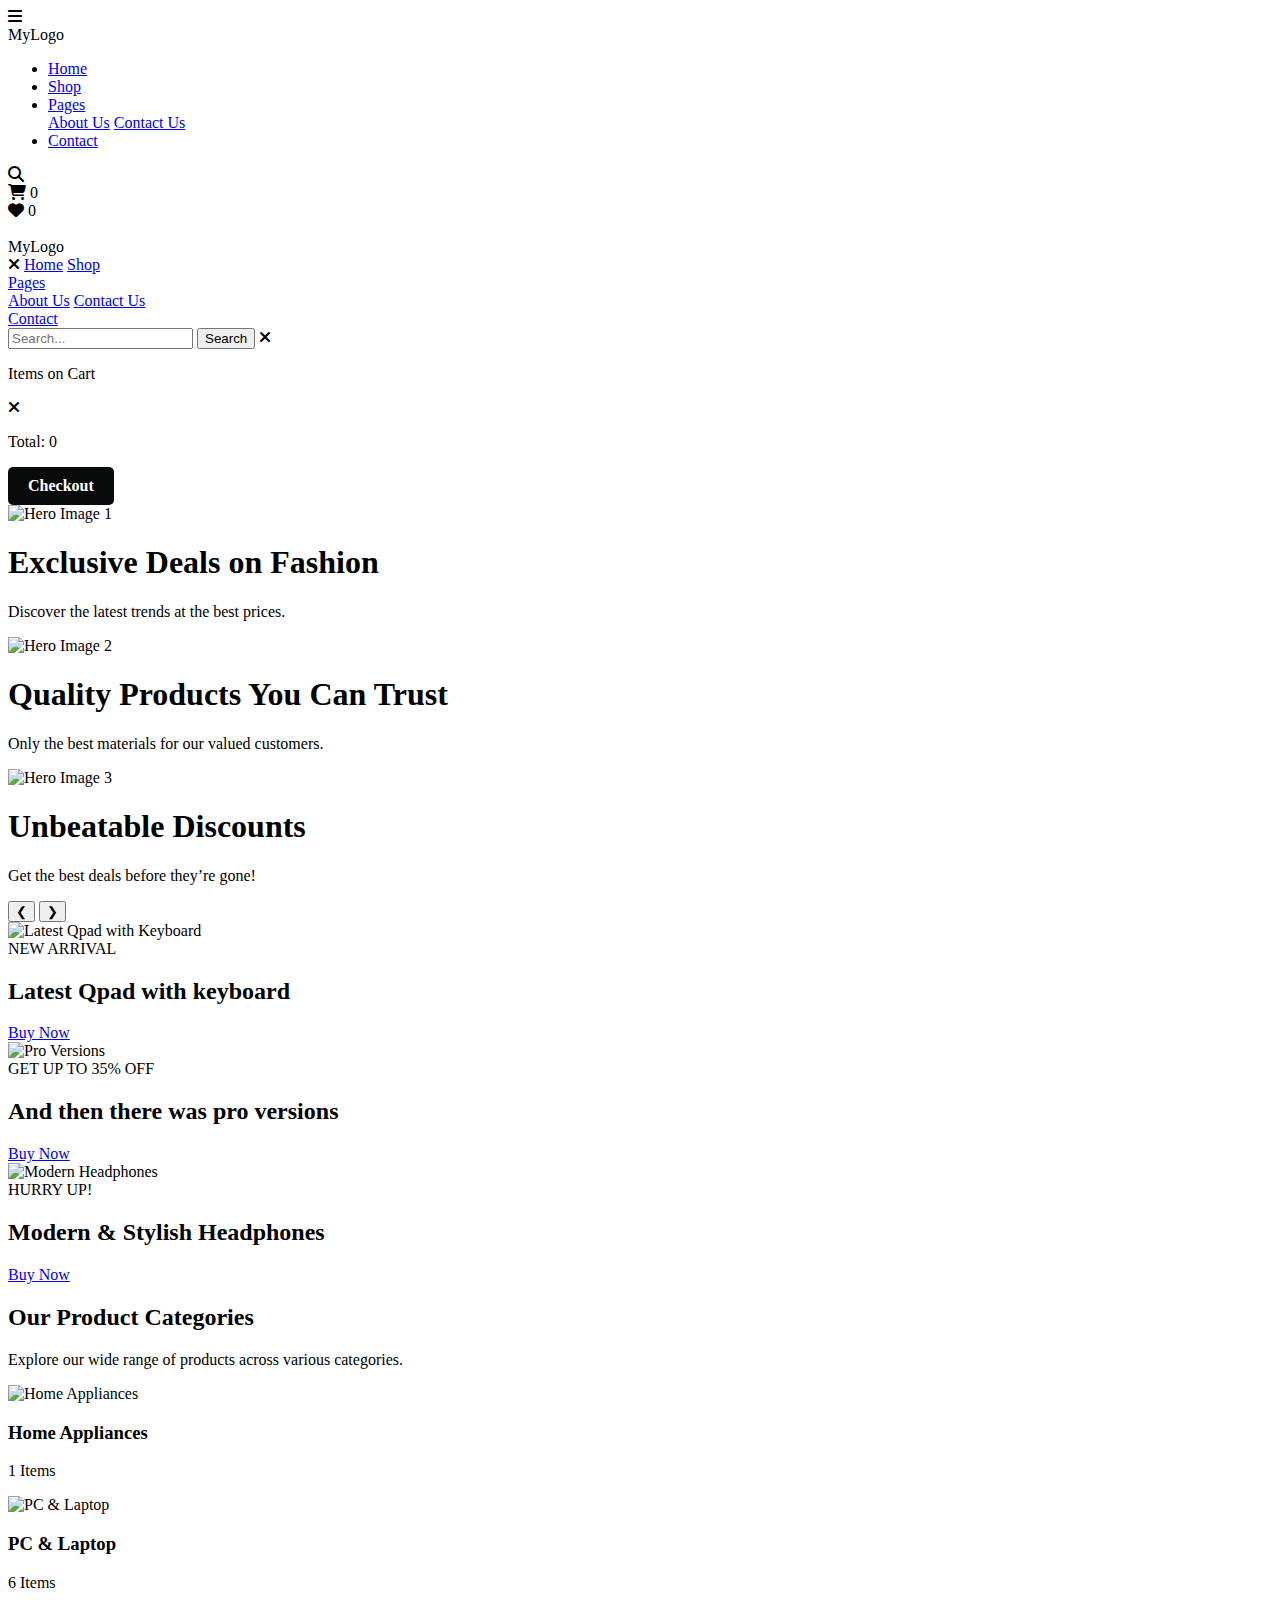
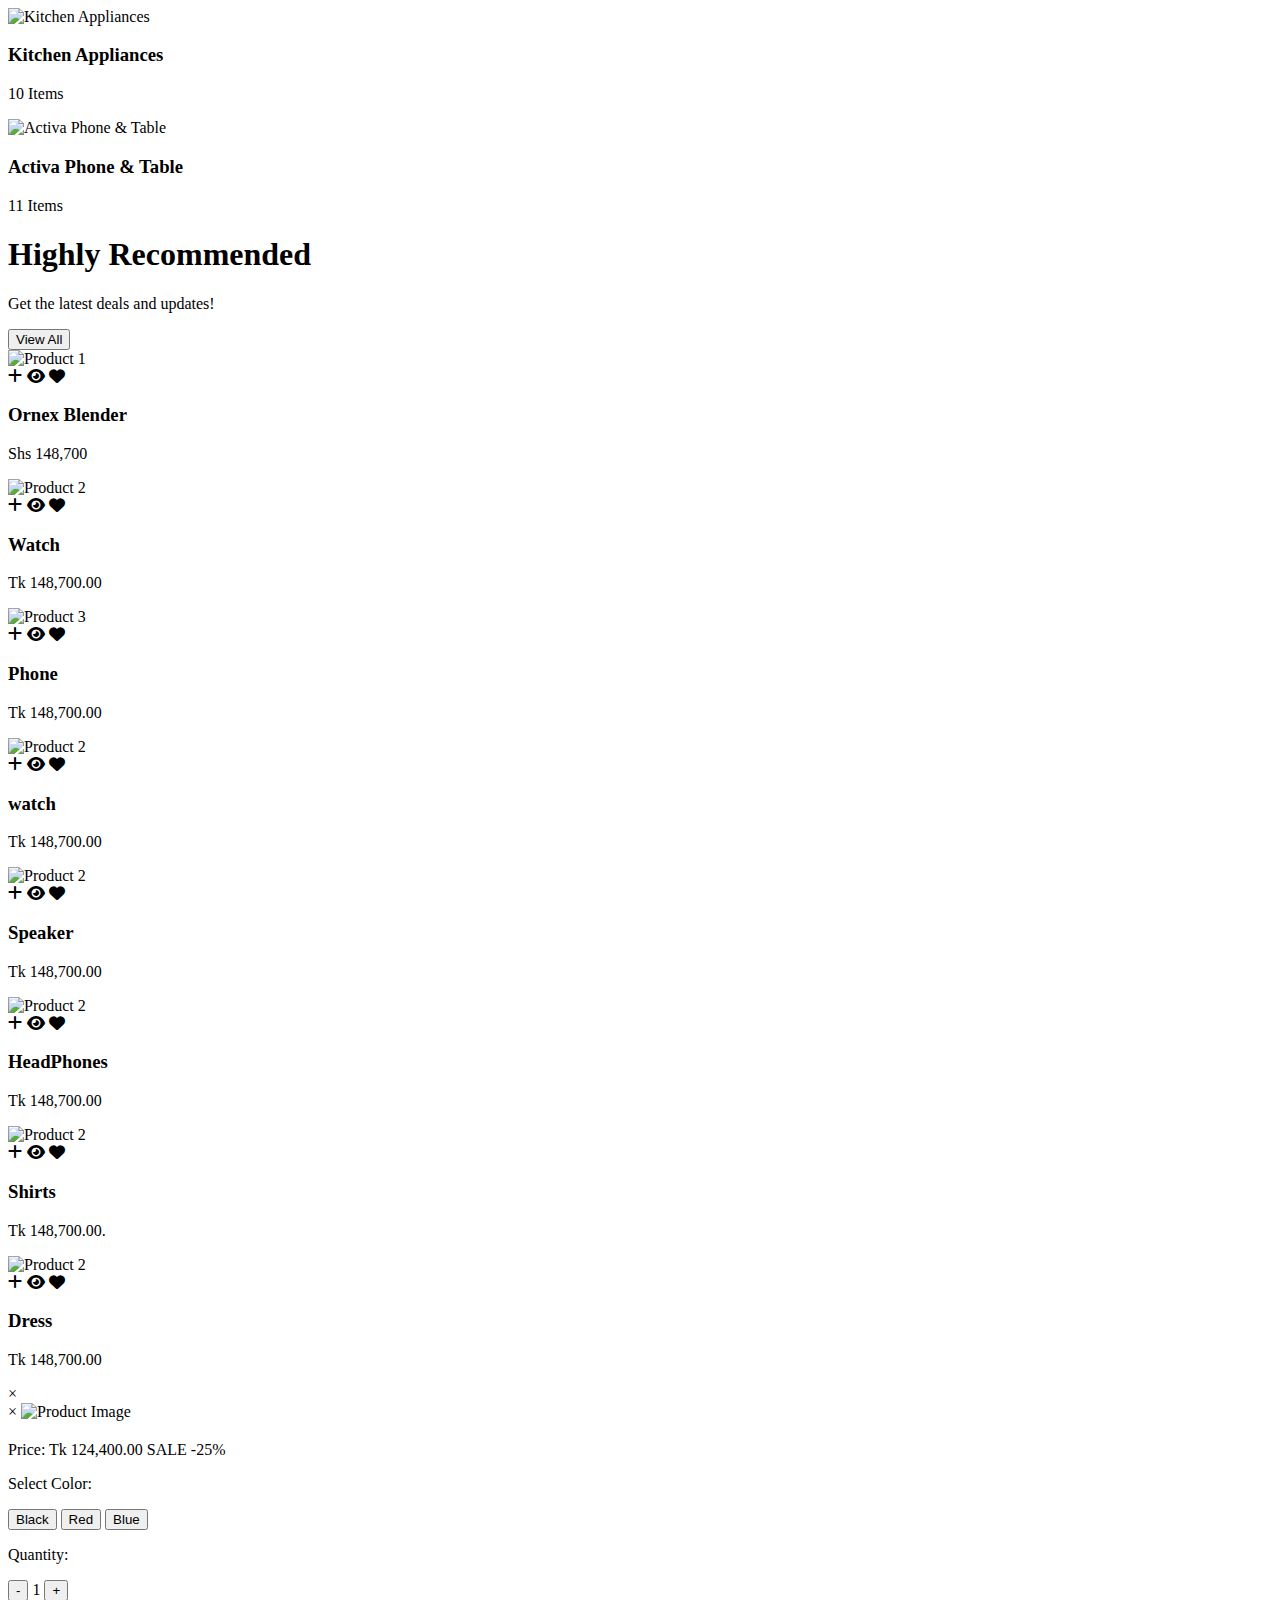
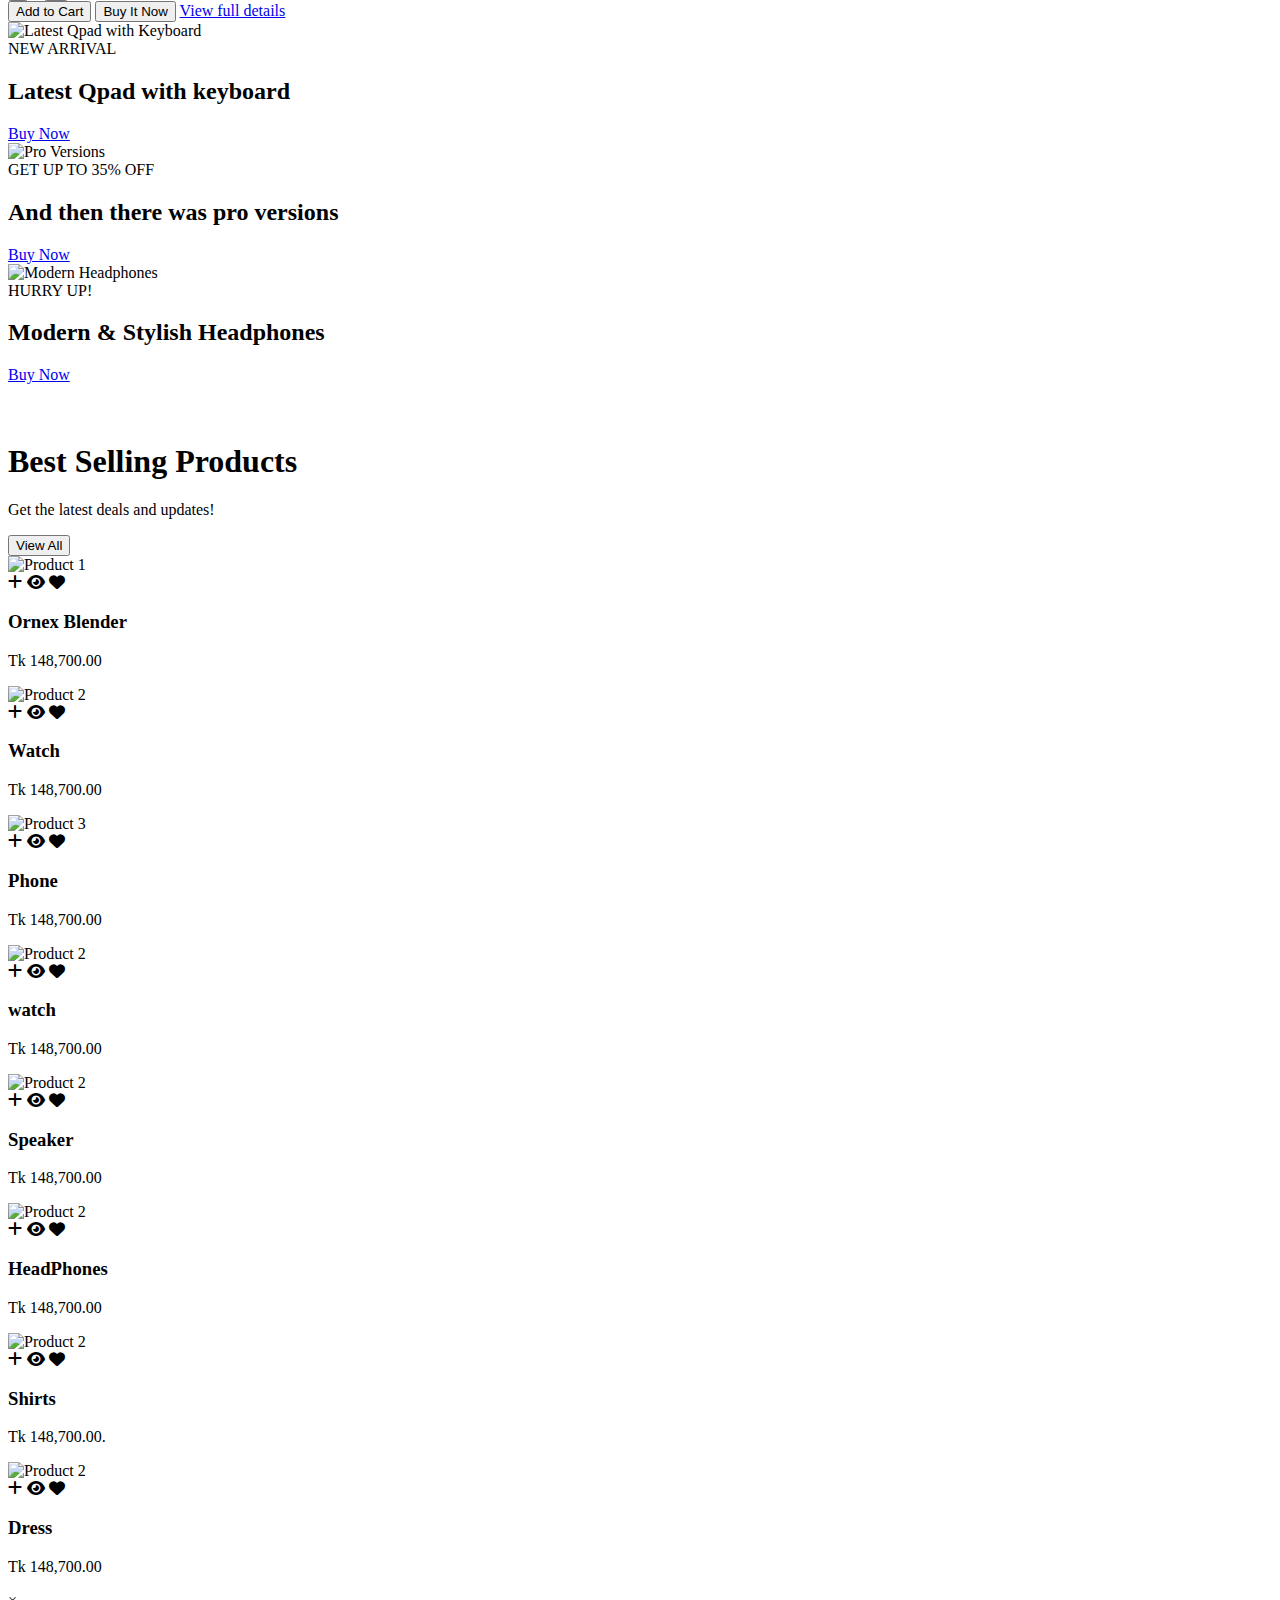
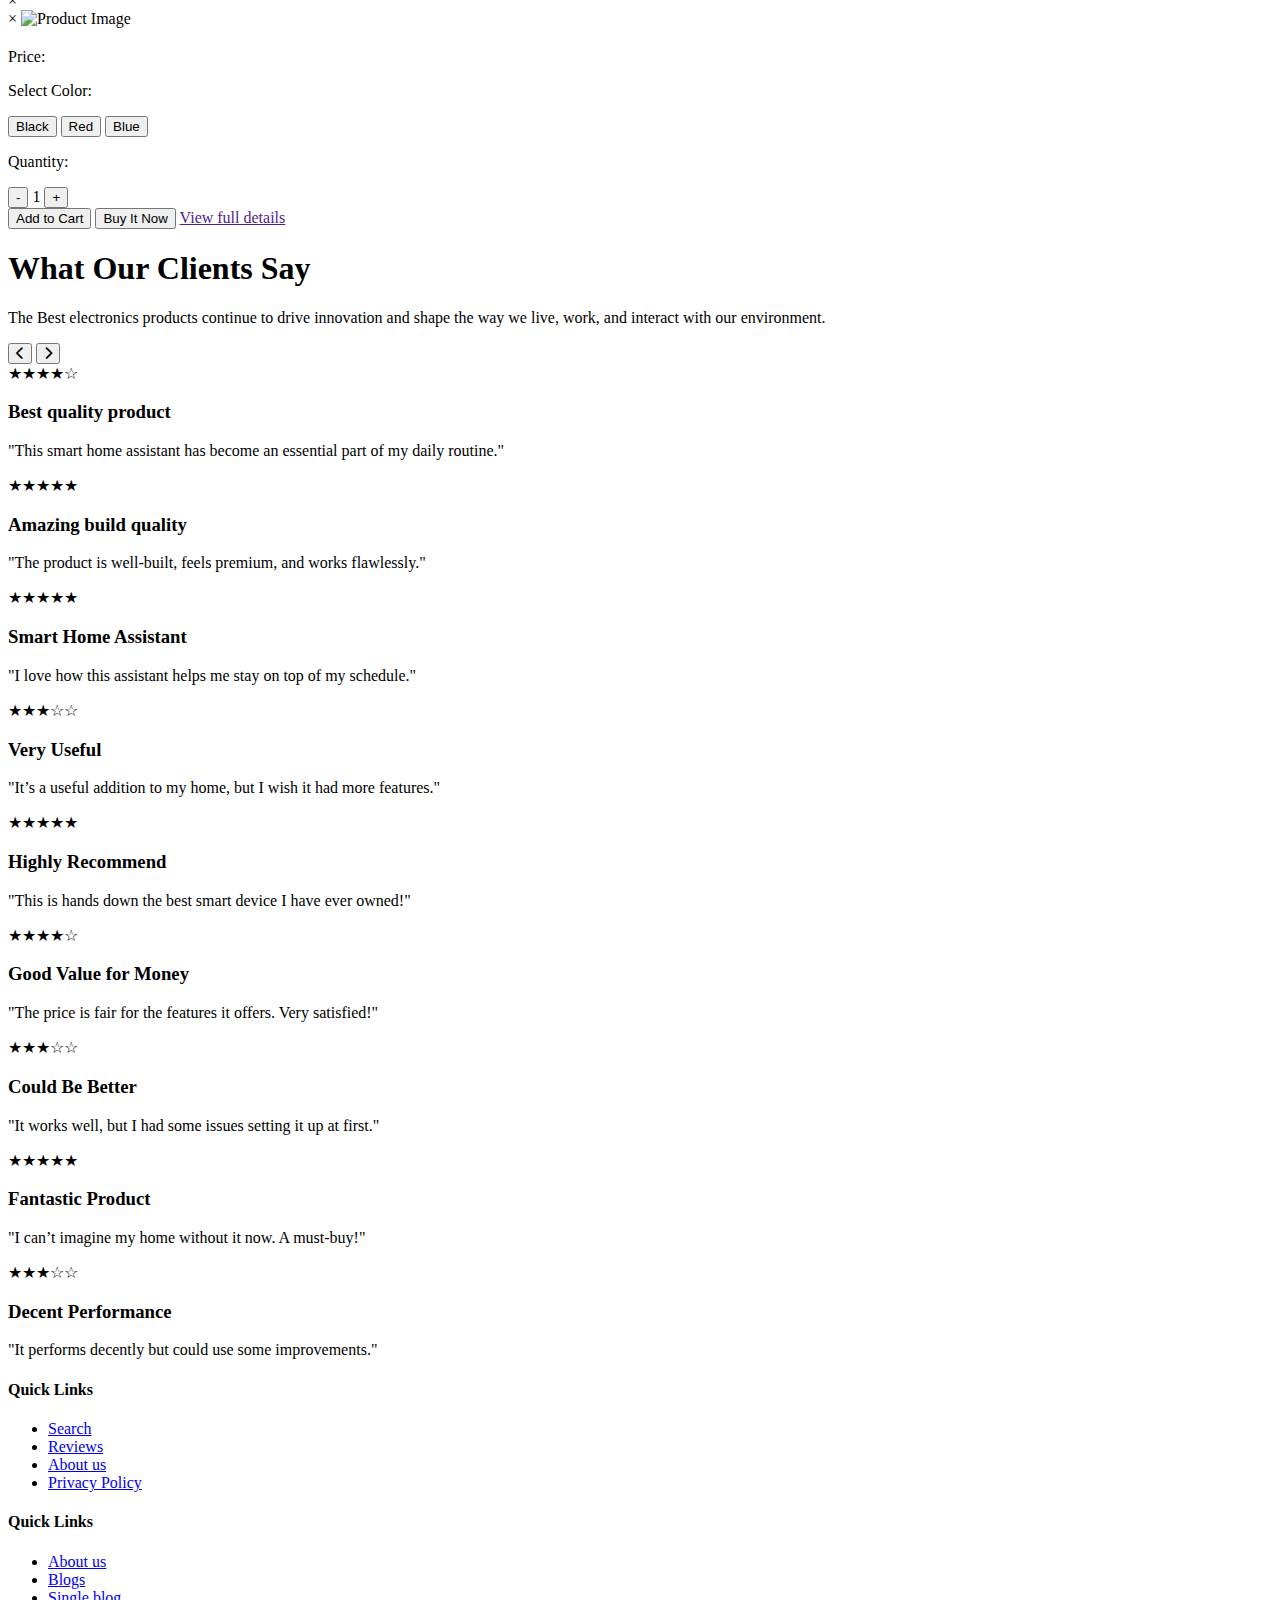
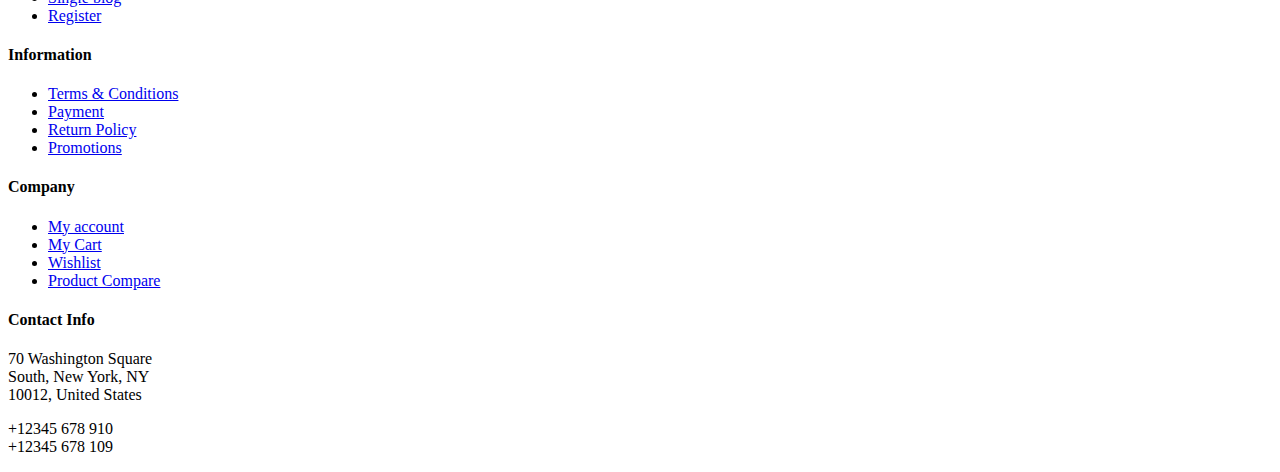
==== index.html @ e67378fc "pages" ====
<!DOCTYPE html>
<html lang="en">
<head>
    <meta charset="UTF-8">
    <meta name="viewport" content="width=device-width, initial-scale=1.0">
    <title>Responsive Header with Hero Slider</title>
    <link rel="stylesheet" href="https://cdnjs.cloudflare.com/ajax/libs/font-awesome/6.5.1/css/all.min.css">
    <link rel="stylesheet" href="../css/nav.css"> 
    <link rel="stylesheet" href="../css/cart.css"> 
    <link rel="stylesheet" href="../css/hero.css"> 
    <link rel="stylesheet" href="../css/hero-pdts.css">

    <link rel="stylesheet" href="../css/product.css"> 

  
</head>
<body>

    <header class="header">
        <div class="hamburger" onclick="toggleSidebar()">
            <i class="fas fa-bars"></i>
        </div>
    
        <div class="logo">MyLogo</div>
    
        <ul class="nav-links">
            <li><a href="#">Home</a></li>
            <li><a href="../pages/shop.html">Shop</a></li>
            <li class="dropdown">
                <a href="#">Pages</a>
                <div class="dropdown-content">
                    <a href="../pages/b.html">About Us</a>
                    <a href="../pages/contact.html">Contact Us</a>
                </div>
            </li>
            <li><a href="../pages/contact.html">Contact</a></li>
        </ul>
    
        <div class="icons">
            <i class="fas fa-search" onclick="toggleSearchPopup()"></i>
            <div class="cart-container" onclick="toggleCartSidebar()">
                <i class="fa fa-shopping-cart"></i>
                <span id="cartItemCount" class="cart-badge">0</span>
            </div>
            <div class="cart-container" >
                <i class="fa fa-heart"></i>
                <span id="cartItemCount" class="cart-badge">0</span>
            </div>
            <a href="signin.html" style="color: white; text-decoration: none;">
                <i class="far fa-user"></i>
              </a>
              
        </div>
        <div class="sidebar">
            <div class="logo-1">MyLogo</div>
            <i class="fas fa-times close-btn" onclick="toggleSidebar()"></i>
            <a href="#">Home</a>
            <a href="../pages/shop.html">Shop</a>
        
            <!-- Pages Dropdown in Sidebar -->
            <li class="dropdown">
                <a href="#">Pages</a>
                <div class="dropdown-content">
                    <a href="../pages/b.html">About Us</a>
                    <a href="../pages/contact.html">Contact Us</a>
                </div>
            </li>
            <a href="../pages/contact.html">Contact</a>
        </div>
        
      <!-- Search Popup -->
      <div class="search-popup" id="searchPopup">
        <input type="text" id="searchQuery" placeholder="Search...">
        <button onclick="performSearch()">Search</button>
        <i class="fas fa-times close-btn" onclick="toggleSearchPopup()"></i>
    </div>    
    </header>
    
    <div class="sidebar-cart" id="cartSidebar">
        <p>Items on Cart</p>
        <i class="fas fa-times close-button" onclick="toggleCartSidebar()"></i>
        <div id="cartItemsContainer" class="cart-items"></div>
        <div class="cart-total">
            <p>Total: <span id="cartTotal">0</span></p>
            <a href="../pages/checkout.html" style="background-color: #07090a; color: white; padding: 10px 20px; border-radius: 5px; text-decoration: none; font-weight: bold; display: inline-block; text-align: center;">
                Checkout
              </a>
              
        </div>
    </div>
<section class="hero">
    <div class="hero-slider" id="heroSlider">
        <div class="hero-slide">
            <img src="../images/banner2.jpg" alt="Hero Image 1">
            <div class="hero-content">
                <h1>Exclusive Deals on Fashion</h1>
                <p>Discover the latest trends at the best prices.</p>
            </div>
        </div>
        <div class="hero-slide">
            <img src="../images/banner3.jpg" alt="Hero Image 2">
            <div class="hero-content">
                <h1>Quality Products You Can Trust</h1>
                <p>Only the best materials for our valued customers.</p>
            </div>
        </div>
        <div class="hero-slide">
            <img src="../images/banner4.jpg" alt="Hero Image 3">
            <div class="hero-content">
                <h1>Unbeatable Discounts</h1>
                <p>Get the best deals before they’re gone!</p>
            </div>
        </div>
    </div>

    <button class="hero-nav hero-nav-left" onclick="prevSlide()">&#10094;</button>
    <button class="hero-nav hero-nav-right" onclick="nextSlide()">&#10095;</button>
</section>

<section class="product-layout">
    <div class="product-card">
        <img src="../images/banner4.jpg" alt="Latest Qpad with Keyboard">
        <div class="product-info">
            <span class="tag">NEW ARRIVAL</span>
            <h2>Latest Qpad with keyboard</h2>
            <a href="#" class="buy-now">Buy Now</a>
        </div>
    </div>
    <div class="product-card">
        <img src="../images/banner2.jpg" alt="Pro Versions">
        <div class="product-info">
            <span class="tag">GET UP TO 35% OFF</span>
            <h2>And then there was pro versions</h2>
            <a href="#" class="buy-now">Buy Now</a>
        </div>
    </div>
    <div class="product-card">
        <img src="../images/banner3.jpg" alt="Modern Headphones">
        <div class="product-info">
            <span class="tag">HURRY UP!</span>
            <h2>Modern & Stylish Headphones</h2>
            <a href="#" class="buy-now">Buy Now</a>
        </div>
    </div>
</section>
<div class="cats"><h2 class="categories-h2">Our Product Categories</h2>
    <p class="categories-p">Explore our wide range of products across various categories.</p>
</div>
    <section class="categories">
    <div class="category">
        <img src="../images/banner2.jpg" alt="Home Appliances">
        <h3>Home Appliances</h3>
        <p>1 Items</p>
    </div>
    <div class="category">
        <img src="../images/banner3.jpg" alt="PC & Laptop">
        <h3>PC & Laptop</h3>
        <p>6 Items</p>
    </div>
    <div class="category">
        <img src="../images/banner4.jpg" alt="Kitchen Appliances">
        <h3>Kitchen Appliances</h3>
        <p>10 Items</p>
    </div>
    <div class="category">
        <img src="../images/blog5.jpg" alt="Activa Phone & Table">
        <h3>Activa Phone & Table</h3>
        <p>11 Items</p>
    </div>
  
</section>
<div class="head-divs"><h1 class="head-h1">Highly Recommended</h1></div>
<div class="head-body">
    <div class="head-container">
        <p class="text">Get the latest deals and updates!</p>
        <button class="btn" >View All</button>
    </div></div>
<section class="recommended-products">
   
    <div class="recommended-product-card">
        <img src="../images/watch-1.jfif" alt="Product 1">
        <div class="icon-overlay">
            <i class="fas fa-plus"></i>
            <i class="fas fa-eye"></i>
            <i class="fas fa-heart"></i>
        </div>
        <div class="recommended-product-info">
            <h3>Ornex Blender</h3>
                <p >Shs 148,700</p>
        </div>
    </div>
    
    <div class="recommended-product-card">
        <img src="../images/../images/watch-1.jfif" alt="Product 2">
        <div class="icon-overlay">
            <i class="fas fa-plus"></i>
            <i class="fas fa-eye"></i>
            <i class="fas fa-heart"></i>
        </div>
        <div class="recommended-product-info">
            <h3>Watch</h3>
            <p>Tk 148,700.00</p>
          
        </div>
    </div>
    <div class="recommended-product-card">
        <img src="../images/phone-1.jfif" alt="Product 3">
        <div class="icon-overlay">
            <i class="fas fa-plus"></i>
            <i class="fas fa-eye"></i>
            <i class="fas fa-heart"></i>
        </div>
        <div class="recommended-product-info">
            <h3>Phone</h3>
            <p>Tk 148,700.00</p>
           
        </div>
    </div>
        
    <div class="recommended-product-card">
        <img src="../images/../images/watch-1.jfif" alt="Product 2">
        <div class="icon-overlay">
            <i class="fas fa-plus"></i>
            <i class="fas fa-eye"></i>
            <i class="fas fa-heart"></i>
        </div>
        <div class="recommended-product-info">
            <h3>watch</h3>
            <p>Tk 148,700.00</p>
       
        </div>
    </div>
    <div class="recommended-product-card">
        <img src="../images/../images/watch-1.jfif" alt="Product 2">
        <div class="icon-overlay">
            <i class="fas fa-plus"></i>
            <i class="fas fa-eye"></i>
            <i class="fas fa-heart"></i>
        </div>
        <div class="recommended-product-info">
            <h3>Speaker</h3>
            <p>Tk 148,700.00</p>
           
        </div>
    </div>
        
    <div class="recommended-product-card">
        <img src="../images/../images/watch-1.jfif" alt="Product 2">
        <div class="icon-overlay">
            <i class="fas fa-plus"></i>
            <i class="fas fa-eye"></i>
            <i class="fas fa-heart"></i>
        </div>
        <div class="recommended-product-info">
            <h3>HeadPhones</h3>
            <p>Tk 148,700.00</p>
        
        </div>
    </div><div class="recommended-product-card">
        <img src="../images/../images/watch-1.jfif" alt="Product 2">
        <div class="icon-overlay">
            <i class="fas fa-plus"></i>
            <i class="fas fa-eye"></i>
            <i class="fas fa-heart"></i>
        </div>
        <div class="recommended-product-info">
            <h3>Shirts</h3>
            <p>Tk 148,700.00.</p>
            
        </div>
    </div>
    <div class="recommended-product-card">
        <img src="../images/../images/phone-1.jfif" alt="Product 2">
        <div class="icon-overlay">
            <i class="fas fa-plus"></i>
            <i class="fas fa-eye"></i>
            <i class="fas fa-heart"></i>
        </div>
        <div class="recommended-product-info">
            <h3>Dress</h3>
            <p>Tk 148,700.00</p>
           
        </div>
    </div>
    <div class="space"></div>
</section>

<!-- Product Details Popup -->
<div id="productPopup" class="product-popup">
    <div class="popup-content">
        <span class="close-popup" onclick="closePopup()">&times;</span>
        <div class="popup-details">
            <span class="close-popup" onclick="closePopup()">&times;</span>
            <img id="popupProductImage" src="" alt="Product Image">
            <div class="popup-info">
                <h2 id="popupProductTitle"></h2>
                <p class="popup-price">Price:<span id="popupProductDescription"></span>  <span class="old-price">Tk 124,400.00</span> <span class="sale-badge">SALE</span>   <span class="discount">-25%</span></p>
                
            
                <!-- Color Selection -->
                <div class="color-selection">
                    
                    <div class="color-options">
                        <div><p>Select Color:</p></div>
                       <div> <button class="color-btn"> Black</button>
                        <button class="color-btn" >Red</button>
                        <button class="color-btn">Blue</button>
                    </div></div>
                </div>

                <!-- Quantity Selection -->
                <div class="quantity-selection">
                    <div><p>Quantity:</p></div>
                    <div><button class="quantity-btn"  onclick="decreaseQuantity()">-</button>
                    <span id="quantity">1</span>
                    <button class="quantity-btn"  onclick="increaseQuantity()">+</button></div>
                 
                </div>
             
                <!-- Action Buttons -->
                <div class="popup-buttons">
                    <button class="add-to-cart">Add to Cart</button>
                    <button class="buyNow">Buy It Now</button>
                    <a href="../pages/product.html" class="pop-link">View full details</a>
                </div>
            </div>
        </div>
    </div>
            </div>
        </div>
    </div>
</div>

<section class="product-layout">
    <div class="product-card">
        <img src="../images/banner4.jpg" alt="Latest Qpad with Keyboard">
        <div class="product-info">
            <span class="tag">NEW ARRIVAL</span>
            <h2>Latest Qpad with keyboard</h2>
            <a href="#" class="buy-now">Buy Now</a>
        </div>
    </div>
    <div class="product-card">
        <img src="../images/banner2.jpg" alt="Pro Versions">
        <div class="product-info">
            <span class="tag">GET UP TO 35% OFF</span>
            <h2>And then there was pro versions</h2>
            <a href="#" class="buy-now">Buy Now</a>
        </div>
    </div>
    <div class="product-card">
        <img src="../images/banner3.jpg" alt="Modern Headphones">
        <div class="product-info">
            <span class="tag">HURRY UP!</span>
            <h2>Modern & Stylish Headphones</h2>
            <a href="#" class="buy-now">Buy Now</a>
        </div>
    </div>
</section>
<div class="head-div"><h1 class="head-h1"><br>Best Selling Products</h1></div>
<div class="head-body">
    <div class="head-container">
        <p class="text">Get the latest deals and updates!</p>
        <button class="btn" >View All</button>
    </div></div>
<section class="recommended-products">
   
    <div class="recommended-product-card">
        <img src="../images/watch-1.jfif" alt="Product 1">
        <div class="icon-overlay">
            <i class="fas fa-plus"></i>
            <i class="fas fa-eye"></i>
            <i class="fas fa-heart"></i>
        </div>
        <div class="recommended-product-info">
            <h3>Ornex Blender</h3>
 
                <p>Tk 148,700.00</p>
        </div>
    </div>
    
    <div class="recommended-product-card">
        <img src="../images/../images/watch-1.jfif" alt="Product 2">
        <div class="icon-overlay">
            <i class="fas fa-plus"></i>
            <i class="fas fa-eye"></i>
            <i class="fas fa-heart"></i>
        </div>
        <div class="recommended-product-info">
            <h3>Watch</h3>
            <p>Tk 148,700.00</p>
          
        </div>
    </div>
    <div class="recommended-product-card">
        <img src="../images/phone-1.jfif" alt="Product 3">
        <div class="icon-overlay">
            <i class="fas fa-plus"></i>
            <i class="fas fa-eye"></i>
            <i class="fas fa-heart"></i>
        </div>
        <div class="recommended-product-info">
            <h3>Phone</h3>
            <p>Tk 148,700.00</p>
           
        </div>
    </div>
        
    <div class="recommended-product-card">
        <img src="../images/../images/watch-1.jfif" alt="Product 2">
        <div class="icon-overlay">
            <i class="fas fa-plus"></i>
            <i class="fas fa-eye"></i>
            <i class="fas fa-heart"></i>
        </div>
        <div class="recommended-product-info">
            <h3>watch</h3>
            <p>Tk 148,700.00</p>
       
        </div>
    </div>
    <div class="recommended-product-card">
        <img src="../images/../images/watch-1.jfif" alt="Product 2">
        <div class="icon-overlay">
            <i class="fas fa-plus"></i>
            <i class="fas fa-eye"></i>
            <i class="fas fa-heart"></i>
        </div>
        <div class="recommended-product-info">
            <h3>Speaker</h3>
            <p>Tk 148,700.00</p>
           
        </div>
    </div>
        
    <div class="recommended-product-card">
        <img src="../images/../images/watch-1.jfif" alt="Product 2">
        <div class="icon-overlay">
            <i class="fas fa-plus"></i>
            <i class="fas fa-eye"></i>
            <i class="fas fa-heart"></i>
        </div>
        <div class="recommended-product-info">
            <h3>HeadPhones</h3>
            <p>Tk 148,700.00</p>
        
        </div>
    </div><div class="recommended-product-card">
        <img src="../images/../images/watch-1.jfif" alt="Product 2">
        <div class="icon-overlay">
            <i class="fas fa-plus"></i>
            <i class="fas fa-eye"></i>
            <i class="fas fa-heart"></i>
        </div>
        <div class="recommended-product-info">
            <h3>Shirts</h3>
            <p>Tk 148,700.00.</p>
            
        </div>
    </div>
    <div class="recommended-product-card">
        <img src="../images/../images/phone-1.jfif" alt="Product 2">
        <div class="icon-overlay">
            <i class="fas fa-plus"></i>
            <i class="fas fa-eye"></i>
            <i class="fas fa-heart"></i>
        </div>
        <div class="recommended-product-info">
            <h3>Dress</h3>
            <p>Tk 148,700.00</p>
           
        </div>
    </div>
     <div class="space"></div>
</section>

<!-- Product Details Popup -->
<div id="productPopup" class="product-popup">
    <div class="popup-content">
        <span class="close-popup" onclick="closePopup()">&times;</span>
        <div class="popup-details">
            <span class="close-popup" onclick="closePopup()">&times;</span>
            <img id="popupProductImage" src="" alt="Product Image">
            <div class="popup-info">
                <h2 id="popupProductTitle"></h2>
                <p class="popup-price">Price:<span id="popupProductDescription"></span></p>
                

                <!-- Color Selection -->
                <div class="color-selection">
                    
                    <div class="color-options">
                        <p>Select Color:</p>
                        <button class="color-btn"> Black</button>
                        <button class="color-btn" >Red</button>
                        <button class="color-btn">Blue</button>
                    </div>
                </div>

                <!-- Quantity Selection -->
                <div class="quantity-selection">
                    <p>Quantity:</p>
                    <button class="quantity-btn"  onclick="decreaseQuantity()">-</button>
                    <span id="quantity">1</span>
                    <button class="quantity-btn" onclick="increaseQuantity()">+</button>
                </div>

                <!-- Action Buttons -->
                <div class="popup-buttons">
                    <button class="add-to-cart">Add to Cart</button>
                    <button class="buyNow">Buy It Now</button>
                    <a href="" class="pop-link">View full details</a>
                </div>
            </div>
        </div>
    </div>
            </div>
        </div>
    </div>
</div>
<div class=".arrow-body ">
    <div class="head-arrow">
    <h1>What Our Clients Say</h1>
    <p>The Best electronics products continue to drive innovation and shape
        the way we live, work, and interact with our environment.</p>
   </div>
    <div class="reviews-container">
        
        <div class="arrows-container">
            
            <button class="arrow" onclick="scrollReviews(-1)">
                <i class="fas fa-chevron-left"></i>
            </button>
            <button class="arrow" onclick="scrollReviews(1)">
                <i class="fas fa-chevron-right"></i>
            </button>
        </div>

        <div class="reviews-wrapper" id="reviewsWrapper">
            <div class="review">
                <div class="stars">&#9733;&#9733;&#9733;&#9733;&#9734;</div>
                <h3>Best quality product</h3>
                <p>"This smart home assistant has become an essential part of my daily routine."</p>
            </div>
            <div class="review">
                <div class="stars">&#9733;&#9733;&#9733;&#9733;&#9733;</div>
                <h3>Amazing build quality</h3>
                <p>"The product is well-built, feels premium, and works flawlessly."</p>
            </div>
            <div class="review">
                <div class="stars">&#9733;&#9733;&#9733;&#9733;&#9733;</div>
                <h3>Smart Home Assistant</h3>
                <p>"I love how this assistant helps me stay on top of my schedule."</p>
            </div>
            <div class="review">
                <div class="stars">&#9733;&#9733;&#9733;&#9734;&#9734;</div>
                <h3>Very Useful</h3>
                <p>"It’s a useful addition to my home, but I wish it had more features."</p>
            </div>
            <div class="review">
                <div class="stars">&#9733;&#9733;&#9733;&#9733;&#9733;</div>
                <h3>Highly Recommend</h3>
                <p>"This is hands down the best smart device I have ever owned!"</p>
            </div>
            <div class="review">
                <div class="stars">&#9733;&#9733;&#9733;&#9733;&#9734;</div>
                <h3>Good Value for Money</h3>
                <p>"The price is fair for the features it offers. Very satisfied!"</p>
            </div>
            <div class="review">
                <div class="stars">&#9733;&#9733;&#9733;&#9734;&#9734;</div>
                <h3>Could Be Better</h3>
                <p>"It works well, but I had some issues setting it up at first."</p>
            </div>
            <div class="review">
                <div class="stars">&#9733;&#9733;&#9733;&#9733;&#9733;</div>
                <h3>Fantastic Product</h3>
                <p>"I can’t imagine my home without it now. A must-buy!"</p>
            </div>
            <div class="review">
                <div class="stars">&#9733;&#9733;&#9733;&#9734;&#9734;</div>
                <h3>Decent Performance</h3>
                <p>"It performs decently but could use some improvements."</p>
            </div>
        </div>
    </div>
</div>
<div class="footer-body">
    <footer>
        <div class="footer-column">
            <h4>Quick Links</h4>
            <ul>
                <li><a href="#">Search</a></li>
                <li><a href="#">Reviews</a></li>
                <li><a href="#">About us</a></li>
                <li><a href="#">Privacy Policy</a></li>
            </ul>
        </div>
        <div class="footer-column">
            <h4>Quick Links</h4>
            <ul>
                <li><a href="#">About us</a></li>
                <li><a href="#">Blogs</a></li>
                <li><a href="#">Single blog</a></li>
                <li><a href="#">Register</a></li>
            </ul>
        </div>
        <div class="footer-column">
            <h4>Information</h4>
            <ul>
                <li><a href="#">Terms & Conditions</a></li>
                <li><a href="#">Payment</a></li>
                <li><a href="#">Return Policy</a></li>
                <li><a href="#">Promotions</a></li>
            </ul>
        </div>
        <div class="footer-column">
            <h4>Company</h4>
            <ul>
                <li><a href="#">My account</a></li>
                <li><a href="#">My Cart</a></li>
                <li><a href="#">Wishlist</a></li>
                <li><a href="#">Product Compare</a></li>
            </ul>
        </div>
        <div class="footer-column contact-info">
            <h4>Contact Info</h4>
            <p>70 Washington Square<br>
               South, New York, NY<br>
               10012, United States</p>
            <p>+12345 678 910<br>
               +12345 678 109</p>
        </div>
    </footer></div>
<script src="../js/nav.js"></script>
<script src="../js/hero.js"></script>
<script src="../js/product.js"></script>
<script src="../js/sh.js"></script>

</body>
</html>
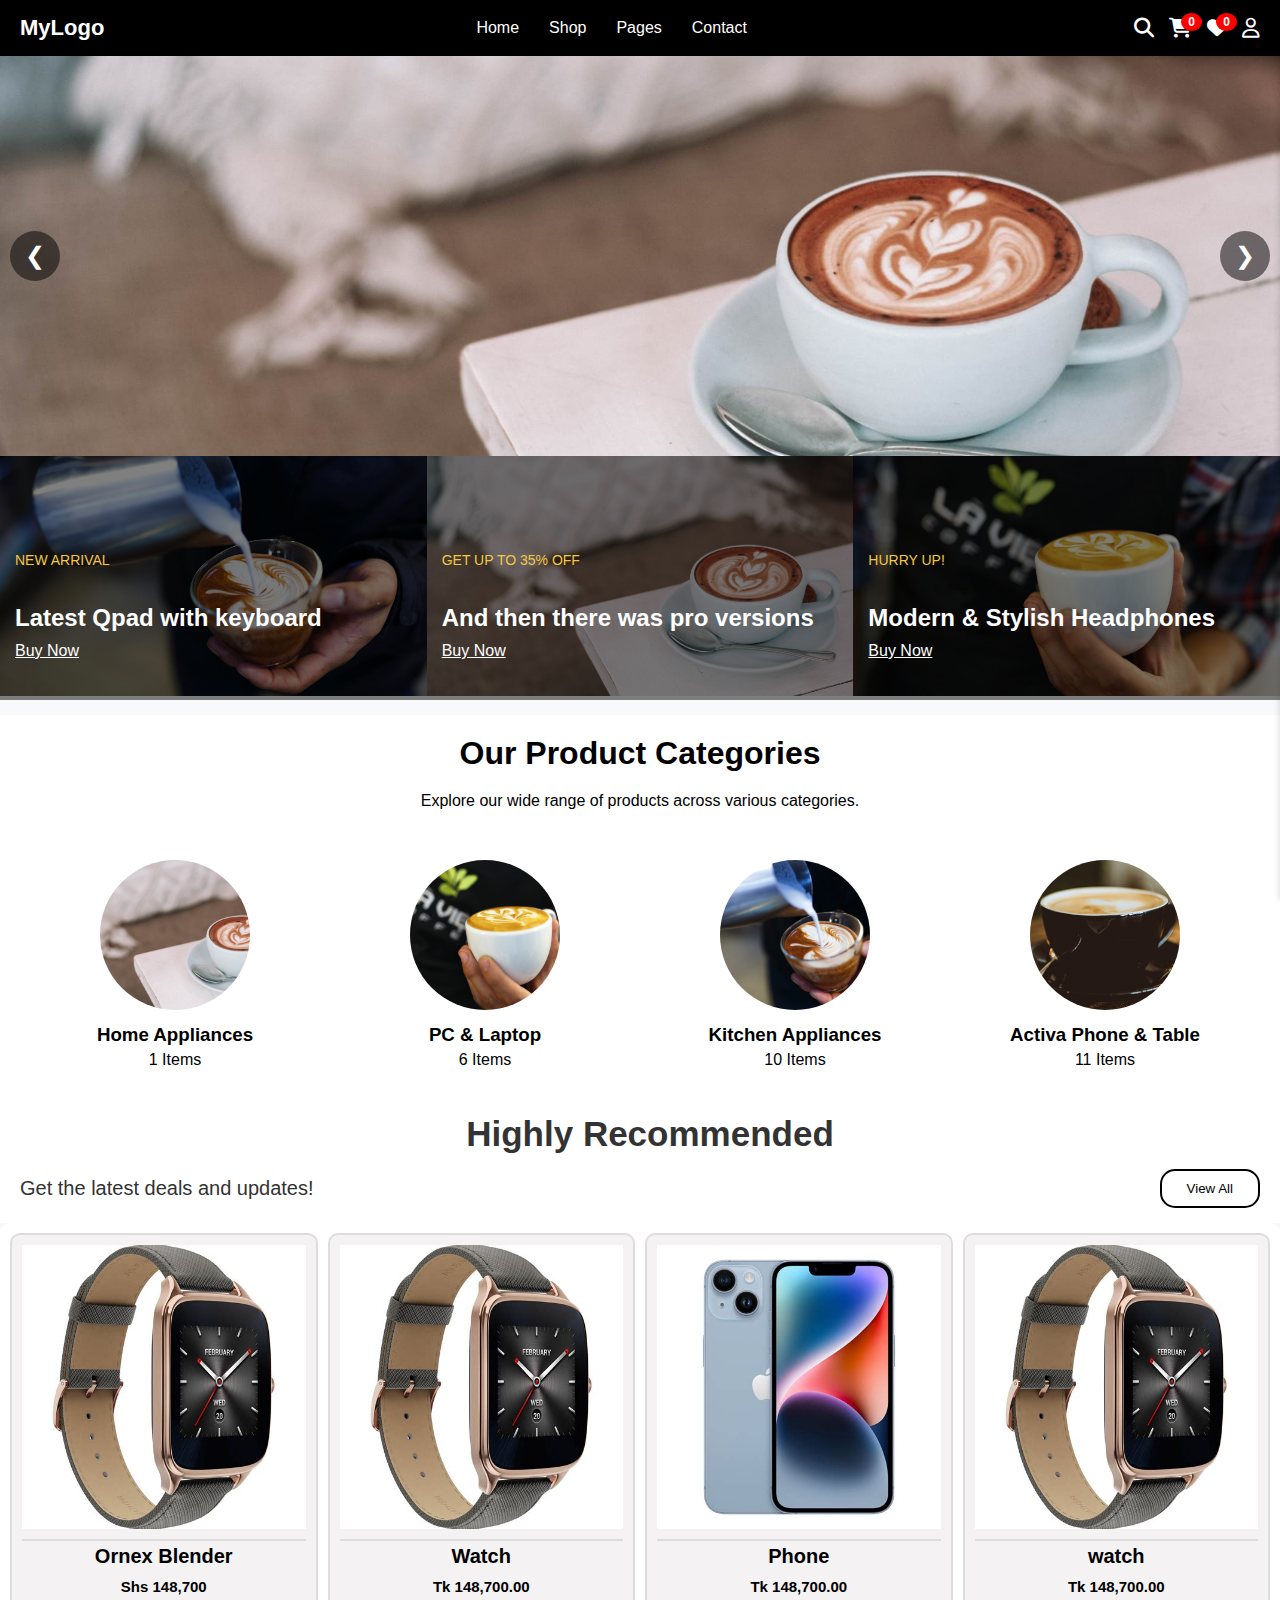
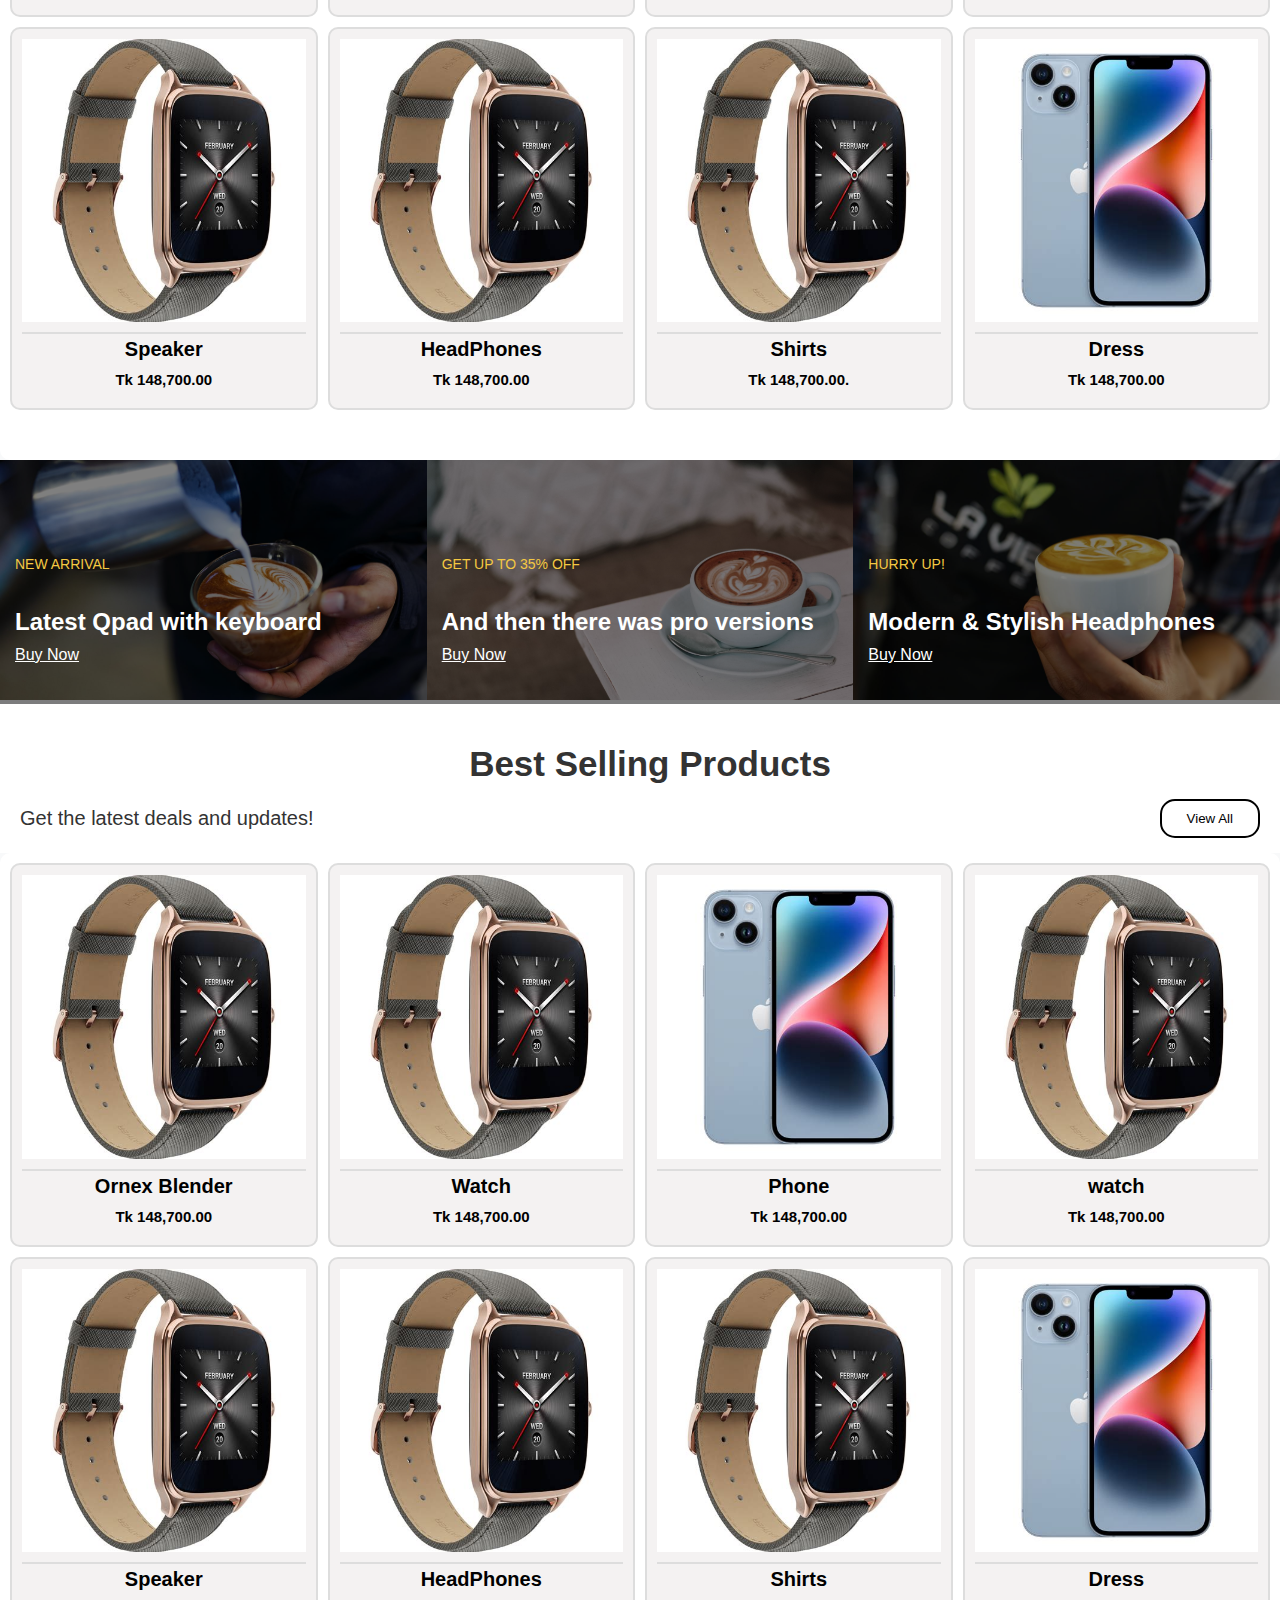
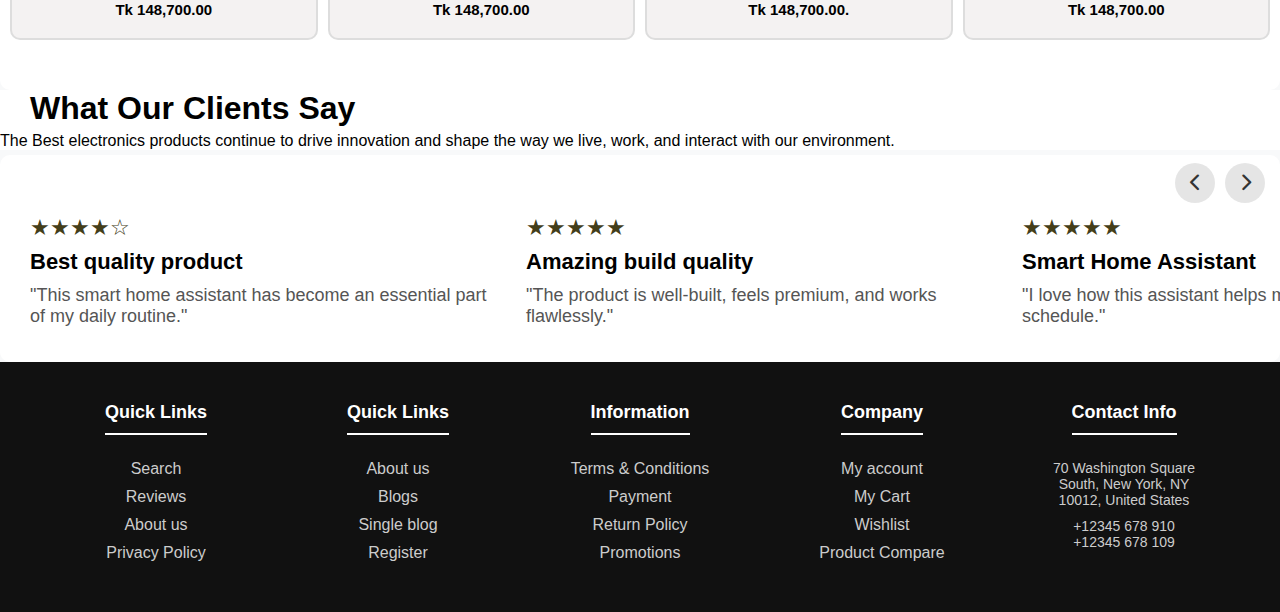
==== commit 0f850a25: "changes" ====
--- a/index.html
+++ b/index.html
@@ -25,15 +25,15 @@
     
         <ul class="nav-links">
             <li><a href="#">Home</a></li>
-            <li><a href="../pages/shop.html">Shop</a></li>
+            <li><a href="./shop.html">Shop</a></li>
             <li class="dropdown">
                 <a href="#">Pages</a>
                 <div class="dropdown-content">
-                    <a href="../pages/b.html">About Us</a>
-                    <a href="../pages/contact.html">Contact Us</a>
+                    <a href="./b.html">About Us</a>
+                    <a href="./contact.html">Contact Us</a>
                 </div>
             </li>
-            <li><a href="../pages/contact.html">Contact</a></li>
+            <li><a href="./contact.html">Contact</a></li>
         </ul>
     
         <div class="icons">
@@ -55,17 +55,17 @@
             <div class="logo-1">MyLogo</div>
             <i class="fas fa-times close-btn" onclick="toggleSidebar()"></i>
             <a href="#">Home</a>
-            <a href="../pages/shop.html">Shop</a>
+            <a href="./shop.html">Shop</a>
         
             <!-- Pages Dropdown in Sidebar -->
             <li class="dropdown">
                 <a href="#">Pages</a>
                 <div class="dropdown-content">
-                    <a href="../pages/b.html">About Us</a>
-                    <a href="../pages/contact.html">Contact Us</a>
+                    <a href="./b.html">About Us</a>
+                    <a href="./contact.html">Contact Us</a>
                 </div>
             </li>
-            <a href="../pages/contact.html">Contact</a>
+            <a href="./contact.html">Contact</a>
         </div>
         
       <!-- Search Popup -->
--- a/css/nav.css
+++ b/css/nav.css
@@ -0,0 +1,683 @@
+
+* {
+    margin: 0;
+    padding: 0;
+    box-sizing: border-box;
+    font-family: Arial, sans-serif;
+}
+
+body {
+    background: #f8f9fa;
+    overflow-x: hidden; /* Prevent horizontal scroll */
+}
+/* Sidebar (Initially hidden) */
+.sidebar {
+    position: fixed;
+    top: 0;
+    left: -250px; /* Hide off-screen initially */
+    width: 250px;
+    height: 100%;
+    background-color: #333;
+    color: white;
+    transition: 0.3s;
+    padding-top: 60px;
+    padding-left: 20px;
+    z-index: 1000;
+}
+
+.sidebar a {
+    text-decoration: none;
+    color: white;
+    font-size: 18px;
+    padding: 8px 16px;
+    display: block;
+    transition: 0.3s;
+}
+
+.sidebar a:hover {
+    color: #cece8f;
+}
+
+/* Dropdown Styling for Sidebar */
+.sidebar .dropdown {
+    position: relative;
+}
+
+.sidebar .dropdown-content {
+    opacity: 0; /* Initially hidden */
+    visibility: hidden; /* Make it invisible */
+    position: absolute;
+    background-color: #333;
+    width: 100%;
+    box-shadow: 0px 8px 16px rgba(0, 0, 0, 0.2);
+    transform: translateY(10px); /* Slightly moved down initially */
+    transition: opacity 0.3s ease, transform 0.3s ease, visibility 0s 0.3s; /* Smooth transition */
+}
+
+.sidebar .dropdown:hover .dropdown-content {
+    opacity: 1; /* Make it visible */
+    visibility: visible; /* Make it visible */
+    transform: translateY(0); /* Move it to its normal position */
+    transition: opacity 0.3s ease, transform 0.3s ease; /* Transition without delay */
+}
+
+.sidebar .dropdown-content a {
+    color: white;
+    padding: 12px 16px;
+    text-decoration: none;
+    display: block;
+    transition: background-color 0.3s;
+}
+
+.sidebar .dropdown-content a:hover {
+    background-color:  #cece8f;
+}
+
+/* Sidebar Active */
+.sidebar.active {
+    left: 0; /* Slide the sidebar in */
+}
+
+/* Responsive Styles */
+@media (max-width: 768px) {
+    .nav-links {
+        display: none;
+    }
+
+    .hamburger {
+        display: block;
+    }
+
+    .header {
+        padding: 30px 15px; /* More padding for the header */
+    }
+
+    .logo {
+        display: none;
+    }
+
+    .icons {
+        justify-content: flex-end;
+        width: 100%;
+        position: absolute;
+        right: 20px;
+    }
+
+    /* Ensure dropdown appears in sidebar on small screens */
+    .sidebar .dropdown {
+        display: block;
+    }
+
+    .sidebar .dropdown-content {
+        opacity: 0;
+        visibility: hidden;
+    }
+
+    .sidebar .dropdown:hover .dropdown-content {
+        opacity: 1;
+        visibility: visible;
+        transform: translateY(0);
+    }
+}
+
+/* Dropdown styling */
+.nav-links .dropdown {
+    position: relative;
+}
+
+.nav-links .dropdown-content {
+    opacity: 0; /* Initially hidden */
+    visibility: hidden; /* Make it invisible but still part of layout */
+    position: absolute;
+    background-color: #333;
+    min-width: 160px;
+    z-index: 1;
+    top: 100%;
+    left: 0;
+    box-shadow: 0px 8px 16px rgba(0, 0, 0, 0.2);
+    transform: translateY(10px); /* Slightly moved down initially */
+    transition: opacity 0.3s ease, transform 0.3s ease, visibility 0s 0.3s; /* Smooth transition */
+}
+
+.nav-links .dropdown:hover .dropdown-content {
+    opacity: 1; /* Make it visible */
+    visibility: visible; /* Make it visible */
+    transform: translateY(0); /* Move it to its normal position */
+    transition: opacity 0.3s ease, transform 0.3s ease; /* Transition without delay */
+}
+
+.nav-links .dropdown-content a {
+    color: white;
+    padding: 12px 16px;
+    text-decoration: none;
+    display: block;
+    transition: background-color 0.3s;
+}
+
+
+
+/* Header styling */
+.header {
+    display: flex;
+    justify-content: space-between;
+    align-items: center;
+    padding: 15px 20px;
+    background: black;
+    color: white;
+    position: sticky; /* Change to sticky */
+    top: 0; /* Ensure it sticks to the top */
+    z-index: 1000; /* Ensure it stays above other content */
+}
+
+/* Logo */
+.logo {
+    font-size: 22px;
+    font-weight: bold;
+}
+
+/* Nav menu */
+.nav-links {
+    display: flex;
+    list-style: none;
+}
+
+.nav-links li {
+    margin: 0 15px;
+}
+
+.nav-links a {
+    text-decoration: none;
+    color: white;
+    font-size: 16px;
+    transition: 0.3s;
+}
+
+.nav-links a:hover {
+    color:  #cece8f;
+}
+
+/* Icons */
+.icons {
+    display: flex;
+    align-items: center;
+}
+
+.icons i {
+    font-size: 20px;
+    margin-left: 15px;
+    cursor: pointer;
+    transition: 0.3s;
+}
+
+.icons i:hover {
+    color:  #cece8f;
+}
+
+/* Hamburger Menu */
+.hamburger {
+    display: none;
+    font-size: 24px;
+    cursor: pointer;
+    position: absolute;
+    left: 20px;
+    z-index: 2; /* Ensure hamburger is above other elements */
+}
+
+/* Sidebar (Initially hidden) */
+.sidebar {
+    position: fixed;
+    top: 0;
+    left: -250px; /* Hide off-screen initially */
+    width: 250px;
+    height: 100%;
+    background-color: #333;
+    color: white;
+    transition: 0.3s;
+    padding-top: 60px;
+    padding-left: 20px;
+    z-index: 1000;
+}
+
+.sidebar a {
+    text-decoration: none;
+    color: white;
+    font-size: 18px;
+    padding: 8px 16px;
+    display: block;
+    transition: 0.3s;
+}
+
+.sidebar a:hover {
+    color:  #cece8f;
+}
+
+.sidebar .logo {
+    font-size: 22px;
+    font-weight: bold;
+    margin-bottom: 20px;
+}
+
+.sidebar .close-btn {
+    font-size: 24px;
+    color: white;
+    position: absolute;
+    top: 20px;
+    right: 20px;
+    cursor: pointer;
+}
+
+/* Sidebar Active */
+.sidebar.active {
+    left: 0; /* Slide the sidebar in */
+}
+
+/* Search Popup Styles */
+.search-popup {
+    position: fixed;
+    top: 0;
+    left: 0;
+    width: 100%;
+    height: 80px; /* Reduced height */
+    background: rgba(0, 0, 0, 0.8);
+    display: none;
+    justify-content: center;
+    align-items: center;
+    z-index: 2000;
+}
+
+.search-popup.active {
+    display: flex;
+}
+
+.search-popup input {
+    padding: 10px;
+    font-size: 16px;
+    border: none;
+    border-radius: 4px;
+    width: 210px;
+}
+
+.search-popup .close-btn {
+    position: absolute;
+    top: 20px;
+    right: 30px;
+    font-size: 30px;
+    color: white;
+    cursor: pointer;
+}
+
+.search-popup button {
+    padding: 10px 15px;
+    font-size: 16px;
+    background-color: #cece8f;
+    border: none;
+    border-radius: 4px;
+    cursor: pointer;
+    margin-left: 10px;
+}
+
+.search-popup button:hover {
+    background-color: #e6b800;
+}
+
+/* Responsive Styles */
+@media (max-width: 768px) {
+    .nav-links {
+        display: none;
+    }
+
+    .hamburger {
+        display: block;
+    }
+    .header {
+        padding: 30px 15px; /* More padding for the header */
+    }
+
+    .logo {
+        display: none;
+    }
+
+    .icons {
+        justify-content: flex-end;
+        width: 100%;
+        position: absolute;
+        right: 20px;
+    }
+}
+.cart-badge {
+    position: absolute;
+    top: -5px;
+    right: -10px;
+    background-color: red;
+    color: white;
+    font-size: 12px;
+    font-weight: bold;
+    padding: 3px 7px;
+    border-radius: 50%;
+    min-width: 18px;
+    text-align: center;
+}
+.cart-container {
+    position: relative;
+    display: inline-block;
+}
+  
+/* Sidebar styles */
+.sidebar-cart {
+    position: fixed;
+    top: 0;
+    right: -300px;
+    width: 300px;
+    height: 100%;
+    background-color: #fff;
+    box-shadow: -2px 0 5px rgba(0, 0, 0, 0.1);
+    transition: right 0.3s ease-in-out;
+    padding: 20px;
+    z-index: 1000;
+    display: flex;
+    flex-direction: column;
+}
+
+.sidebar-cart.open {
+    right: 0;
+}
+
+.sidebar-cart.open .close-button {
+    position: absolute;
+    top: 10px;
+    right: 20px;
+    font-size: 24px;
+    cursor: pointer;
+}
+
+.cart-items {
+    margin-top: 20px;
+    overflow-y: auto;
+    max-height: calc(100vh - 200px);
+    flex-grow: 1;
+}
+
+.cart-item {
+    display: flex;
+    align-items: center;
+    margin-bottom: 10px;
+    border-bottom: 1px solid #eee;
+    padding-bottom: 10px;
+}
+
+.cart-item img {
+    width: 60px;
+    height: 60px;
+    object-fit: cover;
+    margin-right: 10px;
+}
+
+.cart-item .item-details {
+    flex-grow: 1;
+}
+
+.cart-item .item-name {
+    font-weight: bold;
+    margin-bottom: 5px;
+}
+
+.cart-item .item-price {
+    color: #777;
+}
+
+.cart-total {
+    margin-top: 20px;
+    padding-top: 20px;
+    border-top: 1px solid #eee;
+    text-align: center;
+}
+
+.cart-badge {
+    background-color: #f00;
+    color: white;
+    border-radius: 50%;
+    padding: 0.2em 0.6em;
+    font-size: 12px;
+}
+
+/* Quantity buttons */
+.quantity-selection {
+    display: flex;
+    align-items: center;
+    gap: 8px;
+    margin-top: 5px;
+}
+
+.quantity-btn {
+    background-color: #efe5e5;
+    color: rgb(28, 25, 25);
+    border: none;
+    width: 24px;
+    height: 24px;
+    border-radius: 50%;
+    display: flex;
+    justify-content: center;
+    align-items: center;
+    cursor: pointer;
+    font-size: 16px;
+    font-weight: bold;
+}
+
+.quantity-btn:hover {
+    background-color: #464748;
+}
+.footer-body {
+    background-color: #111;
+    padding: 40px 0;
+    text-align: center;
+    color: #fff;
+}
+
+footer {
+    display: flex;
+    flex-wrap: wrap;
+    justify-content: center;
+    gap: 10px;
+    max-width: 1200px;
+    margin: auto;
+}
+
+.footer-column {
+    flex: 1;
+    min-width: 150px;
+}
+
+.footer-column h4 {
+    font-size: 18px;
+    margin-bottom: 15px;
+    color: #fff;
+    border-bottom: 2px solid #fff;
+    padding-bottom: 10px;
+    display: inline-block;
+}
+
+.footer-column ul {
+    list-style: none;
+    padding: 0;
+}
+
+.footer-column ul li {
+    margin: 10px 0;
+}
+
+.footer-column ul li a {
+    text-decoration: none;
+    color: #ccc;
+    transition: color 0.3s ease-in-out;
+}
+
+.footer-column ul li a:hover {
+    color: #fff;
+}
+
+.contact-info p {
+    margin: 10px 0;
+    color: #ccc;
+    font-size: 14px;
+}
+
+@media (max-width: 768px) {
+    footer {
+        display: grid;
+        grid-template-columns: repeat(2, 1fr); /* Two columns per row */
+        gap: 20px;
+        text-align: center;
+    }
+    
+    .footer-column {
+        margin: 10px auto;
+    }
+}
+
+/* Extra small screens */
+@media (max-width: 480px) {
+    footer {
+        grid-template-columns: repeat(2, 1fr); /* One column per row on very small screens */
+    }
+}
+  
+.arrow-body {
+    display: flex;
+    justify-content: center;
+    align-items: center;
+    height: 100vh;
+}
+
+.reviews-container {
+    position: relative;
+    width: 100%;
+    overflow: hidden;
+    background: #fff;
+    padding: 50px 20px 20px;
+    border-radius: 10px;
+}
+
+/* Positioning arrows on the top-right */
+.arrows-container {
+    position: absolute;
+    top: 8px;
+    right: 15px;
+    display: flex;
+    gap: 10px;
+}
+
+.arrow {
+    background: rgba(0, 0, 0, 0.1);
+    border: none;
+    width: 40px;
+    height: 40px;
+    display: flex;
+    justify-content: center;
+    align-items: center;
+    cursor: pointer;
+    border-radius: 50%;
+    font-size: 18px;
+    transition: background 0.3s, transform 0.2s;
+}
+
+.arrow i {
+    color: #333;
+}
+
+.arrow:hover {
+    background: rgba(0, 0, 0, 0.3);
+    transform: scale(1.1);
+}
+
+.reviews-wrapper {
+    display: flex;
+    transition: transform 0.4s ease-in-out;
+  
+}
+
+.review {
+    flex: 0 0 40%;
+    background: #fff;
+    padding: 10px;
+    border-radius: 10px;
+ 
+}
+
+.stars {
+    color: rgb(68, 62, 26);
+    font-size: 22px; /* Increased the size of the stars */
+    margin-bottom: 8px;
+}
+
+.review h3 {
+    font-size: 22px; /* Increased font size for headings */
+    font-weight: bold;
+    margin-bottom: 10px;
+}
+
+.review p {
+    font-size: 18px; /* Increased font size for paragraphs */
+    color: #555;
+   
+}
+
+
+
+
+
+@media (max-width: 768px) {
+    .review {
+        flex: 0 0 60%;
+    }
+
+    .reviews-wrapper {
+        gap: 10px;
+    }
+
+    .reviews-container {
+        padding: 30px 10px 10px;
+    }
+
+    .arrow {
+        width: 35px;
+        height: 35px;
+        font-size: 16px;
+    }
+}
+
+@media (max-width: 480px) {
+    .review {
+        flex: 0 0 50%;
+    }
+
+    .reviews-wrapper {
+        gap: 3px;
+    }
+
+    .reviews-container {
+        padding: 20px 10px;
+    }
+
+    .arrow {
+        width: 30px;
+        height: 30px;
+        font-size: 14px;
+    }
+
+    .review h3 {
+        font-size: 15px;
+    }
+
+    .review p {
+        font-size: 12px;
+    }
+
+    .stars {
+        font-size: 18px;
+    }
+    .arrows-container {
+        top: -5px; /* Moves arrows even higher */
+    }
+}
+
+
--- a/css/cart.css
+++ b/css/cart.css
@@ -0,0 +1,103 @@
+.sidebar-cart {
+    position: fixed;
+    top: 0;
+    right: -300px;
+    width: 300px;
+    height: 100%;
+    background-color: #fff;
+    box-shadow: -2px 0 5px rgba(0, 0, 0, 0.1);
+    transition: right 0.3s ease-in-out;
+    padding: 20px;
+    z-index: 1000;
+    display: flex;
+    flex-direction: column;
+}
+
+.sidebar-cart.open {
+    right: 0;
+}
+
+.sidebar-cart.open .close-btn {
+    position: absolute;
+    top: 10px;
+    right: 20px;
+    font-size: 24px;
+    cursor: pointer;
+}
+
+.cart-items {
+    margin-top: 20px;
+    overflow-y: auto;
+    max-height: calc(100vh - 200px);
+    flex-grow: 1;
+}
+
+.cart-item {
+    display: flex;
+    align-items: center;
+    margin-bottom: 10px;
+    border-bottom: 1px solid #eee;
+    padding-bottom: 10px;
+}
+
+.cart-item img {
+    width: 60px;
+    height: 60px;
+    object-fit: cover;
+    margin-right: 10px;
+}
+
+.cart-item .item-details {
+    flex-grow: 1;
+}
+
+.cart-item .item-name {
+    font-weight: bold;
+    margin-bottom: 5px;
+}
+
+.cart-item .item-price {
+    color: #777;
+}
+
+.cart-total {
+    margin-top: 20px;
+    padding-top: 20px;
+    border-top: 1px solid #eee;
+    text-align: center;
+}
+
+.cart-badge {
+    background-color: #f00;
+    color: white;
+    border-radius: 50%;
+    padding: 0.2em 0.6em;
+    font-size: 12px;
+}
+
+/* Quantity buttons */
+.quantity-selection {
+    display: flex;
+    align-items: center;
+    gap: 8px;
+    margin-top: 5px;
+}
+
+.quantity-btn {
+    background-color: #0f0f0f;
+    color: white;
+    border: none;
+    width: 24px;
+    height: 24px;
+    border-radius: 50%;
+    display: flex;
+    justify-content: center;
+    align-items: center;
+    cursor: pointer;
+    font-size: 16px;
+    font-weight: bold;
+}
+
+.quantity-btn:hover {
+    background-color: #464748;
+}
--- a/css/hero.css
+++ b/css/hero.css
@@ -0,0 +1,399 @@
+
+    .hero {
+        position: relative;
+        width: 100%;
+        height: 400px;
+        overflow: hidden;
+    }
+    
+    /* Slider Container */
+    .hero-slider {
+        display: flex;
+        width: 300%; /* Adjusts based on the number of slides */
+        transition: transform 0.5s ease-in-out;
+    }
+    
+    /* Individual Slides */
+    .hero-slide {
+        width: 100vw; /* Full viewport width */
+        flex-shrink: 0; /* Prevent shrinking */
+        position: relative;
+    }
+    
+    .hero-slide img {
+        width: 100%;
+        height: 400px;
+        object-fit: cover;
+    }
+    
+    /* Hero Content */
+    .hero-content {
+        position: absolute;
+        top: 50%;
+        left: 5%;
+        transform: translateY(100px);
+        text-align: left;
+        color: white;
+        padding: 20px;
+        border-radius: 10px;
+        opacity: 0;
+    }
+    
+    /* Animation class */
+    .animate-slide {
+        animation: slideUp 0.8s ease-in-out forwards;
+    }
+    
+    @keyframes slideUp {
+        0% {
+            opacity: 0;
+            transform: translateY(100px);
+        }
+        100% {
+            opacity: 1;
+            transform: translateY(0);
+        }
+    }
+    
+    .hero-content h1 {
+        margin: 0;
+        font-size: 2em;
+    }
+    
+    .hero-content p {
+        font-size: 1.2em;
+    }
+    
+   
+    @media screen and (max-width: 768px) {
+        .hero {
+            height: 300px;
+        }
+    
+        .hero-slide img {
+            height: 300px;
+        }
+    
+        .hero-content {
+            width: 90%;
+            padding: 15px;
+        }
+    
+        .hero-content h1 {
+            font-size: 1.5em;
+        }
+    
+        .hero-content p {
+            font-size: 1em;
+        }
+    
+        .hero-nav {
+            font-size: 1.2em;
+            padding: 8px 12px;
+        }
+    }
+    
+    @media screen and (max-width: 480px) {
+        .hero {
+            height: 250px;
+        }
+    
+        .hero-slide img {
+            height: 250px;
+        }
+    
+        .hero-content {
+            width: 95%;
+            padding: 10px;
+        }
+    
+        .hero-content h1 {
+            font-size: 1.2em;
+        }
+    
+        .hero-content p {
+            font-size: 0.9em;
+        }
+    
+        .hero-nav {
+            font-size: 1em;
+            padding: 6px 10px;
+        }
+    }
+    /* Navigation Buttons */
+    .hero-nav {
+        position: absolute;
+        top: 50%;
+        transform: translateY(-50%);
+        background: rgba(0, 0, 0, 0.5);
+        color: white;
+        border: none;
+        width: 50px;
+        height: 50px;
+        cursor: pointer;
+        font-size: 1.5em;
+        transition: background 0.3s, transform 0.3s;
+        border-radius: 50%;
+        display: flex;
+        align-items: center;
+        justify-content: center;
+    }
+    
+    .hero-nav-left {
+        left: 10px;
+    }
+    
+    .hero-nav-right {
+        right: 10px;
+    }
+    
+    .hero-nav:hover {
+        background: rgba(0, 0, 0, 0.8);
+        transform: translateY(-50%) scale(1.1); /* Slightly enlarges the button */
+    }
+    
+    .hero-nav:active {
+        transform: translateY(-50%) scale(0.95); /* Slightly shrinks on click */
+    }
+    
+    .product-layout {
+        display: flex;
+        justify-content: space-between; /* Or space-around, space-evenly, etc. */
+        flex-wrap: wrap;
+        
+    }
+    
+    .product-card {
+        position: relative;
+        flex: 1 1 30%; /* Initial basis, allows shrinking and growing */
+        color: #fff;
+        text-align: left;
+        overflow: hidden;
+        gap: 5px; 
+        min-width: 250px; /* Prevent cards from becoming too narrow */
+    }
+    
+    .product-card img {
+        width: 100%;
+        height: 240px;
+        object-fit: cover;
+        transition: transform 0.3s ease-in-out;
+    }
+    
+       .product-card:hover img {
+           transform: scale(1.1); /* Scale the image to 110% of its original size */
+          }
+    .product-card::after {
+        content: "";
+        position: absolute;
+        top: 0;
+        left: 0;
+        width: 100%;
+        height: 100%;
+        background: rgba(0, 0, 0, 0.5);
+    }
+    .product-info {
+        position: absolute;
+        bottom: 40px;
+        left: 15px;
+        z-index: 2;
+    }
+    .product-info .tag {
+        font-size: 14px;
+        color: #f4c842;
+        position: relative;
+        top: -35px; /* Moves the tag higher */
+    }
+    .buy-now {
+        display: inline-block;
+        color: white;
+        text-decoration: underline;
+        margin-top: 10px;
+    }
+    
+    
+    /* Media Queries */
+    @media (max-width: 1200px) { /* Example medium breakpoint */
+        .product-card {
+            flex: 1 1 30%; /* Two cards per row on medium screens */
+            min-width: 300px;
+        }
+    }
+    
+    @media (max-width: 768px) { /* Example smaller breakpoint */
+        .product-card {
+            flex: 1 1 100%; /* One card per row on small screens */
+            min-width: 250px;
+        }
+    }
+    .categories {
+        display: flex;
+        justify-content: space-around;
+        padding: 20px;
+        background-color:white;
+        flex-wrap: wrap; /* Allow items to wrap onto multiple lines */
+    }
+    
+    .category {
+        text-align: center;
+        width: calc(50% - 20px); /* Occupy 50% width with some margin */
+        margin-bottom: 20px; /* Consistent margin for all screen sizes */
+        box-sizing: border-box; /* Include padding and border in element's total width and height */
+    }
+    
+    .category img {
+        width: 150px;
+        height: 150px;
+        border-radius: 50%;
+        object-fit: cover;
+        margin-bottom: 10px;
+        transition: transform 0.3s ease-in-out;
+    }
+
+
+   .category:hover img {
+       transform: scale(1.1); /* Scale the image to 110% of its original size */
+      }
+
+    .category h3 {
+        margin-bottom: 5px;
+    }
+    /* Style for the cats div */
+.cats {
+background-color: white;
+padding: 20px;
+text-align: center;
+margin-top: 15px;
+}
+
+/* Style for the h2 element inside cats */
+.categories-h2 {
+color: black;
+font-size: 2rem;
+font-weight: bold;
+margin-bottom: 20px;
+}
+
+/* Style for the p element inside cats */
+.categories-p {
+color:black;
+font-size: 1rem;
+margin-bottom: 10px;
+}
+
+    /* Adjustments for larger screens (optional - if you want 4 per row on larger screens) */
+    @media (min-width: 769px) {  /* Adjust breakpoint as needed */
+        .category {
+            width: calc(25% - 20px); /* 4 categories per row */
+        }
+    }
+    
+    /* Responsive adjustments for smaller screens */
+    @media (max-width: 768px) {
+        .category {
+            width: calc(50% - 20px); /* 2 categories per row */
+            margin-bottom: 20px;
+        }
+    }
+    
+    /* Responsive adjustments for even smaller screens */
+    @media (max-width: 480px) {  
+        .category {
+            width: calc(50% - 20px); /* Stack categories vertically on very small screens */
+            margin-bottom: 20px;
+        }
+        .categories h2 {
+            font-size: 1.5rem;
+        }
+    
+        .categories p {
+            font-size: 0.9rem;
+        }
+    
+        .category h3 {
+            font-size: 1rem;
+        }
+    
+        .category p {
+            font-size: 0.9rem;
+        }
+    }
+    .head-body {
+        font-family: Arial, sans-serif;
+        display: flex;
+        justify-content: center;
+        align-items: center;
+        background-color: white;
+    }
+
+    .head-container {
+        display: flex;
+        justify-content: space-between;
+        align-items: center;
+        width: 100%;
+        padding: 15px 20px;
+        border-radius: 8px;
+        
+    }
+
+    .text {
+        font-size: 20px;
+        color: #333;
+    }
+    .btn {
+        padding: 10px 25px;
+        background-color: white;
+        color: black;
+        border: 2px solid black;
+        cursor: pointer;
+        border-radius: 15px;
+        transition: background 0.3s ease, color 0.3s ease, transform 0.2s ease;
+    }
+
+    .btn:hover {
+        background-color: black;
+        color: white;
+        transform: scale(1.05);
+    }
+
+    .btn:active {
+        transform: scale(0.95);
+    }
+
+    /* Responsive for small screens */
+    @media (max-width: 600px) {
+        .head-container {
+            width: 95%;
+            padding: 5px 2px;
+        }
+
+        .btn {
+            margin-top: 10px;
+        }
+    }
+
+    
+    .head-h1 {
+    margin-left: 20px;
+        font-size: 35px;
+        color: #333;
+        background-color: white;
+        text-align:center;
+
+    }
+    .head-div{
+        background-color:white;
+    
+    }
+    .head-arrow{
+        background-color:white;
+ 
+    }
+    .head-arrow h1 ,p{
+        margin-left: 30px;
+        margin-right: 100px;
+    }
+    .head-divs{
+        background-color:white;
+        
+    }--- a/css/hero-pdts.css
+++ b/css/hero-pdts.css
@@ -0,0 +1,428 @@
+.space{
+    margin-bottom:30px;
+}
+    .recommended-products {
+        text-align: center;
+        background-color: white;
+        padding: 10px;
+        border-radius: 10px;
+        display: grid;
+        grid-template-columns: repeat(auto-fit, minmax(250px, 1fr)); /* Creates flexible columns */
+        gap: 10px; /* Adds spacing between products */
+        justify-content: center; /* Centers items */
+        flex:1;
+    }
+    
+    .recommended-product-card {
+        background-color: #f4f2f2;
+        border: 2px solid #ddd;
+        border-radius: 10px;
+        padding: 10px;
+        text-align: center;
+        position: relative;
+        overflow: hidden;
+        transition: transform 0.3s ease;
+    }
+    
+    .recommended-product-card:hover {
+        transform: scale(1.05);
+    }
+    .recommended-product-card img {
+        width: 100%;
+        height:auto;
+        border-bottom: 2px solid #ddd;
+        padding-bottom: 10px;
+    }
+   
+  
+    
+    .recommended-product-info h3 {
+        font-size: 20px;
+        margin-bottom: 10px;
+        font-weight: bold;
+    }
+    
+    .recommended-product-info p {
+        font-size: 15px;
+        font-weight: bold;
+        color: black; /* Light gray price */
+        margin: 10px;
+    }
+    
+    .icon-overlay {
+        position: absolute;
+        top: 10%;
+        right: 10px;
+        transform: translateY(0);
+        display: flex;
+        flex-direction: column;
+        align-items: center;
+        opacity: 0;
+        gap: 5px;
+        transition: opacity 0.3s ease;
+    }
+  
+    .icon-overlay i {
+        margin: 10px 0;
+        font-size: 0.8rem;
+        color: #fff;
+        background-color: rgba(0, 0, 0, 0.6);
+        padding: 10px;
+        border-radius: 50%;
+        transition: transform 0.3s ease;
+    }
+
+    @media (max-width: 758px) {
+        .icon-overlay {
+            opacity: 1;
+            gap: 2px; /* Reduce the gap between icons */
+        }
+    
+        .icon-overlay i {
+            margin: 5px 0; /* Reduce the margin between icons */
+        }
+    }
+    @media (max-width: 468px) {
+        .icon-overlay {
+            opacity: 1;
+            gap: 1px; /* Even smaller gap for very small screens */
+        }
+    
+        .icon-overlay i {
+            margin: 3px 0; /* Even smaller margin for very small screens */
+            font-size: 0.9rem; /* Adjust icon size for very small screens */
+        }
+    }
+   
+    .recommended-product-card:hover .icon-overlay {
+        opacity: 1;
+    }
+    
+    .recommended-product-card:hover .icon-overlay i {
+        transform: scale(1.2);
+    }
+  
+
+    
+    
+    /* Product Details Popup */
+    /* General Popup Styles */
+.product-popup {
+    display: none;
+    position: fixed;
+    top: 0;
+    left: 0;
+    width: 100%;
+    height: 100%;
+    background: rgba(0, 0, 0, 0.6);
+    justify-content: center;
+    align-items: center;
+    z-index: 1000;
+}
+
+/* Popup Content Box */
+.popup-content {
+    position: relative;
+    background: #fff;
+    padding: 20px;
+    border-radius: 10px;
+    display: flex;
+    max-width: 850px;
+    width: 90%;
+    box-shadow: 0 4px 10px rgba(0, 0, 0, 0.2);
+    overflow: hidden;
+}
+
+/* Popup Details */
+.popup-details {
+    display: flex;
+    gap: 25px;
+    flex: 1;
+    margin-top: 20px;
+}
+
+/* Product Image */
+#popupProductImage {
+    max-width: 300px;
+    height: auto;
+    border-radius: 10px;
+    box-shadow: 0 2px 4px rgba(0, 0, 0, 0.15);
+    object-fit: contain;
+}
+
+/* Popup Information */
+.popup-info {
+    flex: 1;
+    display: flex;
+    flex-direction: column;
+    justify-content: center;
+}
+
+.popup-info h2 {
+    font-size: 1.8rem;
+    font-weight: 600;
+    color: #333;
+    margin-bottom: 10px;
+}
+
+.popup-info p {
+    font-size: 1rem;
+    color: #0f0c0c;
+    line-height: 1.5;
+    margin-bottom: 10px;
+}
+
+/* Close Button */
+.close-popup {
+    position: absolute;
+    top: 10px;
+    right: 15px;
+    font-size: 1.8rem;
+    cursor: pointer;
+    color: white;
+    background: rgba(0, 0, 0, 0.3);
+    padding: 5px 10px;
+    border-radius: 5px;
+    transition: 0.3s;
+}
+
+.close-popup:hover {
+    background: rgba(0, 0, 0, 0.5);
+}
+
+/* Price Styling */
+.popup-price {
+    font-size: 1.3rem;
+    font-weight: 600;
+    color: #090808;
+    margin: 15px 0;
+}
+
+/* Color Selection */
+.color-selection,
+.quantity-selection {
+    margin-bottom: 15px;
+}
+
+.color-selection p,
+.quantity-selection p {
+    font-weight: 500;
+    color: #0a0a0a;
+    margin-bottom: 5px;
+}
+
+.color-options {
+    display:inline-flex;
+    gap: 5px;
+    
+}
+
+/* Color Buttons */
+.color-btn {
+    width: 45px;
+    height: 45px;
+border-radius: 50%;
+    border: 2px solid #ddd;
+    cursor: pointer;
+    transition: 0.3s;
+    background-color: transparent;
+
+}
+
+.color-btn:hover,
+.color-btn.active {
+    transform: scale(1.1);
+    box-shadow: 0 3px 6px rgba(0, 0, 0, 0.2);
+    border: 2px solid #333;
+}
+.color-selection p{
+top: 50px;
+}
+.color-options {
+    display: flex;
+    align-items: center;
+    gap: 10px;
+    font-family: Arial, sans-serif;
+}
+
+.color-options p {
+    font-weight: bold;
+    margin: 0;
+}
+
+.color-options div {
+    display: flex;
+    gap: 8px;
+}
+
+.quantity-selection {
+    display: flex;
+    align-items: center;
+    gap: 10px;
+    font-family: Arial, sans-serif;
+}
+
+.quantity-selection p {
+    font-weight: bold;
+    margin: 0;
+}
+
+.quantity-selection div {
+    display: flex;
+    align-items: center;
+    gap: 8px;
+}
+
+.quantity-btn {
+    width: 30px;
+    height: 30px;
+    border: none;
+    cursor: pointer;
+    font-size: 18px;
+    font-weight: bold;
+    border-radius: 5px;
+    background-color: #ddd;
+    transition: 0.3s ease-in-out;
+}
+
+.quantity-btn:hover {
+    background-color: #bbb;
+}
+
+#quantity {
+    font-size: 16px;
+    font-weight: bold;
+    min-width: 20px;
+    text-align: center;
+}
+
+
+.pop-link{
+  text-align: left;
+}
+
+#quantity {
+    padding: 8px;
+    border: 1px solid #ccc;
+    border-radius: 5px;
+    width: 50px;
+    text-align: center;
+}
+
+/* Action Buttons */
+.popup-buttons {
+    margin-top: 20px;
+    display: flex;
+    flex-direction: column;
+    gap: 12px;
+}
+
+.popup-buttons button {
+    padding: 12px 18px;
+    font-size: 1.1rem;
+    cursor: pointer;
+    border: none;
+    border-radius: 5px;
+    width: 100%;
+    text-align: center;
+    transition: 0.3s;
+}
+
+.add-to-cart {
+    background: #34373a;
+    color: white;
+}
+
+.add-to-cart:hover {
+    background: #0c0d0e;
+}
+
+.buyNow {
+    background: #34373a;
+    color: white;
+}
+
+.buyNow:hover {
+    background: #0c0d0e;
+}
+
+/* Responsive Adjustments */
+
+     /* Responsive Design */
+     @media (max-width: 1024px) {
+        .recommended-products {
+            grid-template-columns: repeat(auto-fit, minmax(200px, 1fr)); /* Adjust for medium screens */
+        }
+    }
+    
+    @media (max-width: 768px) {
+        .recommended-products {
+            grid-template-columns: repeat(auto-fit, minmax(150px, 1fr)); /* Adjust for small screens */
+        }
+    }
+    @media (max-width: 800px) {
+        .popup-content {
+            flex-direction: column;
+            align-items: center;
+            
+            overflow-y: auto;
+        }
+    
+        .popup-details {
+            flex-direction: column;
+            align-items: center;
+            gap: 20px;
+        }
+    
+        .popup-info {
+            text-align: center;
+            width: 100%;
+        }
+    
+        .color-options {
+            flex-wrap: wrap;
+            justify-content: center;
+        }
+    }
+    
+    @media (max-width: 768px) {
+        .popup-content {
+            padding: 15px;
+            overflow-y: auto; /* Enable scrolling */
+        }
+    
+        .popup-info h2 {
+            font-size: 1.5rem;
+        }
+    
+        .popup-info p {
+            font-size: 0.95rem;
+        }
+    
+        .popup-buttons button {
+            padding: 10px 15px;
+            font-size: 1rem;
+        }
+    
+        .close-popup {
+            font-size: 1.5rem;
+            top: 8px;
+            right: 10px;
+        }
+    }
+    
+    @media (max-width: 480px) {
+        .color-btn {
+            width: 30px;
+            height: 2px;
+        }
+    .popup-content{
+        height: 650px;
+    }
+        .popup-info h2 {
+            font-size: 1.3rem;
+        }
+    }
+    
+
+   --- a/css/product.css
+++ b/css/product.css
@@ -0,0 +1,394 @@
+body {
+    font-family: Arial, sans-serif;
+    margin: 0;
+    padding: 0;
+    /* background-color: #f8f8f8;  You can keep this if you want a background color */
+    
+}
+.body{
+    display: flex; /* Keep display flex on body*/
+    justify-content: center;
+    align-items: center;
+    min-height: 100vh; /* changed height to min-height*/
+    background-color: #f8f5f5;
+}
+.product-container {
+    display: flex; /* Flex container for image and details */
+    width: 90%;
+    max-width: 1200px;
+    background: white;
+    border-radius: 10px;
+    box-shadow: 0 4px 8px rgba(0, 0, 0, 0.1);
+    overflow: hidden;
+    /* height: 90vh;  Remove fixed height */
+}
+/* Fixed Image Section */
+.product-image {
+    flex: 1;
+    display: flex;
+    align-items: center;
+    justify-content: center;
+    padding: 20px;
+    background: #f1f1f1;
+}
+
+.product-image img {
+    width: 90%;
+    max-width: 450px;
+    border-radius: 10px;
+}
+
+
+/* Ensure Product Details Take Full Height and Scroll Well */
+.product-details1 {
+    flex: 1;
+    padding: 20px;
+    overflow-y: auto; /* Enables scrolling */
+    max-height: 100vh; /* Prevents cutoff */
+    display: flex;
+    flex-direction: column;
+    margin: 20px;
+  
+}
+
+/* Ensure Description & Terms Sections Expand Fully */
+.content {
+    display: none;
+    padding: 10px;
+    background: white;
+    border: 1px solid #ccc;
+    max-height: 300px; /* Prevents too much height */
+    overflow-y: auto; /* Makes only this part scrollable */
+}
+
+/* Add Scrollbar Customization for Better UX */
+.product-details1::-webkit-scrollbar {
+    width: 8px;
+}
+
+.product-details1::-webkit-scrollbar-thumb {
+    background: #888;
+    border-radius: 10px;
+}
+
+.product-details1::-webkit-scrollbar-track {
+    background: #f1f1f1;
+}
+
+/* Price and Discounts */
+.price {
+    font-size: 22px;
+    font-weight: bold;
+}
+
+.old-price {
+    text-decoration: line-through;
+    color: grey;
+}
+
+.sale-badge {
+    background: rgb(10, 9, 9);
+    color:#b28e54;
+    padding: 5px;
+    border-radius: 5px;
+    font-size: 14px;
+}
+
+.discount {
+    background: black;
+    color: white;
+    padding: 5px;
+    border-radius: 5px;
+    font-size: 14px;
+}
+
+/* Quantity */
+.quantity-container {
+    display: flex;
+    align-items: center;
+    margin-top: 10px;
+}
+
+.quantity-btn {
+    background: black;
+    color: white;
+    border: none;
+    padding: 10px;
+    cursor: pointer;
+    border-radius: 5px;
+    margin: 0 5px;
+}
+
+#quantity {
+    font-size: 18px;
+    font-weight: bold;
+}
+
+/* Buttons */
+.buttons {
+    margin-top: 15px;
+}
+
+.add-to-cart1, .Buy-Now1{
+    width: 100%;
+    padding: 15px;
+    border: none;
+    cursor: pointer;
+    font-size: 16px;
+    border-radius: 5px;
+    margin-bottom: 10px;
+}
+
+.add-to-cart1 {
+    background: white;
+    border: 2px solid black;
+}
+
+.Buy-Now1 {
+    background: black;
+    color: white;
+}
+
+/* Payment Icons */
+.payment-icons {
+    margin-top: 10px;
+}
+
+.payment-icons img {
+    width: 40px;
+    margin-right: 10px;
+}
+
+/* Collapsible Sections */
+.collapsible {
+    background-color: #f1f1f1;
+    color: #333;
+    cursor: pointer;
+    padding: 10px;
+    width: 100%;
+    border: none;
+    text-align: left;
+    outline: none;
+    font-size: 16px;
+    transition: background-color 0.3s;
+}
+
+.collapsible:hover {
+    background-color: #ddd;
+}
+
+.content {
+    max-height: 0;
+    overflow: hidden;
+    transition: max-height 0.3s ease-out;
+    background-color: #f9f9f9;
+    padding: 0 15px;
+    border-left: 3px solid #007bff;
+}
+
+.collapsible.active + .content {
+    max-height: 200px; /* Adjust height based on content */
+    padding: 10px 15px;
+}
+
+
+/* Enable Scrolling */
+
+.product-image {
+    display: flex;
+    flex-direction: column; /* Stack big image and thumbnails vertically */
+    align-items: center; /* Center them */
+    justify-content: center;
+    padding: 15px;
+    background: #f1f1f1;
+    border-radius: 10px; /* Round edges for distinction */
+    box-shadow: 0 4px 8px rgba(0, 0, 0, 0.1); /* Subtle shadow */
+}
+
+#main-image {
+    width: 100%;
+    max-width: 400px; /* Control size */
+    border-radius: 8px; /* Smooth edges */
+    border: 3px solid #ddd; /* Give a distinct border */
+}
+
+.thumbnail-container {
+    display: flex;
+    justify-content: center;
+    gap: 10px; /* Adjusts spacing without excess margin */
+    margin-top: 10px;
+    padding: 5px;
+    border-top: 2px solid #ccc; /* Distinct separator */
+}
+
+.thumbnail {
+    width: 70px;
+    height: 70px;
+    object-fit: cover;
+    border-radius: 5px;
+    cursor: pointer;
+    border: 2px solid transparent; /* Default no border */
+    transition: transform 0.2s, border 0.2s;
+}
+
+.thumbnail:hover,
+.thumbnail.active {
+    transform: scale(1.1);
+    border: 2px solid black; /* Highlight selected thumbnail */
+}
+.rating {
+    font-size: 25px;
+    color: #b28e54;
+    font-weight: bold;
+  }
+  
+  .rating span {
+    font-size: 14px;
+    color: #888;
+  }
+  
+  p {
+    font-size: 16px;
+    margin: 5px 0;
+  }
+  
+  strong {
+    font-weight: 600;
+  }
+ .size-container {
+    display: flex;
+    align-items: center;
+}
+  .size-options {
+    margin-top: 10px;
+  }
+  
+  .size-btn {
+    padding: 10px 20px;
+    border: 1px solid #ccc;
+    background-color: #f8f8f8;
+    font-size: 16px;
+    margin-right: 10px;
+    cursor: pointer;
+    transition: background-color 0.3s, color 0.3s;
+    border-radius: 70px; 
+  }
+  
+  .size-btn:hover {
+    background-color: #b3b0b0;
+  }
+  
+  
+  
+  .size-btn:focus {
+    outline: none;
+  }
+  
+  
+      .button-container {
+        width: 100%; /* Ensures full width */
+        text-align: center;
+        margin: 10px;
+    }
+    
+    .button-c {
+        padding: 10px 15px;
+        cursor: pointer;
+        border: none;
+        background-color: #007bff;
+        color: white;
+        border-radius: 5px;
+        width: 200px;
+    }
+    
+    .button-c:hover {
+        background-color: #0056b3;
+    }
+    
+    .content {
+        display: none;
+        margin-top: 10px;
+        padding: 10px;
+        border: 1px solid #ddd;
+        width: 100%;
+        text-align: center;
+        min-height: 50px; /* Ensures visibility */
+        overflow: visible; /* Allows content to be fully displayed */
+    }
+    /* ... (Existing CSS) ... */
+
+/* Media Query for Smaller Screens (e.g., mobile) */
+@media (max-width: 768px) { /* Adjust breakpoint as needed */
+    .body {
+        flex-direction: column; /* Stack image and details vertically */
+        align-items: center; /* Center horizontally */
+    }
+
+    .product-container {
+        flex-direction: column; /* Stack image and details vertically */
+        width: 95%; /* Take up more of the screen width */
+        max-width: 600px; /* Limit max width on larger mobile screens */
+        height: auto;
+    }
+
+    .product-image {
+        flex: 0; /* Don't let the image section grow */
+        width: 100%;
+        padding: 10px;
+        border-radius: 0;
+        box-shadow: none;
+        background: white;
+    }
+    .product-image img {
+        width: 100%;
+        max-width: 100%;
+    }
+   
+
+    .product-details {
+        flex: 1; /* Allow details to take up remaining space */
+        padding: 15px;
+        border-top: 1px solid #ccc; /* Add a separator */
+        max-height: none; /* Let the details section expand as needed */
+    }
+    .button-container{
+        width: 100%;
+    }
+    .button-c{
+        width: 100%;
+    }
+    .content{
+        width: 95%;
+    }
+
+    /* Hide/Show tabs on smaller screens if you want to save space */
+    .button-container {
+        display: flex; /* Arrange buttons horizontally */
+        flex-direction: column; /* Stack buttons vertically */
+        align-items: center; /* Center buttons */
+    }
+
+    .button-c {
+        margin: 5px 0; /* Add margin between buttons */
+        width: 100%;
+    }
+    .content{
+        width: 95%;
+    }
+    .thumbnail-container {
+    
+        align-items: center;
+        gap: 10px; /* Adjust spacing between stacked thumbnails */
+        margin-top: 10px;
+        padding: 5px;
+        border-top: 2px solid #ccc; /* Distinct separator */
+        display: flex;
+    }
+
+    .thumbnail {
+        width: 100px; /* Adjust thumbnail width as needed */
+        height: 100px; /* Adjust thumbnail height as needed */
+        margin: 5px 0; /* Add margin between stacked thumbnails */
+    }
+}
+
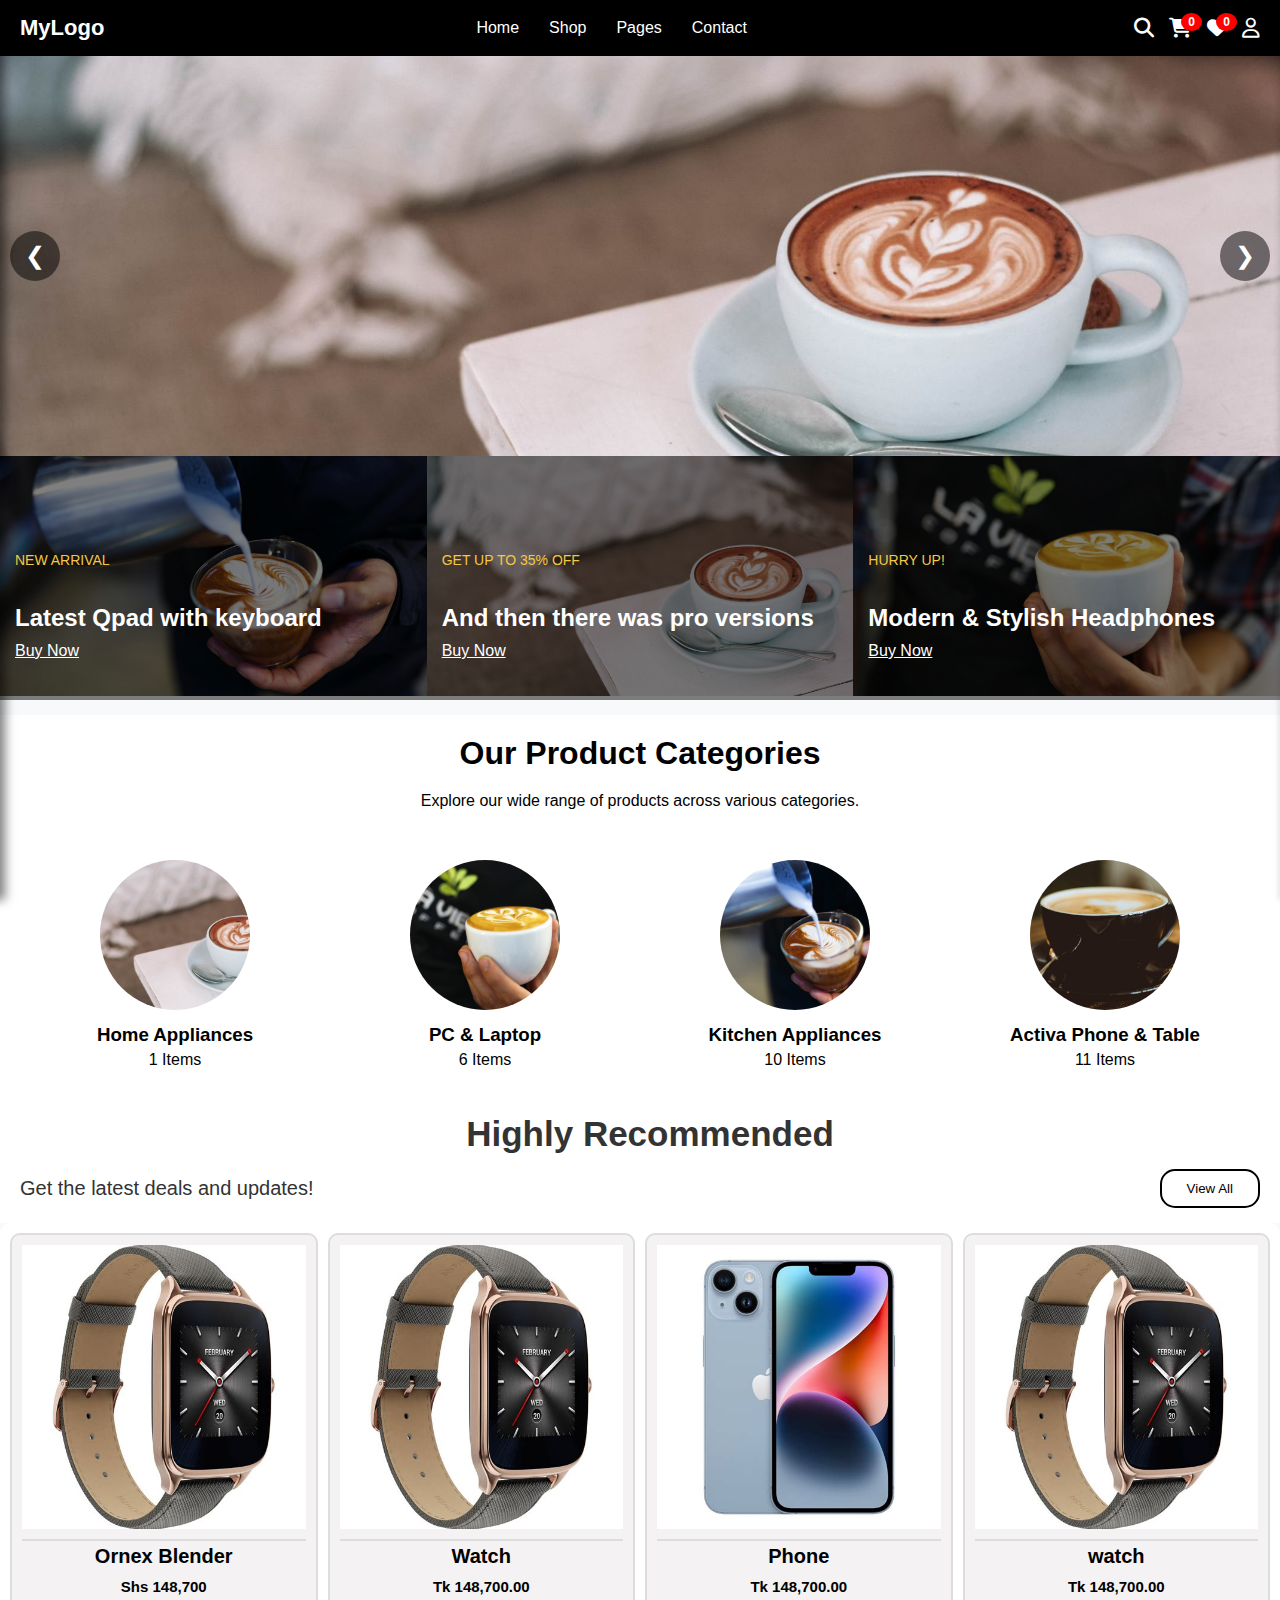
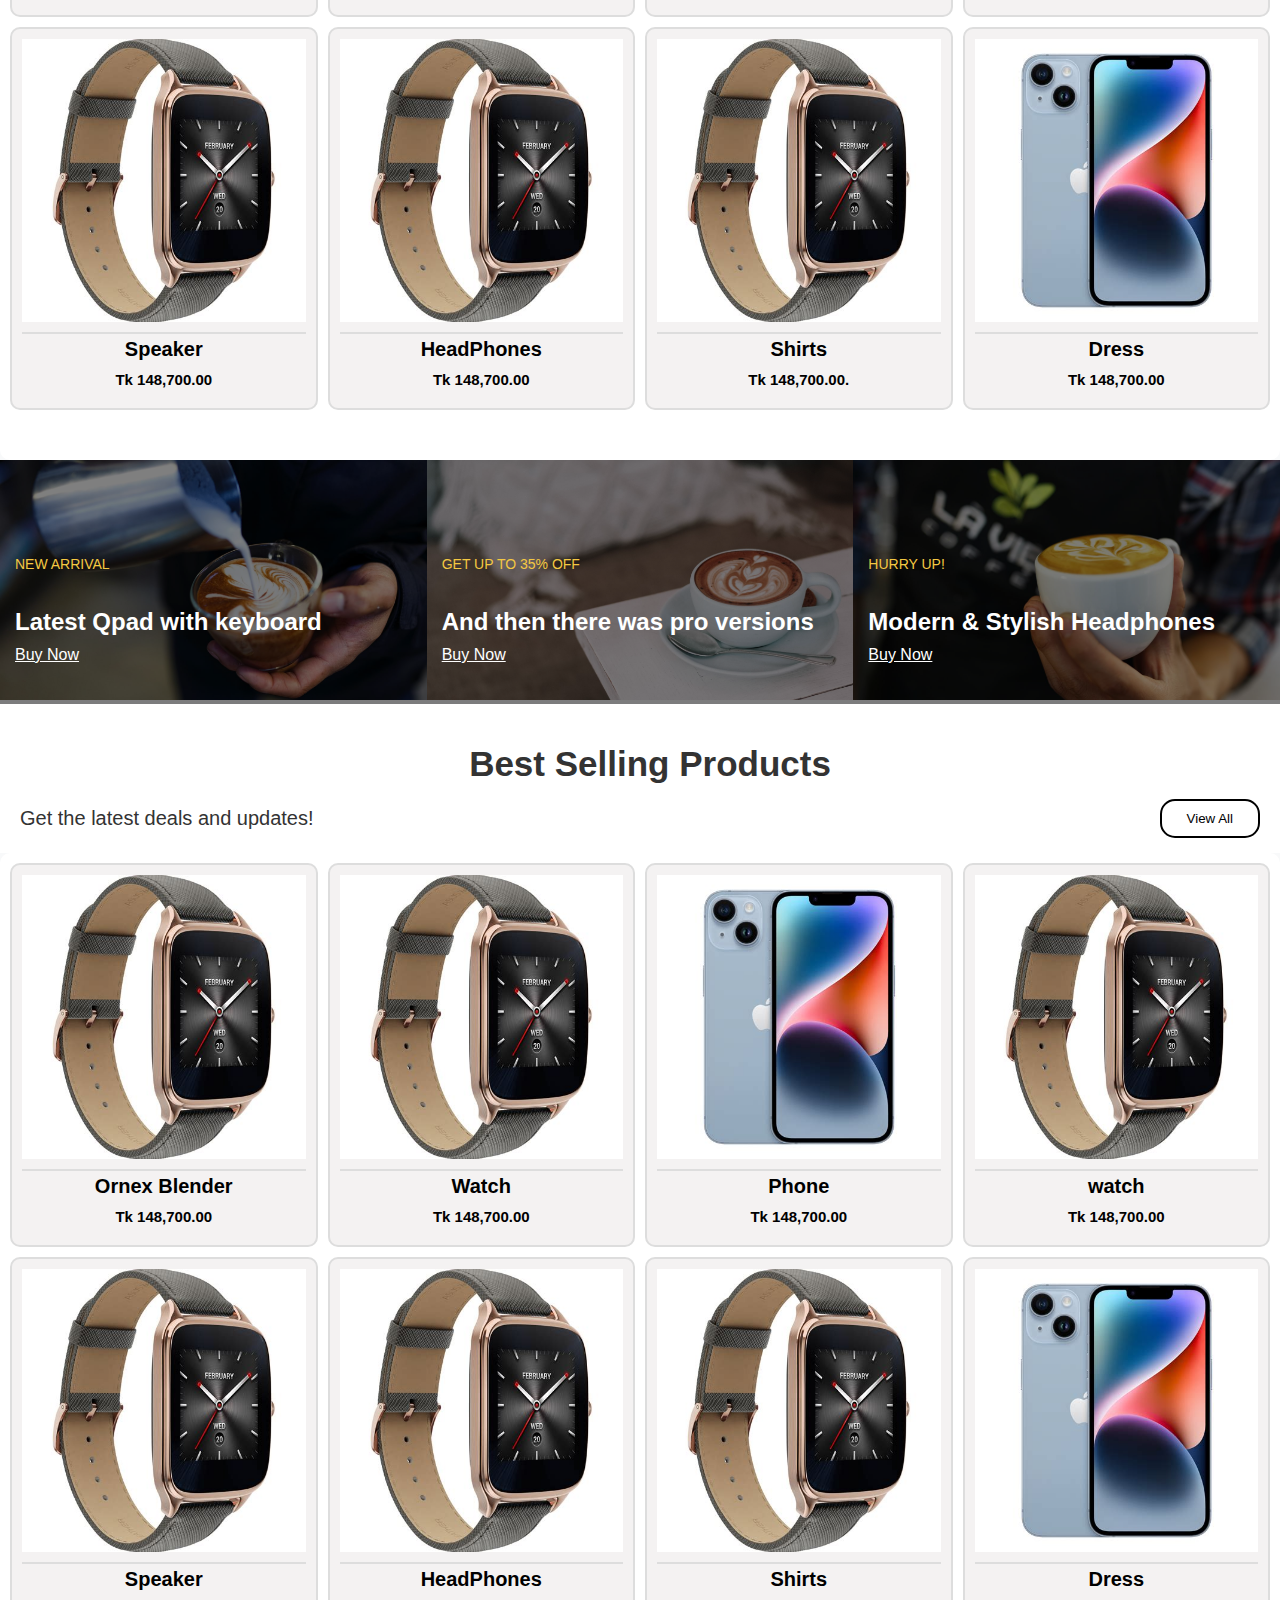
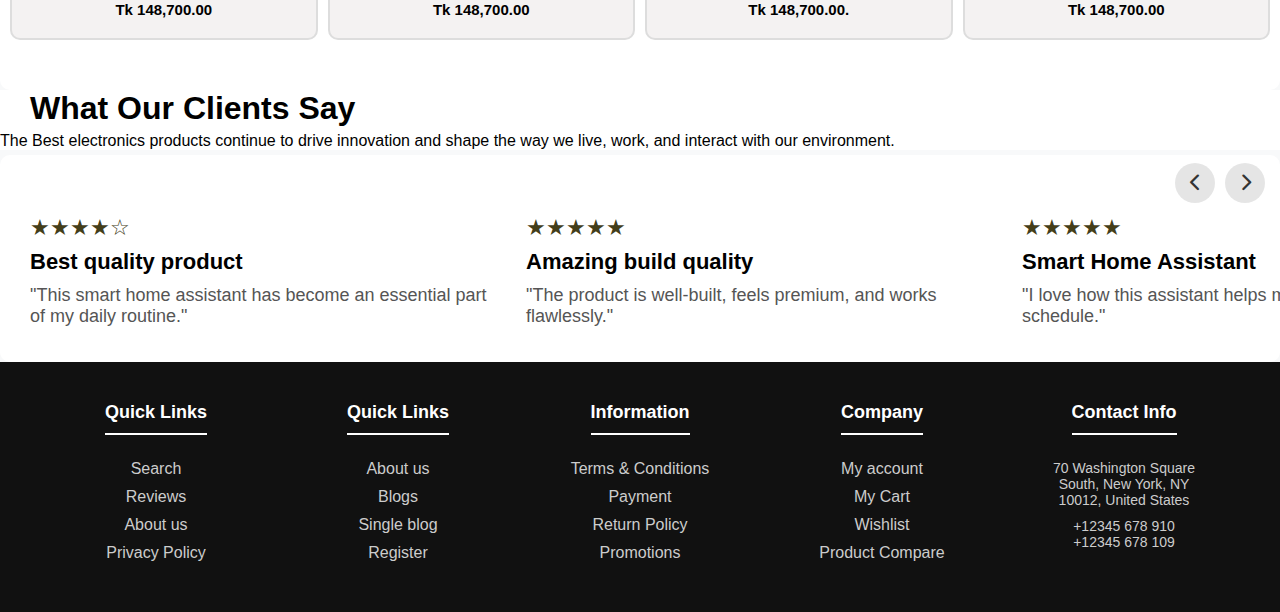
==== commit b9b3ce13: "CHANGES" ====
--- a/index.html
+++ b/index.html
@@ -5,12 +5,12 @@
     <meta name="viewport" content="width=device-width, initial-scale=1.0">
     <title>Responsive Header with Hero Slider</title>
     <link rel="stylesheet" href="https://cdnjs.cloudflare.com/ajax/libs/font-awesome/6.5.1/css/all.min.css">
-    <link rel="stylesheet" href="../css/nav.css"> 
-    <link rel="stylesheet" href="../css/cart.css"> 
-    <link rel="stylesheet" href="../css/hero.css"> 
-    <link rel="stylesheet" href="../css/hero-pdts.css">
-
-    <link rel="stylesheet" href="../css/product.css"> 
+    <link rel="stylesheet" href="./css/nav.css"> 
+    <link rel="stylesheet" href="./css/cart.css"> 
+    <link rel="stylesheet" href="./css/hero.css"> 
+    <link rel="stylesheet" href="./css/hero-pdts.css">
+
+    <link rel="stylesheet" href="./css/product.css"> 
 
   
 </head>
@@ -82,7 +82,7 @@
         <div id="cartItemsContainer" class="cart-items"></div>
         <div class="cart-total">
             <p>Total: <span id="cartTotal">0</span></p>
-            <a href="../pages/checkout.html" style="background-color: #07090a; color: white; padding: 10px 20px; border-radius: 5px; text-decoration: none; font-weight: bold; display: inline-block; text-align: center;">
+            <a href="./checkout.html" style="background-color: #07090a; color: white; padding: 10px 20px; border-radius: 5px; text-decoration: none; font-weight: bold; display: inline-block; text-align: center;">
                 Checkout
               </a>
               
@@ -632,10 +632,10 @@
                +12345 678 109</p>
         </div>
     </footer></div>
-<script src="../js/nav.js"></script>
-<script src="../js/hero.js"></script>
-<script src="../js/product.js"></script>
-<script src="../js/sh.js"></script>
+<script src="./js/nav.js"></script>
+<script src="./js/hero.js"></script>
+<script src="./js/product.js"></script>
+<script src="./js/sh.js"></script>
 
 </body>
 </html>
--- a/css/nav.css
+++ b/css/nav.css
@@ -14,29 +14,60 @@
 .sidebar {
     position: fixed;
     top: 0;
-    left: -250px; /* Hide off-screen initially */
-    width: 250px;
+    left: -280px; /* Initially hidden */
+    width: 280px;
     height: 100%;
-    background-color: #333;
-    color: white;
-    transition: 0.3s;
+    background: #111; /* Deep black background */
+    color: white;
+    transition: all 0.4s ease-in-out;
     padding-top: 60px;
-    padding-left: 20px;
     z-index: 1000;
+    box-shadow: 5px 0 10px rgba(0, 0, 0, 0.5);
 }
 
 .sidebar a {
     text-decoration: none;
     color: white;
     font-size: 18px;
-    padding: 8px 16px;
+    padding: 12px 20px;
     display: block;
+    border-left: 3px solid transparent;
+    transition: all 0.3s ease-in-out;
+}
+
+.sidebar a:hover {
+    color: #f1c40f; /* Gold hover effect */
+    border-left: 3px solid #f1c40f;
+    background: rgba(255, 255, 255, 0.1);
+}
+
+.sidebar .logo-1 {
+    font-size: 24px;
+    font-weight: bold;
+    text-align: center;
+    margin-bottom: 20px;
+    letter-spacing: 2px;
+}
+
+.sidebar .close-btn {
+    position: absolute;
+    top: 15px;
+    right: 20px;
+    font-size: 24px;
+    cursor: pointer;
+    color: white;
     transition: 0.3s;
 }
 
-.sidebar a:hover {
-    color: #cece8f;
-}
+.sidebar .close-btn:hover {
+    color: #f1c40f;
+}
+
+/* Active Sidebar */
+.sidebar.active {
+    left: 0;
+}
+
 
 /* Dropdown Styling for Sidebar */
 .sidebar .dropdown {
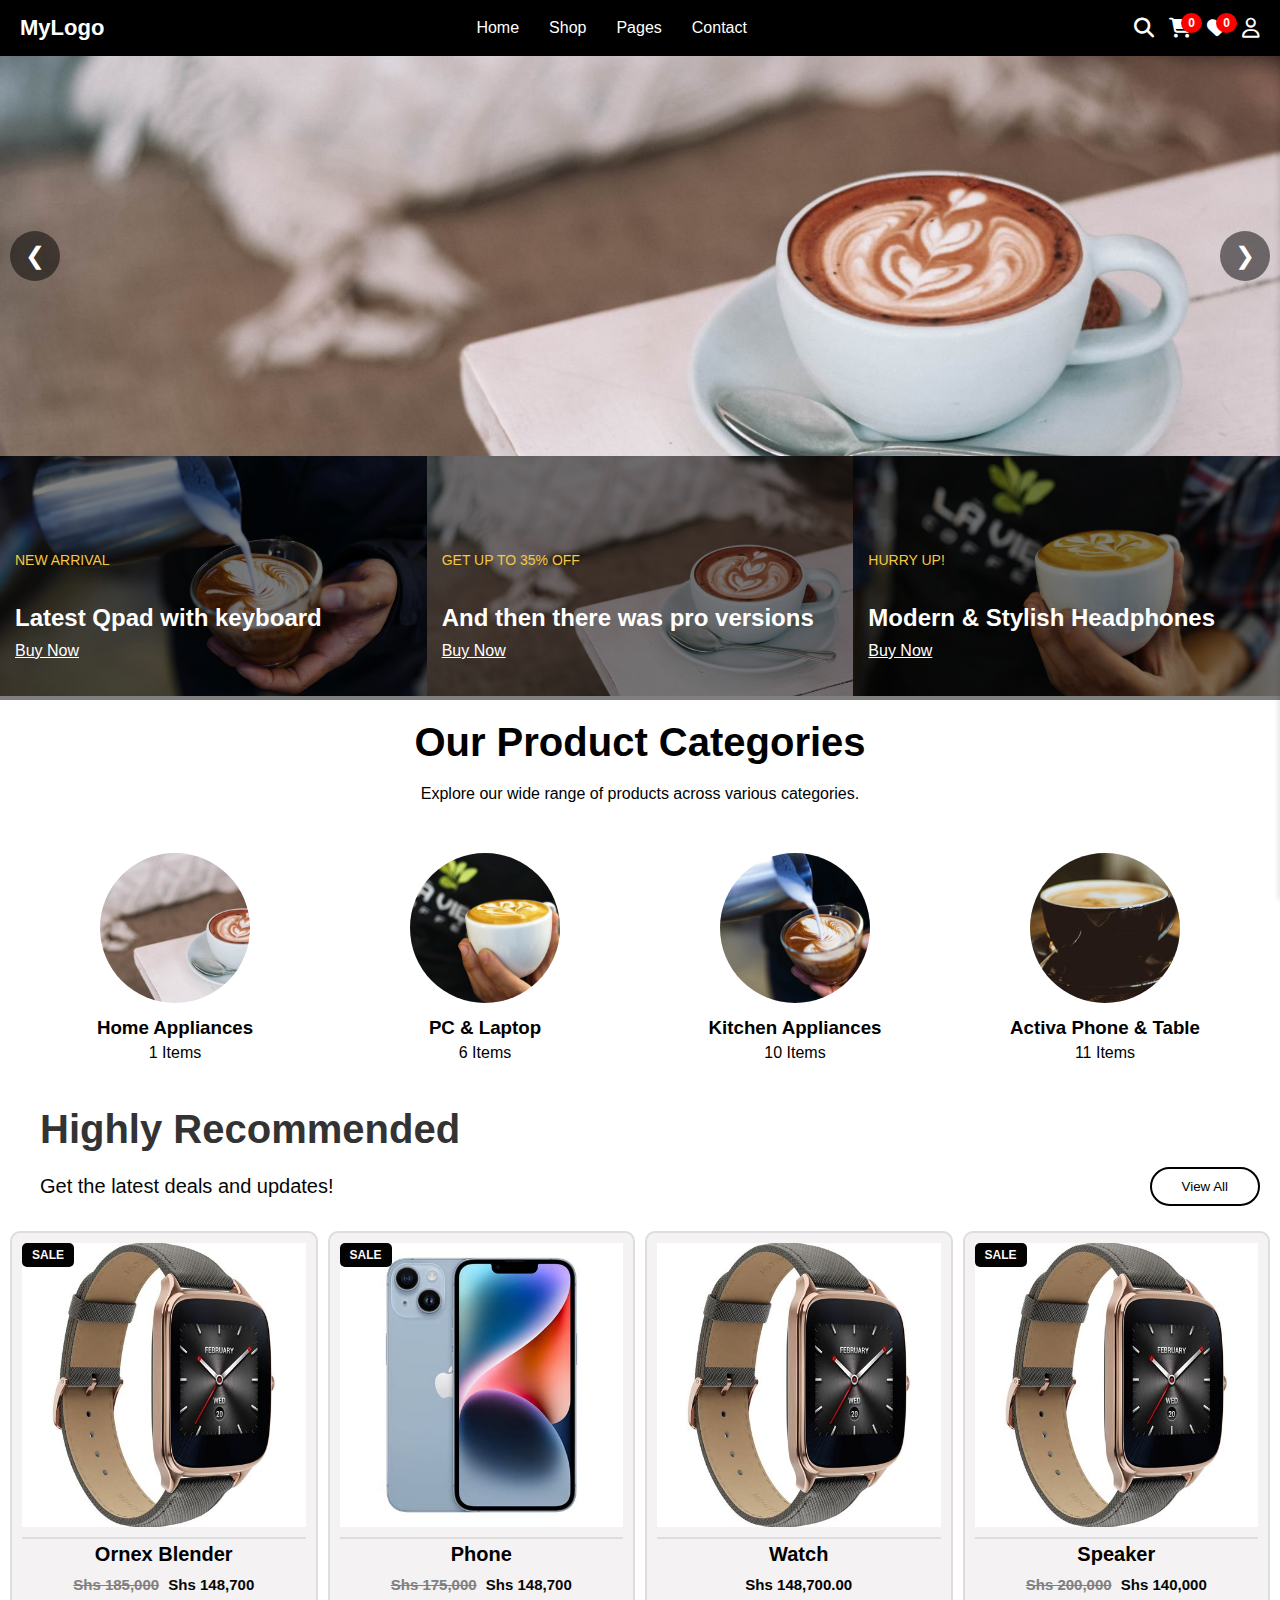
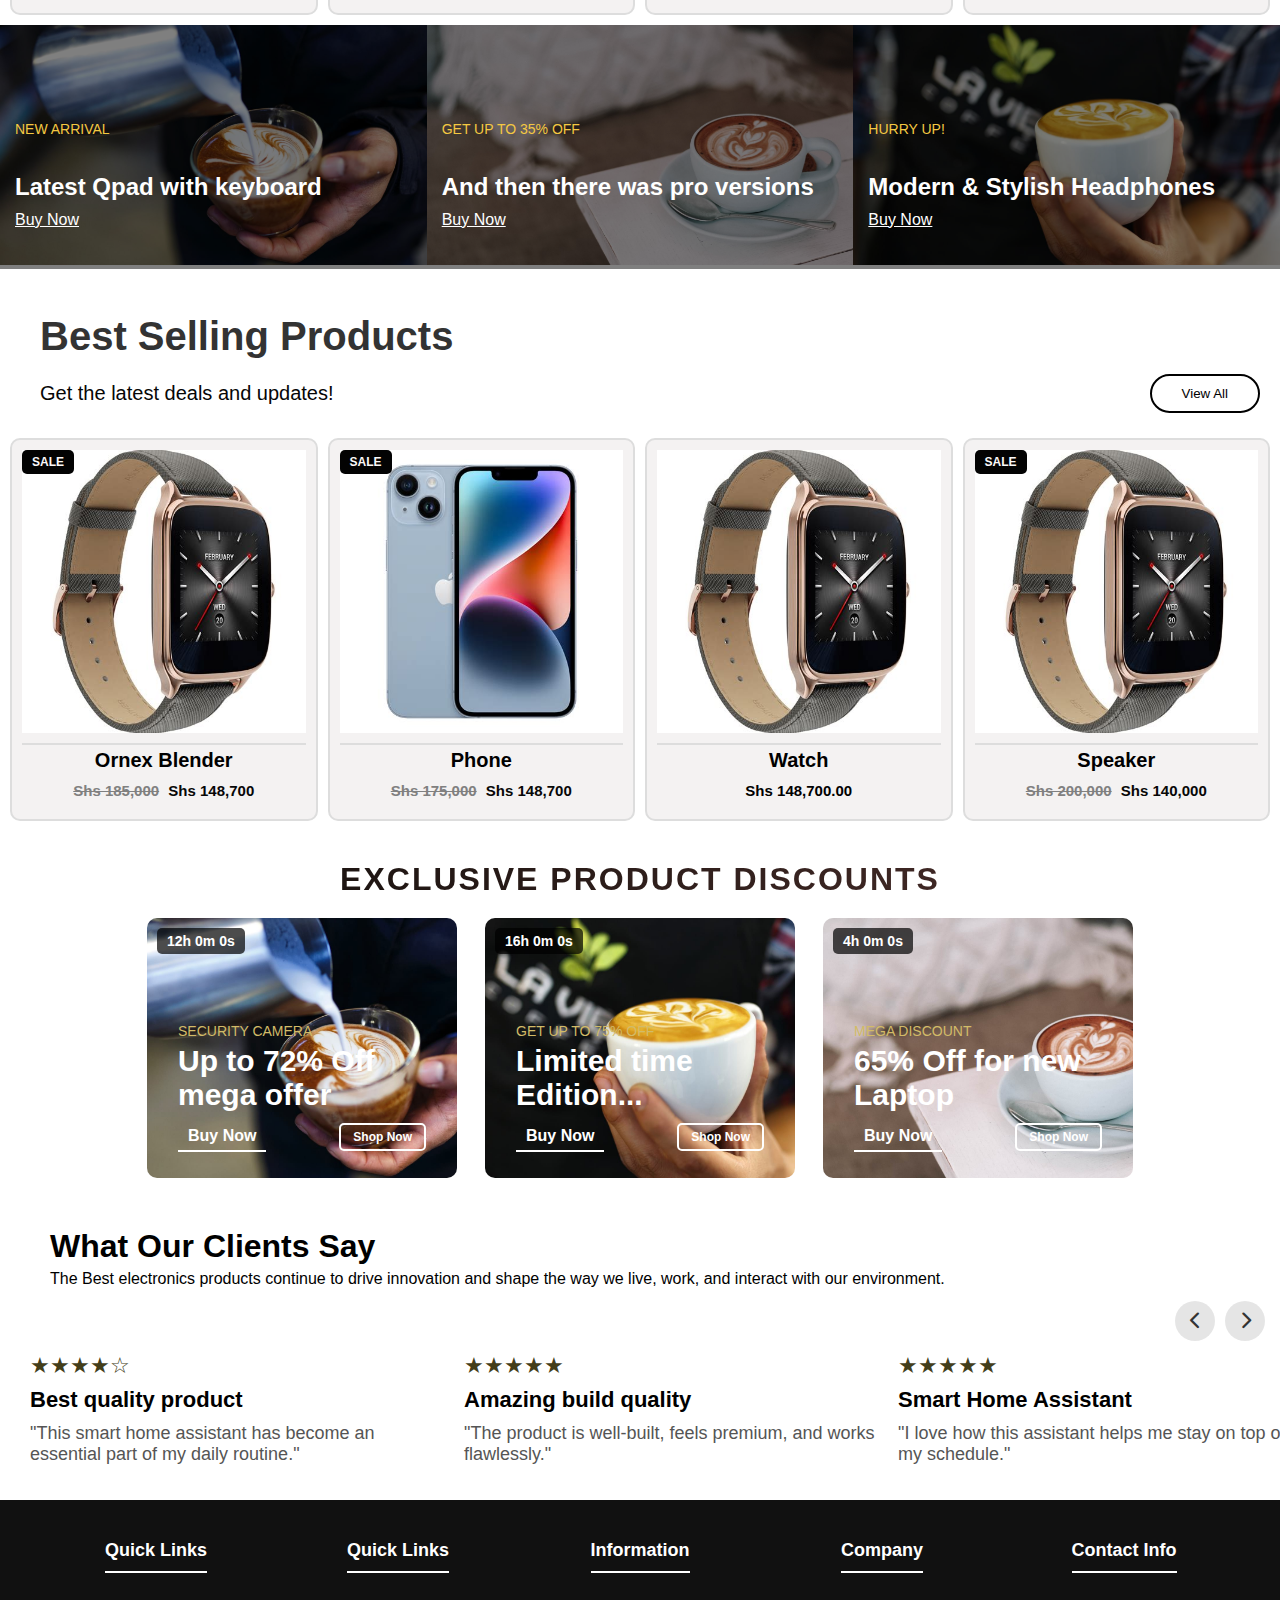
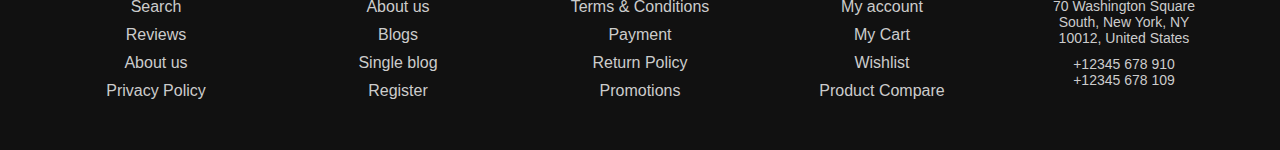
==== commit a84da644: "changes" ====
--- a/index.html
+++ b/index.html
@@ -11,7 +11,252 @@
     <link rel="stylesheet" href="./css/hero-pdts.css">
 
     <link rel="stylesheet" href="./css/product.css"> 
-
+<style>
+/* Quantity Selector Container */
+/* Wrapper for label and quantity selector */
+.qty-wrapper {
+    display: flex;
+    align-items: center;
+    gap: 15px;
+}
+
+/* Quantity Label */
+.qty-label {
+    font-size: 16px;
+    font-weight: 600;
+    color: #333;
+    white-space: nowrap; /* Prevents text from breaking */
+}
+
+/* Quantity Selector Container */
+.qty-container {
+    display: flex;
+    align-items: center;
+    justify-content: space-between;
+    background: white;
+    border: 1px solid #ddd;
+    border-radius: 50px;
+    padding: 8px 15px;
+    gap: 15px;
+    box-shadow: 0 2px 5px rgba(0, 0, 0, 0.1);
+    width: 120px;
+}
+
+/* Quantity Buttons */
+.qty-btn {
+    border: none;
+    background: transparent;
+    font-size: 20px;
+    font-weight: bold;
+    color: #333;
+    cursor: pointer;
+    transition: color 0.3s ease;
+}
+
+/* Hover Effect */
+.qty-btn:hover {
+    color: #666;
+}
+
+/* Quantity Number */
+#qty-value {
+    font-size: 18px;
+    font-weight: bold;
+    color: #333;
+    text-align: center;
+    min-width: 20px;
+}
+.pops-link {
+    font-size: 16px;
+    color: #040405; /* Blue color */
+ margin-left: 20px;
+  
+  }
+  
+  .pops-link:hover {
+    color: rgb(69, 67, 67);
+   
+  }
+  
+  
+
+    /* Search Popup Styles */
+.search-popup {
+    position: fixed;
+    top: 0;
+    left: 0;
+    width: 100%;
+    height: 30%;
+    background-color: rgba(0, 0, 0, 0.7);
+    display: flex;
+    z-index: 2000;
+    justify-content: center;
+    align-items: center;
+    visibility: hidden; /* Initially hidden */
+    opacity: 0;
+    transition: visibility 0s, opacity 0.3s ease;
+}
+
+.search-popup.active {
+    visibility: visible;
+    opacity: 1;
+}
+
+.search-popup input {
+    padding: 10px;
+    width: 300px;
+    font-size: 16px;
+    border-radius: 5px;
+    border: none;
+    outline: none;
+}
+
+.search-popup button {
+    padding: 10px 20px;
+    margin-left: 10px;
+    font-size: 16px;
+    background-color: #2c2d2d;
+    color: #fff;
+    border: none;
+    border-radius: 5px;
+    cursor: pointer;
+}
+
+.search-popup button:hover {
+    background-color: #080909;
+}
+
+.search-popup .close-btn {
+    position: absolute;
+    top: 10px;
+    right: 20px;
+    font-size: 24px;
+    color: #fff;
+    cursor: pointer;
+}
+
+.search-popup .close-btn:hover {
+    color: #ccc;
+}
+/* Responsive adjustments */
+@media (max-width: 768px) {
+    .search-popup{
+        padding: 0 10px;
+        height: 25%;
+    }
+    .search-popup input {
+        width: 80%; /* Take up more space on smaller screens */
+        font-size: 14px;
+    }
+
+    .search-popup button {
+        padding: 10px 20px;
+        font-size: 14px;
+    }
+
+    .search-popup .close-btn {
+        font-size: 22px;
+        top: 20px;
+    }
+}
+
+@media (max-width: 480px) {
+    .search-popup{
+        height: 20%;
+    }
+    .search-popup{
+        padding: 0 10px;
+    }
+    .search-popup input {
+        width: 85%; /* Make input almost full width on very small screens */
+        font-size: 14px;
+       
+    }
+
+    .search-popup button {
+        padding: 8px 15px;
+        font-size: 14px;
+    }
+
+    .search-popup .close-btn {
+        font-size: 18px;
+    }
+}
+.discount-badge {
+    position: absolute;
+    top: 10px;
+    left: 10px;
+    background: rgb(3, 3, 3);
+    color: rgb(251, 249, 249);
+    padding: 5px 10px;
+    font-size: 12px;
+    font-weight: bold;
+    border-radius: 5px;
+}
+
+
+#popupOldPrice {
+    text-decoration: line-through; /* Strikethrough effect */
+    color: #8e8a8a; /* Light gray color */
+    font-size: 16px; /* Adjust size */
+    margin-right: 8px; /* Add spacing between old and new price */
+}
+
+#popupNewPrice {
+    color: #050505; /* Highlight in red */
+    font-weight: bold; /* Make it bold */
+    font-size: 18px; /* Slightly larger for emphasis */
+}
+.quantity-wrappers {
+    display: flex;
+    align-items: center;
+    gap: 3px;
+    font-family: Arial, sans-serif;
+    margin-left: 5px;
+}
+
+.quantity-labels {
+    font-weight: bold;
+}
+
+.quantity-containers {
+    display: flex;
+    align-items: center;
+    border: 1px solid #ccc;
+    border-radius: 10px;
+    overflow: hidden;
+}
+
+.quantity-btns {
+    background-color: #f8f8f8;
+    border: none;
+    padding: 8px 10px;
+    cursor: pointer;
+    font-size: 16px;
+    transition: background-color 0.2s ease;
+}
+
+.quantity-btns:hover {
+    background-color: #e0e0e0;
+}
+
+.decrease {
+    border-right: 1px solid #ccc;
+}
+
+.increase {
+    border-left: 1px solid #ccc;
+}
+
+#quantity-value {
+    padding: 8px 15px;
+    font-size: 16px;
+    min-width: 20px;
+    text-align: center;
+}
+
+
+</style>
   
 </head>
 <body>
@@ -20,9 +265,7 @@
         <div class="hamburger" onclick="toggleSidebar()">
             <i class="fas fa-bars"></i>
         </div>
-    
         <div class="logo">MyLogo</div>
-    
         <ul class="nav-links">
             <li><a href="#">Home</a></li>
             <li><a href="./shop.html">Shop</a></li>
@@ -35,82 +278,81 @@
             </li>
             <li><a href="./contact.html">Contact</a></li>
         </ul>
-    
         <div class="icons">
             <i class="fas fa-search" onclick="toggleSearchPopup()"></i>
             <div class="cart-container" onclick="toggleCartSidebar()">
                 <i class="fa fa-shopping-cart"></i>
-                <span id="cartItemCount" class="cart-badge">0</span>
-            </div>
-            <div class="cart-container" >
+                <span class="cart-badge">0</span>
+            </div>
+            <div class="cart-container">
                 <i class="fa fa-heart"></i>
-                <span id="cartItemCount" class="cart-badge">0</span>
-            </div>
-            <a href="signin.html" style="color: white; text-decoration: none;">
-                <i class="far fa-user"></i>
-              </a>
-              
-        </div>
-        <div class="sidebar">
-            <div class="logo-1">MyLogo</div>
+                <span class="cart-badge">0</span>
+            </div>
+            <a href="signin.html" class="user-icon">
+                <i class="far fa-user" style="color: white;"></i>
+            </a>
+            
+        </div>
+    </header>
+    
+    <div class="sidebar" id="sidebar">
+        <div class="sidebar-header">
+            <div class="logo">MyLogo</div>
             <i class="fas fa-times close-btn" onclick="toggleSidebar()"></i>
-            <a href="#">Home</a>
-            <a href="./shop.html">Shop</a>
-        
-            <!-- Pages Dropdown in Sidebar -->
-            <li class="dropdown">
-                <a href="#">Pages</a>
-                <div class="dropdown-content">
-                    <a href="./b.html">About Us</a>
-                    <a href="./contact.html">Contact Us</a>
-                </div>
-            </li>
-            <a href="./contact.html">Contact</a>
-        </div>
-        
-      <!-- Search Popup -->
-      <div class="search-popup" id="searchPopup">
+        </div>
+        <a href="#">Home</a>
+        <a href="./shop.html">Shop</a>
+        <div class="dropdown">
+            <a href="#">Pages</a>
+            <div class="dropdown-content">
+                <a href="./b.html">About Us</a>
+                <a href="./contact.html">Contact Us</a>
+            </div>
+        </div>
+        <a href="./contact.html">Contact</a>
+    </div>
+    
+    <div class="search-popup" id="searchPopup">
         <input type="text" id="searchQuery" placeholder="Search...">
         <button onclick="performSearch()">Search</button>
         <i class="fas fa-times close-btn" onclick="toggleSearchPopup()"></i>
-    </div>    
-    </header>
-    
+    </div>
     <div class="sidebar-cart" id="cartSidebar">
-        <p>Items on Cart</p>
-        <i class="fas fa-times close-button" onclick="toggleCartSidebar()"></i>
+        <p>Items on Cart <i class="fas fa-times close-button" onclick="toggleCartSidebar()"></i></p>
         <div id="cartItemsContainer" class="cart-items"></div>
         <div class="cart-total">
-            <p>Total: <span id="cartTotal">0</span></p>
-            <a href="./checkout.html" style="background-color: #07090a; color: white; padding: 10px 20px; border-radius: 5px; text-decoration: none; font-weight: bold; display: inline-block; text-align: center;">
-                Checkout
-              </a>
-              
+            <p>Total: <span id="cartTotal">Tk 0.00</span></p>
+            <a href="./checkout.html" class="checkout-btn">Checkout</a>
         </div>
     </div>
 <section class="hero">
     <div class="hero-slider" id="heroSlider">
         <div class="hero-slide">
-            <img src="../images/banner2.jpg" alt="Hero Image 1">
+            <img src="./images/banner2.jpg" alt="Hero Image 1">
+
             <div class="hero-content">
+                <div class="hero-text animate-slide">
                 <h1>Exclusive Deals on Fashion</h1>
                 <p>Discover the latest trends at the best prices.</p>
-            </div>
+            </div></div>
         </div>
         <div class="hero-slide">
-            <img src="../images/banner3.jpg" alt="Hero Image 2">
+            <img src="./images/banner3.jpg" alt="Hero Image 2">
             <div class="hero-content">
+                <div class="hero-text animate-slide">
                 <h1>Quality Products You Can Trust</h1>
                 <p>Only the best materials for our valued customers.</p>
-            </div>
+            </div></div>
         </div>
         <div class="hero-slide">
-            <img src="../images/banner4.jpg" alt="Hero Image 3">
+            <img src="./images/banner4.jpg" alt="Hero Image 3">
             <div class="hero-content">
+                <div class="hero-text animate-slide"></div>
                 <h1>Unbeatable Discounts</h1>
                 <p>Get the best deals before they’re gone!</p>
-            </div>
-        </div>
+            </div></div>
+        </div>
+
     </div>
 
     <button class="hero-nav hero-nav-left" onclick="prevSlide()">&#10094;</button>
@@ -119,7 +361,7 @@
 
 <section class="product-layout">
     <div class="product-card">
-        <img src="../images/banner4.jpg" alt="Latest Qpad with Keyboard">
+        <img src="./images/banner4.jpg" alt="Latest Qpad with Keyboard">
         <div class="product-info">
             <span class="tag">NEW ARRIVAL</span>
             <h2>Latest Qpad with keyboard</h2>
@@ -127,7 +369,7 @@
         </div>
     </div>
     <div class="product-card">
-        <img src="../images/banner2.jpg" alt="Pro Versions">
+        <img src="./images/banner2.jpg" alt="Pro Versions">
         <div class="product-info">
             <span class="tag">GET UP TO 35% OFF</span>
             <h2>And then there was pro versions</h2>
@@ -135,7 +377,7 @@
         </div>
     </div>
     <div class="product-card">
-        <img src="../images/banner3.jpg" alt="Modern Headphones">
+        <img src="./images/banner3.jpg" alt="Modern Headphones">
         <div class="product-info">
             <span class="tag">HURRY UP!</span>
             <h2>Modern & Stylish Headphones</h2>
@@ -148,22 +390,22 @@
 </div>
     <section class="categories">
     <div class="category">
-        <img src="../images/banner2.jpg" alt="Home Appliances">
+        <img src="./images/banner2.jpg" alt="Home Appliances">
         <h3>Home Appliances</h3>
         <p>1 Items</p>
     </div>
     <div class="category">
-        <img src="../images/banner3.jpg" alt="PC & Laptop">
+        <img src="./images/banner3.jpg" alt="PC & Laptop">
         <h3>PC & Laptop</h3>
         <p>6 Items</p>
     </div>
     <div class="category">
-        <img src="../images/banner4.jpg" alt="Kitchen Appliances">
+        <img src="./images/banner4.jpg" alt="Kitchen Appliances">
         <h3>Kitchen Appliances</h3>
         <p>10 Items</p>
     </div>
     <div class="category">
-        <img src="../images/blog5.jpg" alt="Activa Phone & Table">
+        <img src="./images/blog5.jpg" alt="Activa Phone & Table">
         <h3>Activa Phone & Table</h3>
         <p>11 Items</p>
     </div>
@@ -175,115 +417,63 @@
         <p class="text">Get the latest deals and updates!</p>
         <button class="btn" >View All</button>
     </div></div>
-<section class="recommended-products">
-   
-    <div class="recommended-product-card">
-        <img src="../images/watch-1.jfif" alt="Product 1">
-        <div class="icon-overlay">
-            <i class="fas fa-plus"></i>
-            <i class="fas fa-eye"></i>
-            <i class="fas fa-heart"></i>
-        </div>
-        <div class="recommended-product-info">
-            <h3>Ornex Blender</h3>
-                <p >Shs 148,700</p>
-        </div>
-    </div>
-    
-    <div class="recommended-product-card">
-        <img src="../images/../images/watch-1.jfif" alt="Product 2">
-        <div class="icon-overlay">
-            <i class="fas fa-plus"></i>
-            <i class="fas fa-eye"></i>
-            <i class="fas fa-heart"></i>
-        </div>
-        <div class="recommended-product-info">
-            <h3>Watch</h3>
-            <p>Tk 148,700.00</p>
-          
-        </div>
-    </div>
-    <div class="recommended-product-card">
-        <img src="../images/phone-1.jfif" alt="Product 3">
-        <div class="icon-overlay">
-            <i class="fas fa-plus"></i>
-            <i class="fas fa-eye"></i>
-            <i class="fas fa-heart"></i>
-        </div>
-        <div class="recommended-product-info">
-            <h3>Phone</h3>
-            <p>Tk 148,700.00</p>
-           
-        </div>
-    </div>
-        
-    <div class="recommended-product-card">
-        <img src="../images/../images/watch-1.jfif" alt="Product 2">
-        <div class="icon-overlay">
-            <i class="fas fa-plus"></i>
-            <i class="fas fa-eye"></i>
-            <i class="fas fa-heart"></i>
-        </div>
-        <div class="recommended-product-info">
-            <h3>watch</h3>
-            <p>Tk 148,700.00</p>
-       
-        </div>
-    </div>
-    <div class="recommended-product-card">
-        <img src="../images/../images/watch-1.jfif" alt="Product 2">
-        <div class="icon-overlay">
-            <i class="fas fa-plus"></i>
-            <i class="fas fa-eye"></i>
-            <i class="fas fa-heart"></i>
-        </div>
-        <div class="recommended-product-info">
-            <h3>Speaker</h3>
-            <p>Tk 148,700.00</p>
-           
-        </div>
-    </div>
-        
-    <div class="recommended-product-card">
-        <img src="../images/../images/watch-1.jfif" alt="Product 2">
-        <div class="icon-overlay">
-            <i class="fas fa-plus"></i>
-            <i class="fas fa-eye"></i>
-            <i class="fas fa-heart"></i>
-        </div>
-        <div class="recommended-product-info">
-            <h3>HeadPhones</h3>
-            <p>Tk 148,700.00</p>
-        
-        </div>
-    </div><div class="recommended-product-card">
-        <img src="../images/../images/watch-1.jfif" alt="Product 2">
-        <div class="icon-overlay">
-            <i class="fas fa-plus"></i>
-            <i class="fas fa-eye"></i>
-            <i class="fas fa-heart"></i>
-        </div>
-        <div class="recommended-product-info">
-            <h3>Shirts</h3>
-            <p>Tk 148,700.00.</p>
-            
-        </div>
-    </div>
-    <div class="recommended-product-card">
-        <img src="../images/../images/phone-1.jfif" alt="Product 2">
-        <div class="icon-overlay">
-            <i class="fas fa-plus"></i>
-            <i class="fas fa-eye"></i>
-            <i class="fas fa-heart"></i>
-        </div>
-        <div class="recommended-product-info">
-            <h3>Dress</h3>
-            <p>Tk 148,700.00</p>
-           
-        </div>
-    </div>
-    <div class="space"></div>
-</section>
+    <section class="recommended-products">
+        <div class="recommended-product-card">
+            <img src="./images/watch-1.jfif" alt="Product 1">
+            <span class="discount-badge">SALE</span>
+            <div class="icon-overlay">
+                <i class="fas fa-plus"></i>
+                <i class="fas fa-eye"></i>
+                <i class="fas fa-heart"></i>
+            </div>
+            <div class="recommended-product-info">
+                <h3>Ornex Blender</h3>
+                <p><span class="old-price">Shs 185,000</span> <span class="new-price">Shs 148,700</span></p>
+            </div>
+        </div>
+    
+        <div class="recommended-product-card">
+            <img src="./images/phone-1.jfif" alt="Product 3">
+            <span class="discount-badge">SALE</span>
+            <div class="icon-overlay">
+                <i class="fas fa-plus"></i>
+                <i class="fas fa-eye"></i>
+                <i class="fas fa-heart"></i>
+            </div>
+            <div class="recommended-product-info">
+                <h3>Phone</h3>
+                <p><span class="old-price">Shs 175,000</span> <span class="new-price">Shs 148,700</span></p>
+            </div>
+        </div>
+    
+        <div class="recommended-product-card">
+            <img src="./images/watch-1.jfif" alt="Product 2">
+            <div class="icon-overlay">
+                <i class="fas fa-plus"></i>
+                <i class="fas fa-eye"></i>
+                <i class="fas fa-heart"></i>
+            </div>
+            <div class="recommended-product-info">
+                <h3>Watch</h3>
+                <p>Shs 148,700.00</p>
+            </div>
+        </div>
+    
+        <div class="recommended-product-card">
+            <img src="./images/watch-1.jfif" alt="Product 2">
+            <span class="discount-badge">SALE</span>
+            <div class="icon-overlay">
+                <i class="fas fa-plus"></i>
+                <i class="fas fa-eye"></i>
+                <i class="fas fa-heart"></i>
+            </div>
+            <div class="recommended-product-info">
+                <h3>Speaker</h3>
+                <p><span class="old-price">Shs 200,000</span> <span class="new-price">Shs 140,000</span></p>
+            </div>
+        </div>
+    </section>
+    
 
 <!-- Product Details Popup -->
 <div id="productPopup" class="product-popup">
@@ -294,9 +484,15 @@
             <img id="popupProductImage" src="" alt="Product Image">
             <div class="popup-info">
                 <h2 id="popupProductTitle"></h2>
-                <p class="popup-price">Price:<span id="popupProductDescription"></span>  <span class="old-price">Tk 124,400.00</span> <span class="sale-badge">SALE</span>   <span class="discount">-25%</span></p>
+                <p class="popup-price">
+                    <span id="popupOldPrice"></span> 
+                    <span id="popupNewPrice"></span>
+                    <span id="popupSaleBadge" class="sale-badge" style="display: none;">SALE</span>
+                    <span id="popupDiscount" class="discount"></span>
+                  
+                </p>
                 
-            
+                
                 <!-- Color Selection -->
                 <div class="color-selection">
                     
@@ -309,19 +505,20 @@
                 </div>
 
                 <!-- Quantity Selection -->
-                <div class="quantity-selection">
-                    <div><p>Quantity:</p></div>
-                    <div><button class="quantity-btn"  onclick="decreaseQuantity()">-</button>
-                    <span id="quantity">1</span>
-                    <button class="quantity-btn"  onclick="increaseQuantity()">+</button></div>
-                 
+                <div class="qty-wrapper">
+                    <p class="qty-label">Quantity:</p>
+                    <div class="qty-container">
+                        <button class="qty-btn minus" onclick="decreaseQuantity()">-</button>
+                        <span id="qty-value">1</span>
+                        <button class="qty-btn plus" onclick="increaseQuantity()">+</button>
+                    </div>
                 </div>
-             
+
                 <!-- Action Buttons -->
                 <div class="popup-buttons">
                     <button class="add-to-cart">Add to Cart</button>
                     <button class="buyNow">Buy It Now</button>
-                    <a href="../pages/product.html" class="pop-link">View full details</a>
+                    <a href="./product.html" class="pops-link">View full details </a>
                 </div>
             </div>
         </div>
@@ -333,7 +530,7 @@
 
 <section class="product-layout">
     <div class="product-card">
-        <img src="../images/banner4.jpg" alt="Latest Qpad with Keyboard">
+        <img src="./images/banner4.jpg" alt="Latest Qpad with Keyboard">
         <div class="product-info">
             <span class="tag">NEW ARRIVAL</span>
             <h2>Latest Qpad with keyboard</h2>
@@ -341,7 +538,7 @@
         </div>
     </div>
     <div class="product-card">
-        <img src="../images/banner2.jpg" alt="Pro Versions">
+        <img src="./images/banner2.jpg" alt="Pro Versions">
         <div class="product-info">
             <span class="tag">GET UP TO 35% OFF</span>
             <h2>And then there was pro versions</h2>
@@ -349,7 +546,7 @@
         </div>
     </div>
     <div class="product-card">
-        <img src="../images/banner3.jpg" alt="Modern Headphones">
+        <img src="./images/banner3.jpg" alt="Modern Headphones">
         <div class="product-info">
             <span class="tag">HURRY UP!</span>
             <h2>Modern & Stylish Headphones</h2>
@@ -363,116 +560,63 @@
         <p class="text">Get the latest deals and updates!</p>
         <button class="btn" >View All</button>
     </div></div>
-<section class="recommended-products">
-   
-    <div class="recommended-product-card">
-        <img src="../images/watch-1.jfif" alt="Product 1">
-        <div class="icon-overlay">
-            <i class="fas fa-plus"></i>
-            <i class="fas fa-eye"></i>
-            <i class="fas fa-heart"></i>
-        </div>
-        <div class="recommended-product-info">
-            <h3>Ornex Blender</h3>
- 
-                <p>Tk 148,700.00</p>
-        </div>
-    </div>
-    
-    <div class="recommended-product-card">
-        <img src="../images/../images/watch-1.jfif" alt="Product 2">
-        <div class="icon-overlay">
-            <i class="fas fa-plus"></i>
-            <i class="fas fa-eye"></i>
-            <i class="fas fa-heart"></i>
-        </div>
-        <div class="recommended-product-info">
-            <h3>Watch</h3>
-            <p>Tk 148,700.00</p>
-          
-        </div>
-    </div>
-    <div class="recommended-product-card">
-        <img src="../images/phone-1.jfif" alt="Product 3">
-        <div class="icon-overlay">
-            <i class="fas fa-plus"></i>
-            <i class="fas fa-eye"></i>
-            <i class="fas fa-heart"></i>
-        </div>
-        <div class="recommended-product-info">
-            <h3>Phone</h3>
-            <p>Tk 148,700.00</p>
-           
-        </div>
-    </div>
-        
-    <div class="recommended-product-card">
-        <img src="../images/../images/watch-1.jfif" alt="Product 2">
-        <div class="icon-overlay">
-            <i class="fas fa-plus"></i>
-            <i class="fas fa-eye"></i>
-            <i class="fas fa-heart"></i>
-        </div>
-        <div class="recommended-product-info">
-            <h3>watch</h3>
-            <p>Tk 148,700.00</p>
-       
-        </div>
-    </div>
-    <div class="recommended-product-card">
-        <img src="../images/../images/watch-1.jfif" alt="Product 2">
-        <div class="icon-overlay">
-            <i class="fas fa-plus"></i>
-            <i class="fas fa-eye"></i>
-            <i class="fas fa-heart"></i>
-        </div>
-        <div class="recommended-product-info">
-            <h3>Speaker</h3>
-            <p>Tk 148,700.00</p>
-           
-        </div>
-    </div>
-        
-    <div class="recommended-product-card">
-        <img src="../images/../images/watch-1.jfif" alt="Product 2">
-        <div class="icon-overlay">
-            <i class="fas fa-plus"></i>
-            <i class="fas fa-eye"></i>
-            <i class="fas fa-heart"></i>
-        </div>
-        <div class="recommended-product-info">
-            <h3>HeadPhones</h3>
-            <p>Tk 148,700.00</p>
-        
-        </div>
-    </div><div class="recommended-product-card">
-        <img src="../images/../images/watch-1.jfif" alt="Product 2">
-        <div class="icon-overlay">
-            <i class="fas fa-plus"></i>
-            <i class="fas fa-eye"></i>
-            <i class="fas fa-heart"></i>
-        </div>
-        <div class="recommended-product-info">
-            <h3>Shirts</h3>
-            <p>Tk 148,700.00.</p>
-            
-        </div>
-    </div>
-    <div class="recommended-product-card">
-        <img src="../images/../images/phone-1.jfif" alt="Product 2">
-        <div class="icon-overlay">
-            <i class="fas fa-plus"></i>
-            <i class="fas fa-eye"></i>
-            <i class="fas fa-heart"></i>
-        </div>
-        <div class="recommended-product-info">
-            <h3>Dress</h3>
-            <p>Tk 148,700.00</p>
-           
-        </div>
-    </div>
-     <div class="space"></div>
-</section>
+    <section class="recommended-products">
+        <div class="recommended-product-card">
+            <img src="./images/watch-1.jfif" alt="Product 1">
+            <span class="discount-badge">SALE</span>
+            <div class="icon-overlay">
+                <i class="fas fa-plus"></i>
+                <i class="fas fa-eye"></i>
+                <i class="fas fa-heart"></i>
+            </div>
+            <div class="recommended-product-info">
+                <h3>Ornex Blender</h3>
+                <p><span class="old-price">Shs 185,000</span> <span class="new-price">Shs 148,700</span></p>
+            </div>
+        </div>
+    
+        <div class="recommended-product-card">
+            <img src="./images/phone-1.jfif" alt="Product 3">
+            <span class="discount-badge">SALE</span>
+            <div class="icon-overlay">
+                <i class="fas fa-plus"></i>
+                <i class="fas fa-eye"></i>
+                <i class="fas fa-heart"></i>
+            </div>
+            <div class="recommended-product-info">
+                <h3>Phone</h3>
+                <p><span class="old-price">Shs 175,000</span> <span class="new-price">Shs 148,700</span></p>
+            </div>
+        </div>
+    
+        <div class="recommended-product-card">
+            <img src="./images/watch-1.jfif" alt="Product 2">
+            <div class="icon-overlay">
+                <i class="fas fa-plus"></i>
+                <i class="fas fa-eye"></i>
+                <i class="fas fa-heart"></i>
+            </div>
+            <div class="recommended-product-info">
+                <h3>Watch</h3>
+                <p>Shs 148,700.00</p>
+            </div>
+        </div>
+    
+        <div class="recommended-product-card">
+            <img src="./images/watch-1.jfif" alt="Product 2">
+            <span class="discount-badge">SALE</span>
+            <div class="icon-overlay">
+                <i class="fas fa-plus"></i>
+                <i class="fas fa-eye"></i>
+                <i class="fas fa-heart"></i>
+            </div>
+            <div class="recommended-product-info">
+                <h3>Speaker</h3>
+                <p><span class="old-price">Shs 200,000</span> <span class="new-price">Shs 140,000</span></p>
+            </div>
+        </div>
+    </section>
+    
 
 <!-- Product Details Popup -->
 <div id="productPopup" class="product-popup">
@@ -483,37 +627,86 @@
             <img id="popupProductImage" src="" alt="Product Image">
             <div class="popup-info">
                 <h2 id="popupProductTitle"></h2>
-                <p class="popup-price">Price:<span id="popupProductDescription"></span></p>
+                <p class="popup-price">
+                    <span id="popupOldPrice"></span> 
+                    <span id="popupNewPrice"></span>
+                    <span id="popupSaleBadge" class="sale-badge" style="display: none;">SALE</span>
+                    <span id="popupDiscount" class="discount"></span>
+                  
+                </p>
                 
-
+                
                 <!-- Color Selection -->
                 <div class="color-selection">
                     
                     <div class="color-options">
-                        <p>Select Color:</p>
-                        <button class="color-btn"> Black</button>
+                        <div><p>Select Color:</p></div>
+                       <div> <button class="color-btn"> Black</button>
                         <button class="color-btn" >Red</button>
                         <button class="color-btn">Blue</button>
+                    </div></div>
+                </div>
+
+                <!-- Quantity Selection -->
+                <div class="qty-wrapper">
+                    <p class="qty-label">Quantity:</p>
+                    <div class="qty-container">
+                        <button class="qty-btn minus" onclick="decreaseQuantity()">-</button>
+                        <span id="qty-value">1</span>
+                        <button class="qty-btn plus" onclick="increaseQuantity()">+</button>
                     </div>
-                </div>
-
-                <!-- Quantity Selection -->
-                <div class="quantity-selection">
-                    <p>Quantity:</p>
-                    <button class="quantity-btn"  onclick="decreaseQuantity()">-</button>
-                    <span id="quantity">1</span>
-                    <button class="quantity-btn" onclick="increaseQuantity()">+</button>
                 </div>
 
                 <!-- Action Buttons -->
                 <div class="popup-buttons">
                     <button class="add-to-cart">Add to Cart</button>
                     <button class="buyNow">Buy It Now</button>
-                    <a href="" class="pop-link">View full details</a>
+                    <a href="./product.html" class="pops-link">View full details </a>
                 </div>
             </div>
         </div>
     </div>
+            </div>
+        </div>
+    </div>
+</div>
+<h2 class="product-cards-h2">Exclusive Product Discounts</h2>
+<div class="product-cards-wrapper">
+    <div class="product-card-item">
+        <img src="./images/banner4.jpg" alt="Security Camera" class="product-card-image">
+        <div class="countdown-timer-display" id="timer1"></div>
+        <div class="product-card-details">
+            <p class="sale-description">SECURITY CAMERA</p>
+            <h2  class="  product-card-details-h2 " >Up to 72% Off mega offer</h2>
+            <div class="product-card-buttons">
+                <a href="#" class="buy-now-button">Buy Now</a>
+                <a href="#" class="shop-now-button">Shop Now</a>
+            </div>
+        </div>
+    </div>
+
+    <div class="product-card-item">
+        <img src="./images/banner3.jpg" alt="Action Camera" class="product-card-image">
+        <div class="countdown-timer-display" id="timer2"></div>
+        <div class="product-card-details">
+            <p class="sale-description">GET UP TO 75% OFF</p>
+            <h2 class="  product-card-details-h2 " >Limited time Edition...</h2>
+            <div class="product-card-buttons">
+                <a href="#" class="buy-now-button">Buy Now</a>
+                <a href="#" class="shop-now-button">Shop Now</a>
+            </div>
+        </div>
+    </div>
+
+    <div class="product-card-item">
+        <img src="./images/banner2.jpg" alt="Laptop" class="product-card-image">
+        <div class="countdown-timer-display" id="timer3"></div>
+        <div class="product-card-details">
+            <p class="sale-description">MEGA DISCOUNT</p>
+            <h2 class="  product-card-details-h2 " >65% Off for new Laptop</h2>
+            <div class="product-card-buttons">
+                <a href="#" class="buy-now-button">Buy Now</a>
+                <a href="#" class="shop-now-button">Shop Now</a>
             </div>
         </div>
     </div>
--- a/css/nav.css
+++ b/css/nav.css
@@ -6,67 +6,183 @@
     font-family: Arial, sans-serif;
 }
 
-body {
-    background: #f8f9fa;
-    overflow-x: hidden; /* Prevent horizontal scroll */
-}
-/* Sidebar (Initially hidden) */
+/* Header styling */
+.header {
+    display: flex;
+    justify-content: space-between;
+    align-items: center;
+    padding: 15px 20px;
+    background: black;
+    color: white;
+    position: sticky; /* Change to sticky */
+    top: 0; /* Ensure it sticks to the top */
+    z-index: 1000; /* Ensure it stays above other content */
+}
+
+/* Logo */
+.logo {
+    font-size: 22px;
+    font-weight: bold;
+}
+
+/* Nav menu */
+.nav-links {
+    display: flex;
+    list-style: none;
+}
+
+.nav-links li {
+    margin: 0 15px;
+}
+
+.nav-links a {
+    text-decoration: none;
+    color: white;
+    font-size: 16px;
+    transition: 0.3s;
+}
+
+.nav-links a:hover {
+    color:  #cece8f;
+}
+
+/* Icons */
+.icons {
+    display: flex;
+    align-items: center;
+}
+
+.icons i {
+    font-size: 20px;
+    margin-left: 15px;
+    cursor: pointer;
+    transition: 0.3s;
+}
+
+.icons i:hover {
+    color:  #cece8f;
+}
+
+/* Hamburger Menu */
+.hamburger {
+    display: none;
+    font-size: 24px;
+    cursor: pointer;
+    position: absolute;
+    left: 20px;
+    z-index: 2; /* Ensure hamburger is above other elements */
+}
+
+/* Sidebar */
 .sidebar {
     position: fixed;
     top: 0;
-    left: -280px; /* Initially hidden */
-    width: 280px;
+    left: -300px; /* Initially hidden */
+    width: 300px; /* Slightly wider for better spacing */
     height: 100%;
-    background: #111; /* Deep black background */
-    color: white;
-    transition: all 0.4s ease-in-out;
-    padding-top: 60px;
+    background: white;
+    color: black;
+    transition: left 0.3s ease;
+    padding: 20px;
     z-index: 1000;
-    box-shadow: 5px 0 10px rgba(0, 0, 0, 0.5);
-}
-
+
+}
+
+/* Sidebar Logo */
+.sidebar .logo {
+    font-size: 30px;
+    font-weight: bold;
+    display: flex;
+    align-items: center;
+    justify-content: space-between;
+}
+/* Sidebar Links */
 .sidebar a {
     text-decoration: none;
-    color: white;
+    color: black;
     font-size: 18px;
-    padding: 12px 20px;
-    display: block;
-    border-left: 3px solid transparent;
-    transition: all 0.3s ease-in-out;
+    padding: 20px 0;
+    display: flex;
+    justify-content: space-between;
+    align-items: center;
+    border-bottom: 1px solid #ddd;
+    transition: color 0.3s ease;
 }
 
 .sidebar a:hover {
-    color: #f1c40f; /* Gold hover effect */
-    border-left: 3px solid #f1c40f;
-    background: rgba(255, 255, 255, 0.1);
-}
-
-.sidebar .logo-1 {
-    font-size: 24px;
+    color: #cece8f;
+}
+
+/* Dropdown Icons */
+.sidebar .dropdown > a::after {
+    content: "+"; 
+    font-size: 18px;
     font-weight: bold;
-    text-align: center;
-    margin-bottom: 20px;
-    letter-spacing: 2px;
-}
-
-.sidebar .close-btn {
-    position: absolute;
-    top: 15px;
-    right: 20px;
-    font-size: 24px;
-    cursor: pointer;
-    color: white;
-    transition: 0.3s;
-}
-
-.sidebar .close-btn:hover {
-    color: #f1c40f;
+    transition: transform 0.3s ease;
 }
 
 /* Active Sidebar */
 .sidebar.active {
     left: 0;
 }
+
+.sidebar-header {
+    display: flex;
+    justify-content: space-between;
+    padding: 20px;
+    border-bottom: 1px solid #ddd;
+    background-color: rgb(247, 245, 243);
+}
+.sidebar-header .close-btn {
+    font-size: 34px;
+    color: black;
+    cursor: pointer;
+    transition: color 0.3s ease;
+    top: 35px;
+    cursor: pointer;
+}
+
+/* Dropdown styling */
+.nav-links .dropdown {
+    position: relative;
+}
+
+.nav-links .dropdown-content {
+    opacity: 0; /* Initially hidden */
+    visibility: hidden; /* Make it invisible but still part of layout */
+    position: absolute;
+    background-color: #0b0a0a;
+    min-width: 160px;
+    z-index: 1;
+    top: 100%;
+    left: 0;
+    box-shadow: 0px 8px 16px rgba(0, 0, 0, 0.2);
+    transform: translateY(10px); /* Slightly moved down initially */
+    transition: opacity 0.3s ease, transform 0.3s ease, visibility 0s 0.3s; /* Smooth transition */
+}
+
+.nav-links .dropdown:hover .dropdown-content {
+    opacity: 1; /* Make it visible */
+    visibility: visible; /* Make it visible */
+    transform: translateY(0); /* Move it to its normal position */
+    transition: opacity 0.3s ease, transform 0.3s ease; /* Transition without delay */
+}
+
+.nav-links .dropdown-content a {
+    color: white;
+    padding: 12px 16px;
+    text-decoration: none;
+    display: block;
+    transition: background-color 0.3s;
+}
+.nav-links .dropdown-content a:hover{
+    color: rgb(199, 183, 136);
+    padding: 12px 16px;
+    text-decoration: none;
+    display: block;
+    transition: background-color 0.3s;
+}
+
 
 
 /* Dropdown Styling for Sidebar */
@@ -101,12 +217,7 @@
 }
 
 .sidebar .dropdown-content a:hover {
-    background-color:  #cece8f;
-}
-
-/* Sidebar Active */
-.sidebar.active {
-    left: 0; /* Slide the sidebar in */
+    background-color:  #080808;
 }
 
 /* Responsive Styles */
@@ -150,565 +261,3 @@
         transform: translateY(0);
     }
 }
-
-/* Dropdown styling */
-.nav-links .dropdown {
-    position: relative;
-}
-
-.nav-links .dropdown-content {
-    opacity: 0; /* Initially hidden */
-    visibility: hidden; /* Make it invisible but still part of layout */
-    position: absolute;
-    background-color: #333;
-    min-width: 160px;
-    z-index: 1;
-    top: 100%;
-    left: 0;
-    box-shadow: 0px 8px 16px rgba(0, 0, 0, 0.2);
-    transform: translateY(10px); /* Slightly moved down initially */
-    transition: opacity 0.3s ease, transform 0.3s ease, visibility 0s 0.3s; /* Smooth transition */
-}
-
-.nav-links .dropdown:hover .dropdown-content {
-    opacity: 1; /* Make it visible */
-    visibility: visible; /* Make it visible */
-    transform: translateY(0); /* Move it to its normal position */
-    transition: opacity 0.3s ease, transform 0.3s ease; /* Transition without delay */
-}
-
-.nav-links .dropdown-content a {
-    color: white;
-    padding: 12px 16px;
-    text-decoration: none;
-    display: block;
-    transition: background-color 0.3s;
-}
-
-
-
-/* Header styling */
-.header {
-    display: flex;
-    justify-content: space-between;
-    align-items: center;
-    padding: 15px 20px;
-    background: black;
-    color: white;
-    position: sticky; /* Change to sticky */
-    top: 0; /* Ensure it sticks to the top */
-    z-index: 1000; /* Ensure it stays above other content */
-}
-
-/* Logo */
-.logo {
-    font-size: 22px;
-    font-weight: bold;
-}
-
-/* Nav menu */
-.nav-links {
-    display: flex;
-    list-style: none;
-}
-
-.nav-links li {
-    margin: 0 15px;
-}
-
-.nav-links a {
-    text-decoration: none;
-    color: white;
-    font-size: 16px;
-    transition: 0.3s;
-}
-
-.nav-links a:hover {
-    color:  #cece8f;
-}
-
-/* Icons */
-.icons {
-    display: flex;
-    align-items: center;
-}
-
-.icons i {
-    font-size: 20px;
-    margin-left: 15px;
-    cursor: pointer;
-    transition: 0.3s;
-}
-
-.icons i:hover {
-    color:  #cece8f;
-}
-
-/* Hamburger Menu */
-.hamburger {
-    display: none;
-    font-size: 24px;
-    cursor: pointer;
-    position: absolute;
-    left: 20px;
-    z-index: 2; /* Ensure hamburger is above other elements */
-}
-
-/* Sidebar (Initially hidden) */
-.sidebar {
-    position: fixed;
-    top: 0;
-    left: -250px; /* Hide off-screen initially */
-    width: 250px;
-    height: 100%;
-    background-color: #333;
-    color: white;
-    transition: 0.3s;
-    padding-top: 60px;
-    padding-left: 20px;
-    z-index: 1000;
-}
-
-.sidebar a {
-    text-decoration: none;
-    color: white;
-    font-size: 18px;
-    padding: 8px 16px;
-    display: block;
-    transition: 0.3s;
-}
-
-.sidebar a:hover {
-    color:  #cece8f;
-}
-
-.sidebar .logo {
-    font-size: 22px;
-    font-weight: bold;
-    margin-bottom: 20px;
-}
-
-.sidebar .close-btn {
-    font-size: 24px;
-    color: white;
-    position: absolute;
-    top: 20px;
-    right: 20px;
-    cursor: pointer;
-}
-
-/* Sidebar Active */
-.sidebar.active {
-    left: 0; /* Slide the sidebar in */
-}
-
-/* Search Popup Styles */
-.search-popup {
-    position: fixed;
-    top: 0;
-    left: 0;
-    width: 100%;
-    height: 80px; /* Reduced height */
-    background: rgba(0, 0, 0, 0.8);
-    display: none;
-    justify-content: center;
-    align-items: center;
-    z-index: 2000;
-}
-
-.search-popup.active {
-    display: flex;
-}
-
-.search-popup input {
-    padding: 10px;
-    font-size: 16px;
-    border: none;
-    border-radius: 4px;
-    width: 210px;
-}
-
-.search-popup .close-btn {
-    position: absolute;
-    top: 20px;
-    right: 30px;
-    font-size: 30px;
-    color: white;
-    cursor: pointer;
-}
-
-.search-popup button {
-    padding: 10px 15px;
-    font-size: 16px;
-    background-color: #cece8f;
-    border: none;
-    border-radius: 4px;
-    cursor: pointer;
-    margin-left: 10px;
-}
-
-.search-popup button:hover {
-    background-color: #e6b800;
-}
-
-/* Responsive Styles */
-@media (max-width: 768px) {
-    .nav-links {
-        display: none;
-    }
-
-    .hamburger {
-        display: block;
-    }
-    .header {
-        padding: 30px 15px; /* More padding for the header */
-    }
-
-    .logo {
-        display: none;
-    }
-
-    .icons {
-        justify-content: flex-end;
-        width: 100%;
-        position: absolute;
-        right: 20px;
-    }
-}
-.cart-badge {
-    position: absolute;
-    top: -5px;
-    right: -10px;
-    background-color: red;
-    color: white;
-    font-size: 12px;
-    font-weight: bold;
-    padding: 3px 7px;
-    border-radius: 50%;
-    min-width: 18px;
-    text-align: center;
-}
-.cart-container {
-    position: relative;
-    display: inline-block;
-}
-  
-/* Sidebar styles */
-.sidebar-cart {
-    position: fixed;
-    top: 0;
-    right: -300px;
-    width: 300px;
-    height: 100%;
-    background-color: #fff;
-    box-shadow: -2px 0 5px rgba(0, 0, 0, 0.1);
-    transition: right 0.3s ease-in-out;
-    padding: 20px;
-    z-index: 1000;
-    display: flex;
-    flex-direction: column;
-}
-
-.sidebar-cart.open {
-    right: 0;
-}
-
-.sidebar-cart.open .close-button {
-    position: absolute;
-    top: 10px;
-    right: 20px;
-    font-size: 24px;
-    cursor: pointer;
-}
-
-.cart-items {
-    margin-top: 20px;
-    overflow-y: auto;
-    max-height: calc(100vh - 200px);
-    flex-grow: 1;
-}
-
-.cart-item {
-    display: flex;
-    align-items: center;
-    margin-bottom: 10px;
-    border-bottom: 1px solid #eee;
-    padding-bottom: 10px;
-}
-
-.cart-item img {
-    width: 60px;
-    height: 60px;
-    object-fit: cover;
-    margin-right: 10px;
-}
-
-.cart-item .item-details {
-    flex-grow: 1;
-}
-
-.cart-item .item-name {
-    font-weight: bold;
-    margin-bottom: 5px;
-}
-
-.cart-item .item-price {
-    color: #777;
-}
-
-.cart-total {
-    margin-top: 20px;
-    padding-top: 20px;
-    border-top: 1px solid #eee;
-    text-align: center;
-}
-
-.cart-badge {
-    background-color: #f00;
-    color: white;
-    border-radius: 50%;
-    padding: 0.2em 0.6em;
-    font-size: 12px;
-}
-
-/* Quantity buttons */
-.quantity-selection {
-    display: flex;
-    align-items: center;
-    gap: 8px;
-    margin-top: 5px;
-}
-
-.quantity-btn {
-    background-color: #efe5e5;
-    color: rgb(28, 25, 25);
-    border: none;
-    width: 24px;
-    height: 24px;
-    border-radius: 50%;
-    display: flex;
-    justify-content: center;
-    align-items: center;
-    cursor: pointer;
-    font-size: 16px;
-    font-weight: bold;
-}
-
-.quantity-btn:hover {
-    background-color: #464748;
-}
-.footer-body {
-    background-color: #111;
-    padding: 40px 0;
-    text-align: center;
-    color: #fff;
-}
-
-footer {
-    display: flex;
-    flex-wrap: wrap;
-    justify-content: center;
-    gap: 10px;
-    max-width: 1200px;
-    margin: auto;
-}
-
-.footer-column {
-    flex: 1;
-    min-width: 150px;
-}
-
-.footer-column h4 {
-    font-size: 18px;
-    margin-bottom: 15px;
-    color: #fff;
-    border-bottom: 2px solid #fff;
-    padding-bottom: 10px;
-    display: inline-block;
-}
-
-.footer-column ul {
-    list-style: none;
-    padding: 0;
-}
-
-.footer-column ul li {
-    margin: 10px 0;
-}
-
-.footer-column ul li a {
-    text-decoration: none;
-    color: #ccc;
-    transition: color 0.3s ease-in-out;
-}
-
-.footer-column ul li a:hover {
-    color: #fff;
-}
-
-.contact-info p {
-    margin: 10px 0;
-    color: #ccc;
-    font-size: 14px;
-}
-
-@media (max-width: 768px) {
-    footer {
-        display: grid;
-        grid-template-columns: repeat(2, 1fr); /* Two columns per row */
-        gap: 20px;
-        text-align: center;
-    }
-    
-    .footer-column {
-        margin: 10px auto;
-    }
-}
-
-/* Extra small screens */
-@media (max-width: 480px) {
-    footer {
-        grid-template-columns: repeat(2, 1fr); /* One column per row on very small screens */
-    }
-}
-  
-.arrow-body {
-    display: flex;
-    justify-content: center;
-    align-items: center;
-    height: 100vh;
-}
-
-.reviews-container {
-    position: relative;
-    width: 100%;
-    overflow: hidden;
-    background: #fff;
-    padding: 50px 20px 20px;
-    border-radius: 10px;
-}
-
-/* Positioning arrows on the top-right */
-.arrows-container {
-    position: absolute;
-    top: 8px;
-    right: 15px;
-    display: flex;
-    gap: 10px;
-}
-
-.arrow {
-    background: rgba(0, 0, 0, 0.1);
-    border: none;
-    width: 40px;
-    height: 40px;
-    display: flex;
-    justify-content: center;
-    align-items: center;
-    cursor: pointer;
-    border-radius: 50%;
-    font-size: 18px;
-    transition: background 0.3s, transform 0.2s;
-}
-
-.arrow i {
-    color: #333;
-}
-
-.arrow:hover {
-    background: rgba(0, 0, 0, 0.3);
-    transform: scale(1.1);
-}
-
-.reviews-wrapper {
-    display: flex;
-    transition: transform 0.4s ease-in-out;
-  
-}
-
-.review {
-    flex: 0 0 40%;
-    background: #fff;
-    padding: 10px;
-    border-radius: 10px;
- 
-}
-
-.stars {
-    color: rgb(68, 62, 26);
-    font-size: 22px; /* Increased the size of the stars */
-    margin-bottom: 8px;
-}
-
-.review h3 {
-    font-size: 22px; /* Increased font size for headings */
-    font-weight: bold;
-    margin-bottom: 10px;
-}
-
-.review p {
-    font-size: 18px; /* Increased font size for paragraphs */
-    color: #555;
-   
-}
-
-
-
-
-
-@media (max-width: 768px) {
-    .review {
-        flex: 0 0 60%;
-    }
-
-    .reviews-wrapper {
-        gap: 10px;
-    }
-
-    .reviews-container {
-        padding: 30px 10px 10px;
-    }
-
-    .arrow {
-        width: 35px;
-        height: 35px;
-        font-size: 16px;
-    }
-}
-
-@media (max-width: 480px) {
-    .review {
-        flex: 0 0 50%;
-    }
-
-    .reviews-wrapper {
-        gap: 3px;
-    }
-
-    .reviews-container {
-        padding: 20px 10px;
-    }
-
-    .arrow {
-        width: 30px;
-        height: 30px;
-        font-size: 14px;
-    }
-
-    .review h3 {
-        font-size: 15px;
-    }
-
-    .review p {
-        font-size: 12px;
-    }
-
-    .stars {
-        font-size: 18px;
-    }
-    .arrows-container {
-        top: -5px; /* Moves arrows even higher */
-    }
-}
-
-
--- a/css/cart.css
+++ b/css/cart.css
@@ -1,3 +1,23 @@
+
+.cart-badge {
+    position: absolute;
+    top: -5px;
+    right: -10px;
+    background-color: red;
+    color: white;
+    font-size: 12px;
+    font-weight: bold;
+    padding: 3px 7px;
+    border-radius: 50%;
+    min-width: 18px;
+    text-align: center;
+}
+.cart-container {
+    position: relative;
+    display: inline-block;
+}
+  
+/* Sidebar styles */
 .sidebar-cart {
     position: fixed;
     top: 0;
@@ -17,14 +37,36 @@
     right: 0;
 }
 
-.sidebar-cart.open .close-btn {
+.sidebar-cart.open .close-button {
     position: absolute;
     top: 10px;
     right: 20px;
     font-size: 24px;
     cursor: pointer;
 }
-
+.removeBEtn {
+    color: black; /* Red color for the link */
+    font-size: 14px;
+    font-weight: normal;
+    text-decoration: underline; /* Remove underline */
+    cursor: pointer;
+    margin-left: 110px;
+    transition: color 0.3s ease, text-decoration 0.2s ease;
+  }
+  
+  .removeBEtn:hover {
+    color: #535151; /* Darker red on hover */
+    text-decoration: underline; /* Add underline on hover */
+  }
+  
+  .removeBEtn:focus {
+    outline: none; /* Remove outline on focus */
+  }
+  
+  .removeBEtn:active {
+    color: #515050; /* Even darker red when clicked */
+  }
+  
 .cart-items {
     margin-top: 20px;
     overflow-y: auto;
@@ -56,9 +98,6 @@
     margin-bottom: 5px;
 }
 
-.cart-item .item-price {
-    color: #777;
-}
 
 .cart-total {
     margin-top: 20px;
@@ -67,12 +106,38 @@
     text-align: center;
 }
 
-.cart-badge {
-    background-color: #f00;
-    color: white;
-    border-radius: 50%;
-    padding: 0.2em 0.6em;
-    font-size: 12px;
+
+
+.item-details div {
+    font-size: 0.9rem;
+    color: #080707;
+    margin-bottom: 5px;
+}
+
+.item-price {
+    font-size: 1rem;
+    font-weight: bold;
+    color: #030303;
+}
+
+/* Cart Total */
+.cart-total p {
+    font-size: 1.2rem;
+    margin-bottom: 10px;
+}
+
+.cart-total .checkout-btn {
+    display: inline-block;
+    background-color: #151616;
+    color: #fbf7f7;
+    padding: 10px 15px;
+    text-decoration: none;
+    border-radius: 5px;
+    font-weight: bold;
+}
+
+.cart-total .checkout-btn:hover {
+    background-color: #a8aba9;
 }
 
 /* Quantity buttons */
@@ -84,8 +149,8 @@
 }
 
 .quantity-btn {
-    background-color: #0f0f0f;
-    color: white;
+    background-color: #efe5e5;
+    color: rgb(28, 25, 25);
     border: none;
     width: 24px;
     height: 24px;
@@ -101,3 +166,455 @@
 .quantity-btn:hover {
     background-color: #464748;
 }
+.footer-body {
+    background-color: #111;
+    padding: 40px 0;
+    text-align: center;
+    color: #fff;
+}
+
+footer {
+    display: flex;
+    flex-wrap: wrap;
+    justify-content: center;
+    gap: 10px;
+    max-width: 1200px;
+    margin: auto;
+}
+
+.footer-column {
+    flex: 1;
+    min-width: 150px;
+}
+
+.footer-column h4 {
+    font-size: 18px;
+    margin-bottom: 15px;
+    color: #fff;
+    border-bottom: 2px solid #fff;
+    padding-bottom: 10px;
+    display: inline-block;
+}
+
+.footer-column ul {
+    list-style: none;
+    padding: 0;
+}
+
+.footer-column ul li {
+    margin: 10px 0;
+}
+
+.footer-column ul li a {
+    text-decoration: none;
+    color: #ccc;
+    transition: color 0.3s ease-in-out;
+}
+
+.footer-column ul li a:hover {
+    color: #fff;
+}
+
+.contact-info p {
+    margin: 10px 0;
+    color: #ccc;
+    font-size: 14px;
+}
+
+@media (max-width: 768px) {
+    footer {
+        display: grid;
+        grid-template-columns: repeat(2, 1fr); /* Two columns per row */
+        gap: 20px;
+        text-align: center;
+    }
+    
+    .footer-column {
+        margin: 10px auto;
+    }
+}
+
+/* Extra small screens */
+@media (max-width: 480px) {
+    footer {
+        grid-template-columns: repeat(2, 1fr); /* One column per row on very small screens */
+    }
+}
+  
+.arrow-body {
+    display: flex;
+    justify-content: center;
+    align-items: center;
+    height: 100vh;
+}
+
+.reviews-container {
+    position: relative;
+    width: 100%;
+    overflow: hidden;
+    background: #fff;
+    padding: 50px 20px 20px;
+    border-radius: 10px;
+}
+
+/* Positioning arrows on the top-right */
+.arrows-container {
+    position: absolute;
+    top: 8px;
+    right: 15px;
+    display: flex;
+    gap: 10px;
+    margin-bottom: 20px;
+}
+
+.arrow {
+    background: rgba(0, 0, 0, 0.1);
+    border: none;
+    width: 40px;
+    height: 40px;
+    display: flex;
+    justify-content: center;
+    align-items: center;
+    cursor: pointer;
+    border-radius: 50%;
+    font-size: 18px;
+    transition: background 0.3s, transform 0.2s;
+}
+
+.arrow i {
+    color: #333;
+}
+
+.arrow:hover {
+    background: rgba(0, 0, 0, 0.3);
+    transform: scale(1.1);
+}
+
+.reviews-wrapper {
+    display: flex;
+    transition: transform 0.4s ease-in-out;
+  
+}
+
+.review {
+    flex: 0 0 35%;
+    background: #fff;
+    padding: 10px;
+    border-radius: 10px;
+ 
+}
+
+.stars {
+    color: rgb(68, 62, 26);
+    font-size: 22px; /* Increased the size of the stars */
+    margin-bottom: 8px;
+}
+
+.review h3 {
+    font-size: 22px; /* Increased font size for headings */
+    font-weight: bold;
+    margin-bottom: 10px;
+}
+
+.review p {
+    font-size: 18px; /* Increased font size for paragraphs */
+    color: #555;
+   
+}
+
+/* Quantity Selector Container */
+/* Wrapper for label and quantity selector */
+.qty-wrapper {
+    display: flex;
+    align-items: center;
+    gap: 15px;
+}
+
+/* Quantity Label */
+.qty-label {
+    font-size: 16px;
+    font-weight: 600;
+    color: #333;
+    white-space: nowrap; /* Prevents text from breaking */
+}
+
+/* Quantity Selector Container */
+.qty-container {
+    display: flex;
+    align-items: center;
+    justify-content: space-between;
+    background: white;
+    border: 1px solid #ddd;
+    border-radius: 50px;
+    padding: 8px 15px;
+    gap: 15px;
+    box-shadow: 0 2px 5px rgba(0, 0, 0, 0.1);
+    width: 120px;
+}
+
+/* Quantity Buttons */
+.qty-btn {
+    border: none;
+    background: transparent;
+    font-size: 20px;
+    font-weight: bold;
+    color: #333;
+    cursor: pointer;
+    transition: color 0.3s ease;
+}
+
+/* Hover Effect */
+.qty-btn:hover {
+    color: #666;
+}
+
+/* Quantity Number */
+#qty-value {
+    font-size: 18px;
+    font-weight: bold;
+    color: #333;
+    text-align: center;
+    min-width: 20px;
+}
+.pops-link {
+    font-size: 16px;
+    color: #040405; /* Blue color */
+ margin-left: 20px;
+  
+  }
+  
+  .pops-link:hover {
+    color: rgb(69, 67, 67);
+   
+  }
+  
+  
+
+    /* Search Popup Styles */
+.search-popup {
+    position: fixed;
+    top: 0;
+    left: 0;
+    width: 100%;
+    height: 30%;
+    background-color: rgba(0, 0, 0, 0.7);
+    display: flex;
+    z-index: 2000;
+    justify-content: center;
+    align-items: center;
+    visibility: hidden; /* Initially hidden */
+    opacity: 0;
+    transition: visibility 0s, opacity 0.3s ease;
+}
+
+.search-popup.active {
+    visibility: visible;
+    opacity: 1;
+}
+
+.search-popup input {
+    padding: 10px;
+    width: 300px;
+    font-size: 16px;
+    border-radius: 5px;
+    border: none;
+    outline: none;
+}
+
+.search-popup button {
+    padding: 10px 20px;
+    margin-left: 10px;
+    font-size: 16px;
+    background-color: #2c2d2d;
+    color: #fff;
+    border: none;
+    border-radius: 5px;
+    cursor: pointer;
+}
+
+.search-popup button:hover {
+    background-color: #080909;
+}
+
+.search-popup .close-btn {
+    position: absolute;
+    top: 10px;
+    right: 20px;
+    font-size: 24px;
+    color: #fff;
+    cursor: pointer;
+}
+
+.search-popup .close-btn:hover {
+    color: #ccc;
+}
+/* Responsive adjustments */
+@media (max-width: 768px) {
+    .search-popup{
+        padding: 0 10px;
+        height: 25%;
+    }
+    .search-popup input {
+        width: 80%; /* Take up more space on smaller screens */
+        font-size: 14px;
+    }
+
+    .search-popup button {
+        padding: 10px 20px;
+        font-size: 14px;
+    }
+
+    .search-popup .close-btn {
+        font-size: 22px;
+        top: 20px;
+    }
+}
+
+@media (max-width: 480px) {
+    .search-popup{
+        height: 20%;
+    }
+    .search-popup{
+        padding: 0 10px;
+    }
+    .search-popup input {
+        width: 85%; /* Make input almost full width on very small screens */
+        font-size: 14px;
+       
+    }
+
+    .search-popup button {
+        padding: 8px 15px;
+        font-size: 14px;
+    }
+
+    .search-popup .close-btn {
+        font-size: 18px;
+    }
+}
+.discount-badge {
+    position: absolute;
+    top: 10px;
+    left: 10px;
+    background: rgb(3, 3, 3);
+    color: rgb(251, 249, 249);
+    padding: 5px 10px;
+    font-size: 12px;
+    font-weight: bold;
+    border-radius: 5px;
+}
+
+
+#popupOldPrice {
+    text-decoration: line-through; /* Strikethrough effect */
+    color: #8e8a8a; /* Light gray color */
+    font-size: 16px; /* Adjust size */
+    margin-right: 8px; /* Add spacing between old and new price */
+}
+
+#popupNewPrice {
+    color: #050505; /* Highlight in red */
+    font-weight: bold; /* Make it bold */
+    font-size: 18px; /* Slightly larger for emphasis */
+}
+.quantity-wrappers {
+    display: flex;
+    align-items: center;
+    gap: 3px;
+    font-family: Arial, sans-serif;
+    margin-left: 5px;
+}
+
+.quantity-labels {
+    font-weight: bold;
+}
+
+.quantity-containers {
+    display: flex;
+    align-items: center;
+    border: 1px solid #ccc;
+    border-radius: 10px;
+    overflow: hidden;
+}
+
+.quantity-btns {
+    background-color: #f8f8f8;
+    border: none;
+    padding: 8px 10px;
+    cursor: pointer;
+    font-size: 16px;
+    transition: background-color 0.2s ease;
+}
+
+.quantity-btns:hover {
+    background-color: #e0e0e0;
+}
+
+.decrease {
+    border-right: 1px solid #ccc;
+}
+
+.increase {
+    border-left: 1px solid #ccc;
+}
+
+#quantity-value {
+    padding: 8px 15px;
+    font-size: 16px;
+    min-width: 20px;
+    text-align: center;
+}
+
+  
+
+
+
+@media (max-width: 480px) {
+    .review {
+        flex: 0 0 60%;
+    }
+
+    .reviews-wrapper {
+        gap: 3px;
+    }
+
+    .reviews-container {
+        padding: 20px 10px;
+    }
+
+    .arrow {
+        width: 30px;
+        height: 30px;
+        font-size: 14px;
+
+    }
+
+    .review h3 {
+        font-size: 12px;
+        margin-left:10px;
+    }
+
+    .review p {
+        font-size: 10px;
+        margin-left:10px;
+    }
+
+    .stars {
+        font-size: 18px;
+    }
+    .arrows-container {
+        top: 0; /* Moves arrows even higher */
+
+    }
+
+    .head-arrow p{
+        margin-left: 22px;
+
+    }
+    .head-container text{
+        margin-left: 22px;
+    }
+   
+}
+
+
--- a/css/hero.css
+++ b/css/hero.css
@@ -95,11 +95,11 @@
     
     @media screen and (max-width: 480px) {
         .hero {
-            height: 250px;
+            height: 300px;
         }
     
         .hero-slide img {
-            height: 250px;
+            height: 300px;
         }
     
         .hero-content {
@@ -224,6 +224,7 @@
         .product-card {
             flex: 1 1 100%; /* One card per row on small screens */
             min-width: 250px;
+            
         }
     }
     .categories {
@@ -263,13 +264,12 @@
 background-color: white;
 padding: 20px;
 text-align: center;
-margin-top: 15px;
 }
 
 /* Style for the h2 element inside cats */
 .categories-h2 {
 color: black;
-font-size: 2rem;
+font-size: 40px;
 font-weight: bold;
 margin-bottom: 20px;
 }
@@ -291,31 +291,32 @@
     /* Responsive adjustments for smaller screens */
     @media (max-width: 768px) {
         .category {
-            width: calc(50% - 20px); /* 2 categories per row */
+            width: calc(25% - 20px); /* 2 categories per row */
             margin-bottom: 20px;
         }
     }
     
     /* Responsive adjustments for even smaller screens */
-    @media (max-width: 480px) {  
+    @media (max-width: 700px) {  
         .category {
             width: calc(50% - 20px); /* Stack categories vertically on very small screens */
             margin-bottom: 20px;
         }
-        .categories h2 {
-            font-size: 1.5rem;
-        }
-    
-        .categories p {
-            font-size: 0.9rem;
+        .categories-h2  {
+            font-size: 25px;
+            font-weight: bold;
+        }
+    
+        .categories-p {
+            font-size: 20px;
         }
     
         .category h3 {
-            font-size: 1rem;
+            font-size: 20px;
         }
     
         .category p {
-            font-size: 0.9rem;
+            font-size: 20px;
         }
     }
     .head-body {
@@ -333,20 +334,21 @@
         width: 100%;
         padding: 15px 20px;
         border-radius: 8px;
+        margin-left: 20px;
         
     }
 
     .text {
         font-size: 20px;
-        color: #333;
+        color: #060606;
     }
     .btn {
-        padding: 10px 25px;
+        padding: 10px 30px;
         background-color: white;
         color: black;
         border: 2px solid black;
         cursor: pointer;
-        border-radius: 15px;
+        border-radius: 25px;
         transition: background 0.3s ease, color 0.3s ease, transform 0.2s ease;
     }
 
@@ -361,24 +363,26 @@
     }
 
     /* Responsive for small screens */
-    @media (max-width: 600px) {
+    @media (max-width: 468px) {
         .head-container {
-            width: 95%;
-            padding: 5px 2px;
-        }
-
+            flex-direction: column; /* Stack items vertically */
+            align-items: center; /* Center items */
+            text-align: center; /* Center text */
+        }
+    
         .btn {
-            margin-top: 10px;
-        }
-    }
+            margin-top: 10px; /* Adds space between text and button */
+        }
+    }
+    
 
     
     .head-h1 {
-    margin-left: 20px;
-        font-size: 35px;
+    margin-left: 40px;
+        font-size: 40px;
         color: #333;
         background-color: white;
-        text-align:center;
+        text-align:left;
 
     }
     .head-div{
@@ -387,13 +391,198 @@
     }
     .head-arrow{
         background-color:white;
+        margin-top: 50px;
  
     }
-    .head-arrow h1 ,p{
-        margin-left: 30px;
+    .head-arrow h1 {
+        margin-left: 50px;
         margin-right: 100px;
+    }
+    .head-arrow p {
+        margin-left: 50px;
+        margin-right: 50px;
     }
     .head-divs{
         background-color:white;
         
-    }+    }
+    @media (max-width: 468px) {
+    .head-arrow h1 {
+        margin-left: 20px;
+
+    }
+    .head-arrow p {
+        margin-left: 18px;
+        margin-left: 18px;  
+    }
+    .text {
+        font-size: 20px;
+    
+    }
+    .head-h1 {
+        margin-left: 18px;
+        font-size: 30px;
+    }
+}
+
+        /* Product Cards Section */
+        .product-cards-wrapper {
+            display: flex;
+            gap: 28px;
+            justify-content: center;
+            align-items: center;
+            flex-wrap: wrap;
+        }
+
+        /* Individual Product Card */
+        .product-card-item {
+            position: relative;
+            width: 310px;
+            height: 260px;
+            border-radius: 10px;
+            overflow: hidden;
+            cursor: pointer;
+            transition: transform 0.3s ease, box-shadow 0.3s ease;
+        }
+
+        /* Hover Effect for Product Card */
+        .product-card-item:hover {
+            box-shadow: 0px 10px 30px rgba(0, 0, 0, 0.2);
+        }
+
+        /* Product Card Image */
+        .product-card-image {
+            width: 100%;
+            height: 100%;
+            object-fit: cover;
+            transition: transform 0.3s ease-in-out;
+        }
+
+        /* Image Scaling on Hover */
+        .product-card-item:hover .product-card-image {
+            transform: scale(1.1);
+        }
+
+        /* Product Card Content Section */
+        .product-card-details {
+            position: absolute;
+            bottom: 10%;
+            left: 10%;
+            color: white;
+            width: 80%;
+        }
+        .product-card-details-h2 {
+            font-size: 30px;
+        }
+    
+
+        /* Countdown Timer Display */
+        .countdown-timer-display {
+            position: absolute;
+            top: 10px;
+            left: 10px;
+            background: rgba(0, 0, 0, 0.7);
+            padding: 5px 10px;
+            border-radius: 5px;
+            color: white;
+            font-size: 14px;
+            font-weight: bold;
+        }
+
+        /* Sale Info Text */
+        .sale-description {
+            font-size: 14px;
+            color: rgb(210, 187, 104);
+            margin-bottom: 5px;
+        }
+
+        /* Buttons Section */
+        .product-card-buttons {
+            display: flex;
+            justify-content: space-between;
+            align-items: center;
+            margin-top: 10px;
+        }
+
+        /* Buy Now and Shop Now Buttons */
+        .buy-now-button, .shop-now-button {
+            display: inline-block;
+            padding: 5px 10px;
+            color: white;
+            font-weight: bold;
+            text-decoration: none;
+            border-bottom: 2px solid white;
+            transition: color 0.3s ease;
+        }
+
+        .buy-now-button:hover, .shop-now-button:hover {
+            color: gold;
+        }
+
+        /* Shop Now Button Aligned to Right */
+        .shop-now-button {
+            border: 2px solid white;
+            padding: 5px 12px;
+            border-radius: 5px;
+            font-size: 12px;
+            float: right;
+        }
+        .product-cards-h2{
+    text-align: center;
+    font-size: 32px;
+    color: #333;
+    font-weight: bold;
+    margin-top: 30px;
+    margin-bottom: 20px;
+    letter-spacing: 2px;
+    text-transform: uppercase;
+    background: linear-gradient(90deg, #0c0b08, #50312e);
+    -webkit-background-clip: text;
+    color: transparent;
+
+}
+
+    @media (max-width: 1008px) {
+        .product-card-item {
+            width: 45%; /* Two cards in a row on medium screens */
+            height: auto;
+            max-width: 350px;
+        }
+
+        .product-card-details h2 {
+            font-size: 16px;
+        }
+
+        .buy-now-button, .shop-now-button {
+            font-size: 10px;
+            padding: 6px 10px;
+        }
+    }
+
+
+@media (max-width: 468px) {
+    .product-cards-wrapper {
+        flex-direction: column;
+
+    }
+
+    .product-card-item {
+        width: 100%;
+        max-width: 350px;
+        height: 200px;
+    }
+
+    .product-card-details h2 {
+        font-size: 18px;
+      
+    }
+
+    .buy-now-button, .shop-now-button {
+        font-size: 12px;
+        padding: 6px 10px;
+    }
+    .product-cards-h2{
+        font-size:28px ;
+        font-weight: bold;
+    }
+}
--- a/css/hero-pdts.css
+++ b/css/hero-pdts.css
@@ -199,13 +199,11 @@
 }
 
 /* Color Selection */
-.color-selection,
-.quantity-selection {
+.color-selection {
     margin-bottom: 15px;
 }
 
-.color-selection p,
-.quantity-selection p {
+.color-selection p {
     font-weight: 500;
     color: #0a0a0a;
     margin-bottom: 5px;
@@ -255,60 +253,16 @@
     gap: 8px;
 }
 
-.quantity-selection {
-    display: flex;
-    align-items: center;
-    gap: 10px;
-    font-family: Arial, sans-serif;
-}
-
-.quantity-selection p {
+.old-price {
+    text-decoration: line-through;
+    color: gray;
+    margin-right: 5px;
+}
+
+.new-price {
     font-weight: bold;
-    margin: 0;
-}
-
-.quantity-selection div {
-    display: flex;
-    align-items: center;
-    gap: 8px;
-}
-
-.quantity-btn {
-    width: 30px;
-    height: 30px;
-    border: none;
-    cursor: pointer;
-    font-size: 18px;
-    font-weight: bold;
-    border-radius: 5px;
-    background-color: #ddd;
-    transition: 0.3s ease-in-out;
-}
-
-.quantity-btn:hover {
-    background-color: #bbb;
-}
-
-#quantity {
-    font-size: 16px;
-    font-weight: bold;
-    min-width: 20px;
-    text-align: center;
-}
-
-
-.pop-link{
-  text-align: left;
-}
-
-#quantity {
-    padding: 8px;
-    border: 1px solid #ccc;
-    border-radius: 5px;
-    width: 50px;
-    text-align: center;
-}
-
+    color: rgb(7, 7, 7);
+}
 /* Action Buttons */
 .popup-buttons {
     margin-top: 20px;
@@ -378,11 +332,16 @@
             text-align: center;
             width: 100%;
         }
-    
-        .color-options {
-            flex-wrap: wrap;
-            justify-content: center;
-        }
+
+        .old-price {
+            font-size:20px;
+        }
+        
+        .new-price {
+            font-size:20px;
+        }
+
+
     }
     
     @media (max-width: 768px) {
@@ -412,10 +371,7 @@
     }
     
     @media (max-width: 480px) {
-        .color-btn {
-            width: 30px;
-            height: 2px;
-        }
+        
     .popup-content{
         height: 650px;
     }
--- a/css/product.css
+++ b/css/product.css
@@ -1,10 +1,4 @@
-body {
-    font-family: Arial, sans-serif;
-    margin: 0;
-    padding: 0;
-    /* background-color: #f8f8f8;  You can keep this if you want a background color */
-    
-}
+
 .body{
     display: flex; /* Keep display flex on body*/
     justify-content: center;
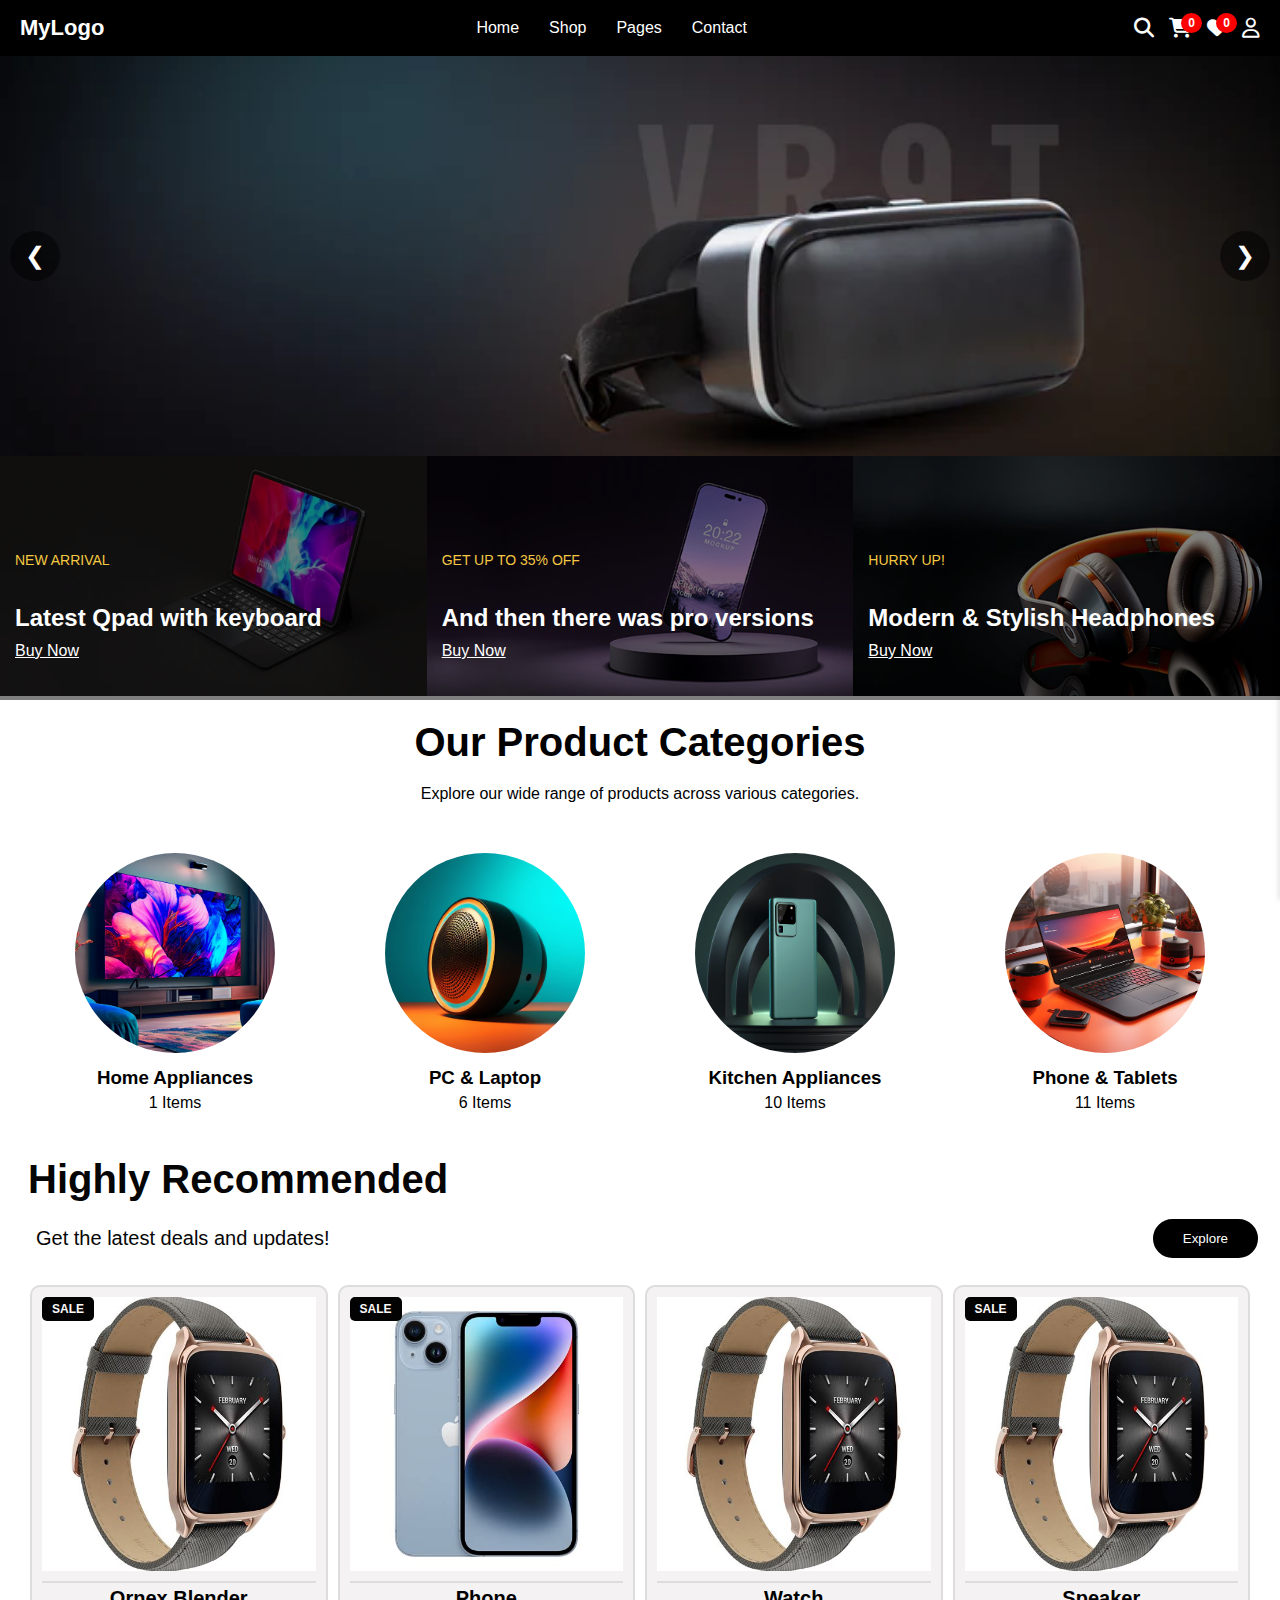
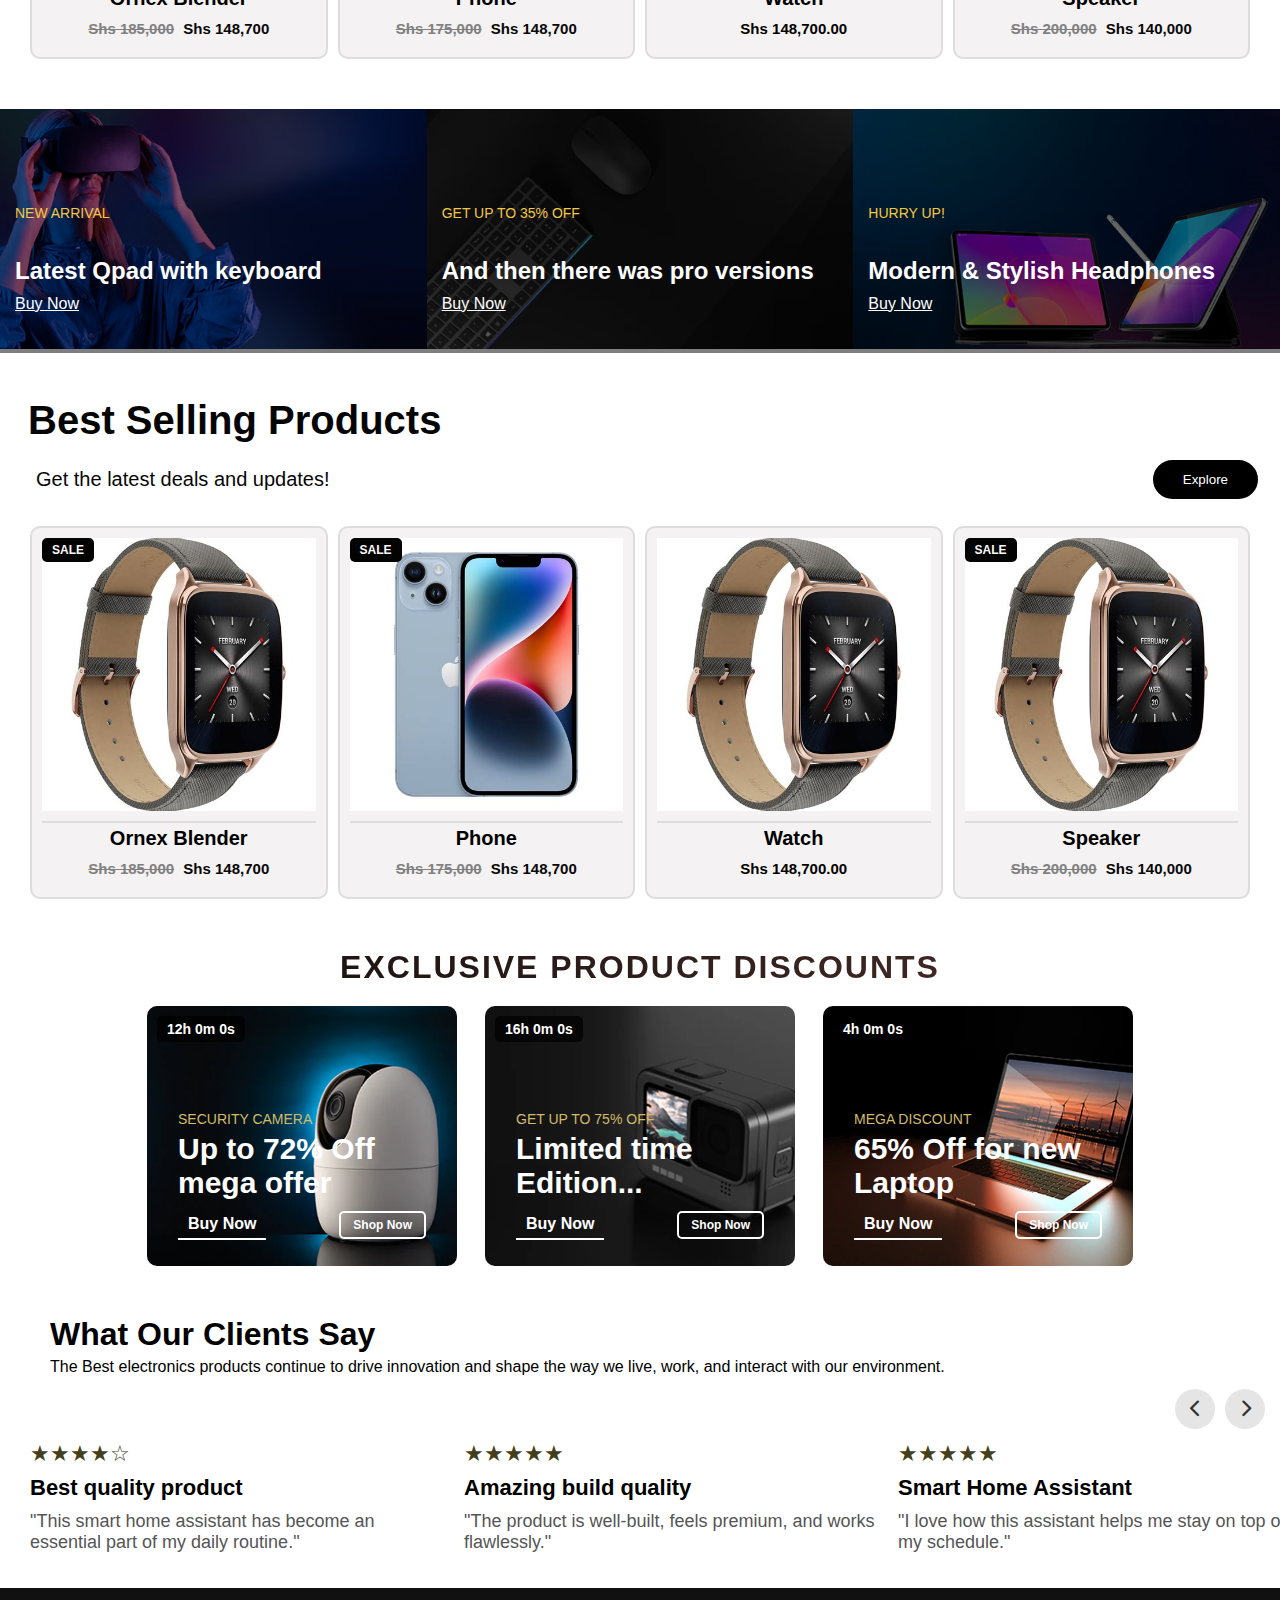
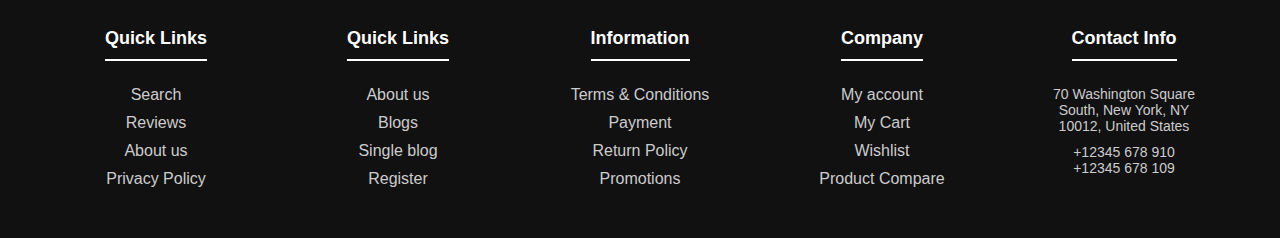
==== commit 7c374392: "change" ====
--- a/index.html
+++ b/index.html
@@ -255,7 +255,6 @@
     text-align: center;
 }
 
-
 </style>
   
 </head>
@@ -328,29 +327,48 @@
 <section class="hero">
     <div class="hero-slider" id="heroSlider">
         <div class="hero-slide">
-            <img src="./images/banner2.jpg" alt="Hero Image 1">
-
+            <img src="./images/slider_1400.webp" alt="Hero Image 1">
             <div class="hero-content">
-                <div class="hero-text animate-slide">
-                <h1>Exclusive Deals on Fashion</h1>
-                <p>Discover the latest trends at the best prices.</p>
-            </div></div>
+                <p class="hero-p">DISCOUNT UP TO 75%. HURRY UP</p>
+                <h2 class="hero-titlezz">Next generation <br> Virtual reality</h2>
+                <p class="hero-description">
+                    VR is the most quick access to notifications, calls, messages, 
+                    apps right on your wrist
+                </p>
+                <div class="hero-buttons">
+                    <button class="btn buyzz-now">Buy Now</button>
+                    <button class="btn viewzz-more">View More</button>
+                </div>
+            </div>
         </div>
         <div class="hero-slide">
-            <img src="./images/banner3.jpg" alt="Hero Image 2">
+            <img src="./images/proxy-image.jfif" alt="Hero Image 2">
             <div class="hero-content">
-                <div class="hero-text animate-slide">
-                <h1>Quality Products You Can Trust</h1>
-                <p>Only the best materials for our valued customers.</p>
-            </div></div>
+                <p class="hero-p">LETS BE SMARTER</p>
+                <h2 class="hero-titlezz">Enjoy your daily Life <br> Smart way...</h2>
+                <p class="hero-description">
+                    Smartphones provide quick access to calls, messages,notifications, apps at any time.
+                </p>
+                <div class="hero-buttons">
+                    <button class="btn buyzz-now">Buy Now</button>
+                    <button class="btn viewzz-more">View More</button>
+                </div>
+            </div>
         </div>
         <div class="hero-slide">
-            <img src="./images/banner4.jpg" alt="Hero Image 3">
+            <img src="./images/slider_1400.webp" alt="Hero Image 3">
             <div class="hero-content">
-                <div class="hero-text animate-slide"></div>
-                <h1>Unbeatable Discounts</h1>
-                <p>Get the best deals before they’re gone!</p>
-            </div></div>
+                <p class="hero-p">LIMITED TIME OFFER - 50% OFF!</p>
+                <h2 class="hero-titlezz">Experience the Future<br> of AI Assistants</h2>
+                <p class="hero-description">
+                    Our AI-powered assistant helps you stay organized and boost productivity effortlessly.  
+                </p>
+                <div class="hero-buttons">
+                    <button class="btn buyzz-now">Buy Now</button>
+                    <button class="btn viewzz-more">View More</button>
+                </div>
+            </div>
+            
         </div>
 
     </div>
@@ -361,7 +379,7 @@
 
 <section class="product-layout">
     <div class="product-card">
-        <img src="./images/banner4.jpg" alt="Latest Qpad with Keyboard">
+        <img src="./images/banner-image.webp" alt="Latest Qpad with Keyboard">
         <div class="product-info">
             <span class="tag">NEW ARRIVAL</span>
             <h2>Latest Qpad with keyboard</h2>
@@ -369,7 +387,7 @@
         </div>
     </div>
     <div class="product-card">
-        <img src="./images/banner2.jpg" alt="Pro Versions">
+        <img src="./images/banner-image-2.webp" alt="Pro Versions">
         <div class="product-info">
             <span class="tag">GET UP TO 35% OFF</span>
             <h2>And then there was pro versions</h2>
@@ -377,7 +395,7 @@
         </div>
     </div>
     <div class="product-card">
-        <img src="./images/banner3.jpg" alt="Modern Headphones">
+        <img src="./images/banner-image-3.webp" alt="Modern Headphones">
         <div class="product-info">
             <span class="tag">HURRY UP!</span>
             <h2>Modern & Stylish Headphones</h2>
@@ -390,23 +408,23 @@
 </div>
     <section class="categories">
     <div class="category">
-        <img src="./images/banner2.jpg" alt="Home Appliances">
+        <img src="./images/Rectangle_395.webp" alt="Home Appliances">
         <h3>Home Appliances</h3>
         <p>1 Items</p>
     </div>
     <div class="category">
-        <img src="./images/banner3.jpg" alt="PC & Laptop">
+        <img src="./images/Rectangle_396.webp" alt="PC & Laptop">
         <h3>PC & Laptop</h3>
         <p>6 Items</p>
     </div>
     <div class="category">
-        <img src="./images/banner4.jpg" alt="Kitchen Appliances">
+        <img src="./images/Rectangle_397.webp" alt="Kitchen Appliances">
         <h3>Kitchen Appliances</h3>
         <p>10 Items</p>
     </div>
     <div class="category">
-        <img src="./images/blog5.jpg" alt="Activa Phone & Table">
-        <h3>Activa Phone & Table</h3>
+        <img src="./images/Rectangle_398.webp" alt="Activa Phone & Table">
+        <h3> Phone & Tablets</h3>
         <p>11 Items</p>
     </div>
   
@@ -415,7 +433,7 @@
 <div class="head-body">
     <div class="head-container">
         <p class="text">Get the latest deals and updates!</p>
-        <button class="btn" >View All</button>
+        <button class="btnxx" >Explore</button>
     </div></div>
     <section class="recommended-products">
         <div class="recommended-product-card">
@@ -518,7 +536,7 @@
                 <div class="popup-buttons">
                     <button class="add-to-cart">Add to Cart</button>
                     <button class="buyNow">Buy It Now</button>
-                    <a href="./product.html" class="pops-link">View full details </a>
+                    <a href="./pages/product.html" class="pops-link">View full details </a>
                 </div>
             </div>
         </div>
@@ -530,7 +548,7 @@
 
 <section class="product-layout">
     <div class="product-card">
-        <img src="./images/banner4.jpg" alt="Latest Qpad with Keyboard">
+        <img src="./images/banner-image-4.webp" alt="Latest Qpad with Keyboard">
         <div class="product-info">
             <span class="tag">NEW ARRIVAL</span>
             <h2>Latest Qpad with keyboard</h2>
@@ -538,7 +556,7 @@
         </div>
     </div>
     <div class="product-card">
-        <img src="./images/banner2.jpg" alt="Pro Versions">
+        <img src="./images/banner-image-5.webp" alt="Pro Versions">
         <div class="product-info">
             <span class="tag">GET UP TO 35% OFF</span>
             <h2>And then there was pro versions</h2>
@@ -546,7 +564,7 @@
         </div>
     </div>
     <div class="product-card">
-        <img src="./images/banner3.jpg" alt="Modern Headphones">
+        <img src="./images/banner-image-6.webp" alt="Modern Headphones">
         <div class="product-info">
             <span class="tag">HURRY UP!</span>
             <h2>Modern & Stylish Headphones</h2>
@@ -558,7 +576,7 @@
 <div class="head-body">
     <div class="head-container">
         <p class="text">Get the latest deals and updates!</p>
-        <button class="btn" >View All</button>
+        <button class="btnxx" >Explore</button>
     </div></div>
     <section class="recommended-products">
         <div class="recommended-product-card">
@@ -661,7 +679,7 @@
                 <div class="popup-buttons">
                     <button class="add-to-cart">Add to Cart</button>
                     <button class="buyNow">Buy It Now</button>
-                    <a href="./product.html" class="pops-link">View full details </a>
+                    <a href="./pages/product.html" class="pops-link">View full details </a>
                 </div>
             </div>
         </div>
@@ -673,7 +691,7 @@
 <h2 class="product-cards-h2">Exclusive Product Discounts</h2>
 <div class="product-cards-wrapper">
     <div class="product-card-item">
-        <img src="./images/banner4.jpg" alt="Security Camera" class="product-card-image">
+        <img src="./images/banner-image-7.webp" alt="Security Camera" class="product-card-image">
         <div class="countdown-timer-display" id="timer1"></div>
         <div class="product-card-details">
             <p class="sale-description">SECURITY CAMERA</p>
@@ -686,7 +704,7 @@
     </div>
 
     <div class="product-card-item">
-        <img src="./images/banner3.jpg" alt="Action Camera" class="product-card-image">
+        <img src="./images/banner-image-8.webp" alt="Action Camera" class="product-card-image">
         <div class="countdown-timer-display" id="timer2"></div>
         <div class="product-card-details">
             <p class="sale-description">GET UP TO 75% OFF</p>
@@ -699,7 +717,7 @@
     </div>
 
     <div class="product-card-item">
-        <img src="./images/banner2.jpg" alt="Laptop" class="product-card-image">
+        <img src="./images/banner-image-9.webp" alt="Laptop" class="product-card-image">
         <div class="countdown-timer-display" id="timer3"></div>
         <div class="product-card-details">
             <p class="sale-description">MEGA DISCOUNT</p>
--- a/css/hero.css
+++ b/css/hero.css
@@ -26,10 +26,10 @@
         object-fit: cover;
     }
     
-    /* Hero Content */
+    /* Hero Conten4t */
     .hero-content {
         position: absolute;
-        top: 50%;
+        top: 15%;
         left: 5%;
         transform: translateY(100px);
         text-align: left;
@@ -64,6 +64,45 @@
         font-size: 1.2em;
     }
     
+.hero-titlezz{
+    font-size: 60px;
+    font-weight: bold;
+    margin-bottom: 10px;
+}
+
+.hero-description {
+    font-size: 18px;
+    margin-bottom: 20px;
+    margin-right:300px;
+}
+.hero-p{
+    font-size: 12px;
+    color: burlywood;
+}
+
+.hero-buttons {
+    display: flex;
+    gap: 15px;
+}
+
+.btn {
+    padding: 12px 24px;
+    font-size: 16px;
+    border: none;
+    cursor: pointer;
+    border-radius: 85px;
+}
+
+.buyzz-now {
+    background-color: white;
+    color: black;
+}
+
+.viewzz-more {
+    background-color: black;
+    color: white;
+    border: 1px solid white;
+}
    
     @media screen and (max-width: 768px) {
         .hero {
@@ -77,8 +116,30 @@
         .hero-content {
             width: 90%;
             padding: 15px;
-        }
-    
+            top: 30%;
+        }
+        
+.hero-titlezz{
+    font-size: 25px;
+    font-weight: bold;
+    margin-bottom: 10px;
+}
+.hero-description {
+    font-size: 25px;
+    margin-bottom: 5px;
+    margin-right:30px;
+}
+.hero-p{
+    font-size: 12px;
+    color: burlywood;
+}
+.btn {
+    padding: 12px 24px;
+    font-size: 16px;
+}
+.viewzz-more {
+    display:none;
+}
         .hero-content h1 {
             font-size: 1.5em;
         }
@@ -243,8 +304,8 @@
     }
     
     .category img {
-        width: 150px;
-        height: 150px;
+        width: 200px;
+        height: 200px;
         border-radius: 50%;
         object-fit: cover;
         margin-bottom: 10px;
@@ -294,10 +355,17 @@
             width: calc(25% - 20px); /* 2 categories per row */
             margin-bottom: 20px;
         }
-    }
-    
+    
+    }
+    @media (max-width: 700px) { 
+        .category img {
+            width: 120px;
+            height: 120px;
+      
+        }
+     }
     /* Responsive adjustments for even smaller screens */
-    @media (max-width: 700px) {  
+    @media (max-width: 486px) {  
         .category {
             width: calc(50% - 20px); /* Stack categories vertically on very small screens */
             margin-bottom: 20px;
@@ -316,7 +384,11 @@
         }
     
         .category p {
-            font-size: 20px;
+            font-size: 18px;
+        }
+        .category img {
+            width: 150px;
+            height: 150px;
         }
     }
     .head-body {
@@ -334,7 +406,7 @@
         width: 100%;
         padding: 15px 20px;
         border-radius: 8px;
-        margin-left: 20px;
+        margin-left: 16px;
         
     }
 
@@ -342,22 +414,25 @@
         font-size: 20px;
         color: #060606;
     }
-    .btn {
-        padding: 10px 30px;
-        background-color: white;
-        color: black;
-        border: 2px solid black;
+    .btnxx {
+        padding: 12px 30px;
+        background-color: black;
+        color: white;
+        border: 2px solid white;
         cursor: pointer;
         border-radius: 25px;
         transition: background 0.3s ease, color 0.3s ease, transform 0.2s ease;
     }
 
     .btn:hover {
-        background-color: black;
-        color: white;
+        background-color: white;
+        color: black;
         transform: scale(1.05);
     }
-
+    .btnxx:hover {
+        background-color: rgb(32, 30, 30);
+        transform: scale(1.05);
+    }
     .btn:active {
         transform: scale(0.95);
     }
@@ -365,9 +440,7 @@
     /* Responsive for small screens */
     @media (max-width: 468px) {
         .head-container {
-            flex-direction: column; /* Stack items vertically */
-            align-items: center; /* Center items */
-            text-align: center; /* Center text */
+            margin-left: 5px;
         }
     
         .btn {
@@ -378,9 +451,9 @@
 
     
     .head-h1 {
-    margin-left: 40px;
+    margin-left: 28px;
         font-size: 40px;
-        color: #333;
+        color: #060505;
         background-color: white;
         text-align:left;
 
--- a/css/hero-pdts.css
+++ b/css/hero-pdts.css
@@ -11,6 +11,8 @@
         gap: 10px; /* Adds spacing between products */
         justify-content: center; /* Centers items */
         flex:1;
+        margin: 0 20px;
+        margin-bottom: 40px;
     }
     
     .recommended-product-card {
@@ -58,15 +60,15 @@
         flex-direction: column;
         align-items: center;
         opacity: 0;
-        gap: 5px;
+        gap: 2px;
         transition: opacity 0.3s ease;
     }
   
     .icon-overlay i {
-        margin: 10px 0;
-        font-size: 0.8rem;
+        margin: 6px 0;
+        font-size: 13px;
         color: #fff;
-        background-color: rgba(0, 0, 0, 0.6);
+        background-color: black;
         padding: 10px;
         border-radius: 50%;
         transition: transform 0.3s ease;
@@ -79,7 +81,8 @@
         }
     
         .icon-overlay i {
-            margin: 5px 0; /* Reduce the margin between icons */
+            margin: 4px 0; /* Reduce the margin between icons */
+            font-size: 15px;
         }
     }
     @media (max-width: 468px) {
@@ -161,7 +164,7 @@
 .popup-info h2 {
     font-size: 1.8rem;
     font-weight: 600;
-    color: #333;
+    color: black;
     margin-bottom: 10px;
 }
 
@@ -180,14 +183,14 @@
     font-size: 1.8rem;
     cursor: pointer;
     color: white;
-    background: rgba(0, 0, 0, 0.3);
+    background: black;
     padding: 5px 10px;
     border-radius: 5px;
     transition: 0.3s;
 }
 
 .close-popup:hover {
-    background: rgba(0, 0, 0, 0.5);
+    background: rgba(47, 47, 47, 0.5);
 }
 
 /* Price Styling */
@@ -283,21 +286,21 @@
 }
 
 .add-to-cart {
+    background: black;
+    color: white;
+}
+
+.add-to-cart:hover {
     background: #34373a;
+}
+
+.buyNow {
+    background: black;
     color: white;
 }
 
-.add-to-cart:hover {
-    background: #0c0d0e;
-}
-
-.buyNow {
+.buyNow:hover {
     background: #34373a;
-    color: white;
-}
-
-.buyNow:hover {
-    background: #0c0d0e;
 }
 
 /* Responsive Adjustments */
@@ -307,11 +310,22 @@
         .recommended-products {
             grid-template-columns: repeat(auto-fit, minmax(200px, 1fr)); /* Adjust for medium screens */
         }
+        .recommended-product-info{
+            flex-direction: column;
+         }
+       
     }
     
     @media (max-width: 768px) {
         .recommended-products {
             grid-template-columns: repeat(auto-fit, minmax(150px, 1fr)); /* Adjust for small screens */
+        }
+        .recommended-products {
+            margin: 0 ;
+            margin-bottom: 40px;
+        }
+        .recommended-product-info{
+           flex-direction: column;
         }
     }
     @media (max-width: 800px) {
@@ -321,7 +335,9 @@
             
             overflow-y: auto;
         }
-    
+        .recommended-product-info{
+            flex-direction: column;
+         }
         .popup-details {
             flex-direction: column;
             align-items: center;
@@ -334,11 +350,11 @@
         }
 
         .old-price {
-            font-size:20px;
+            font-size:18px;
         }
         
         .new-price {
-            font-size:20px;
+            font-size:15px;
         }
 
 
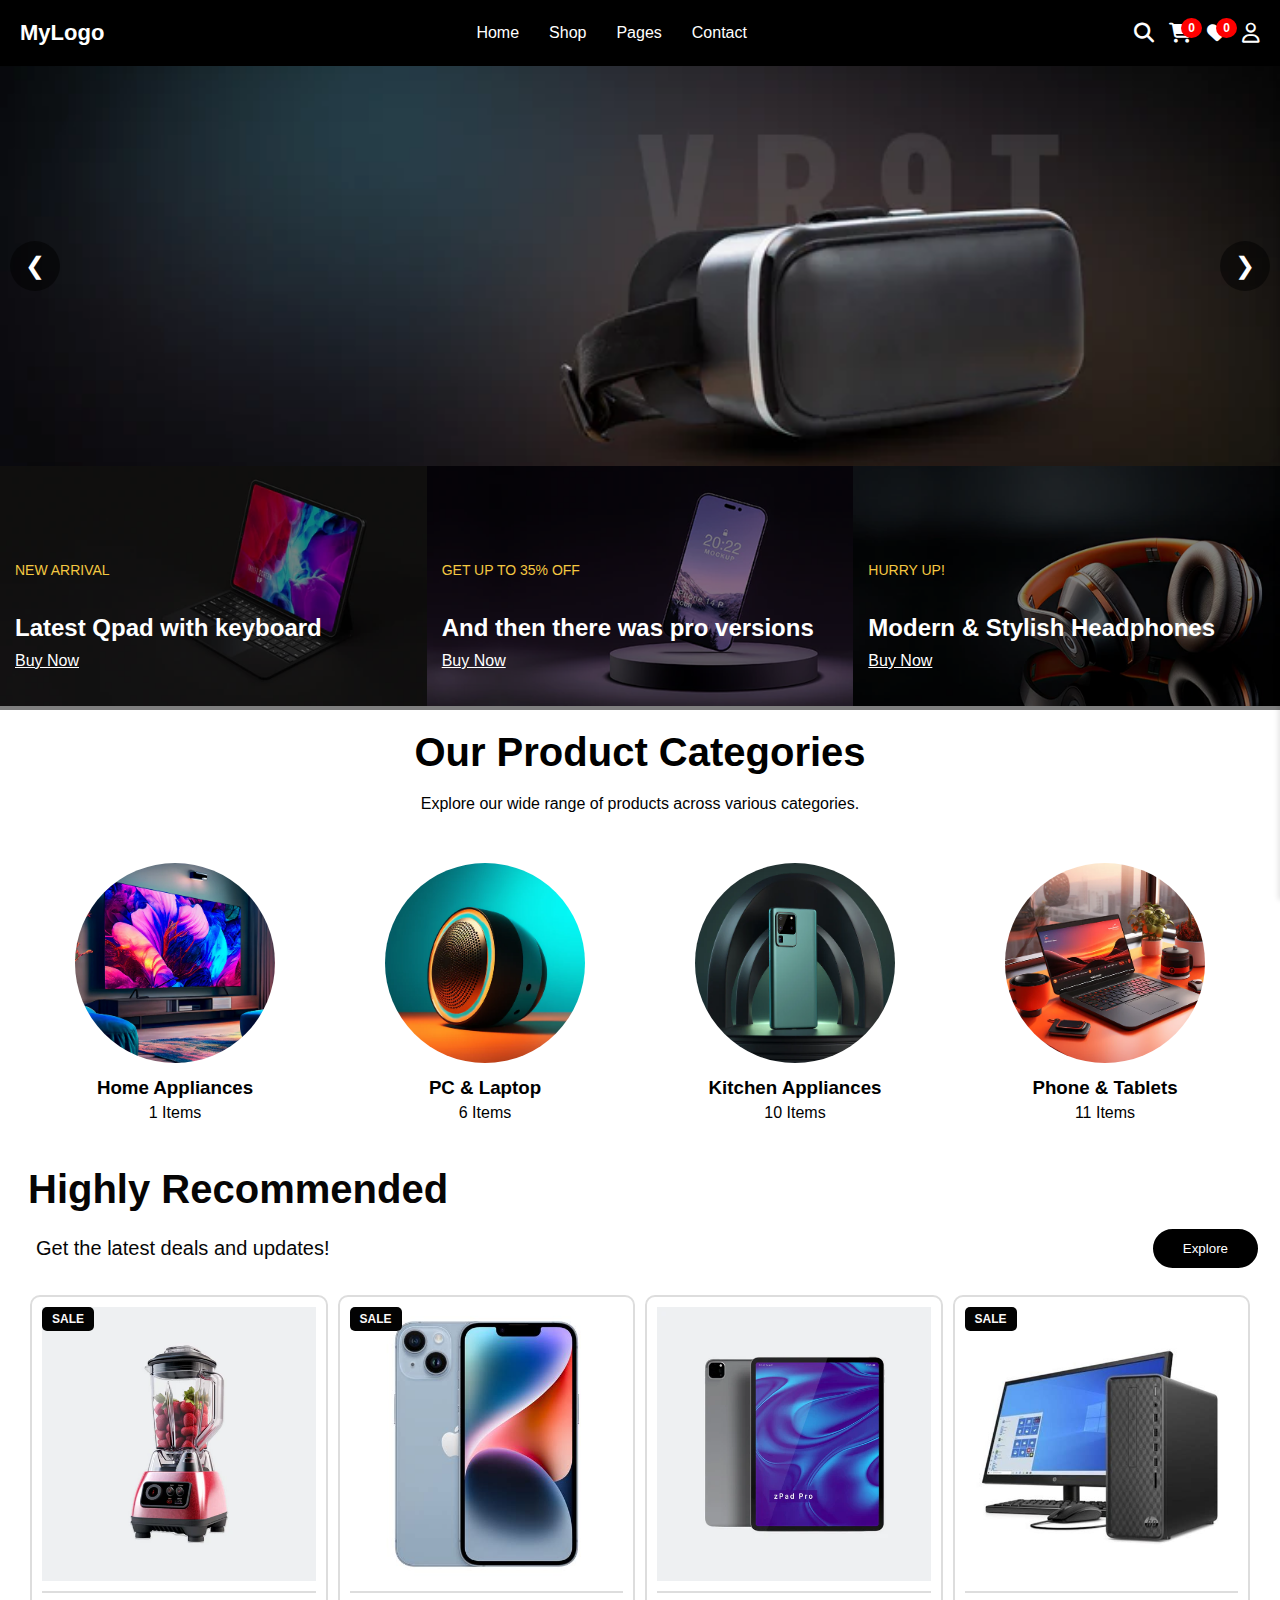
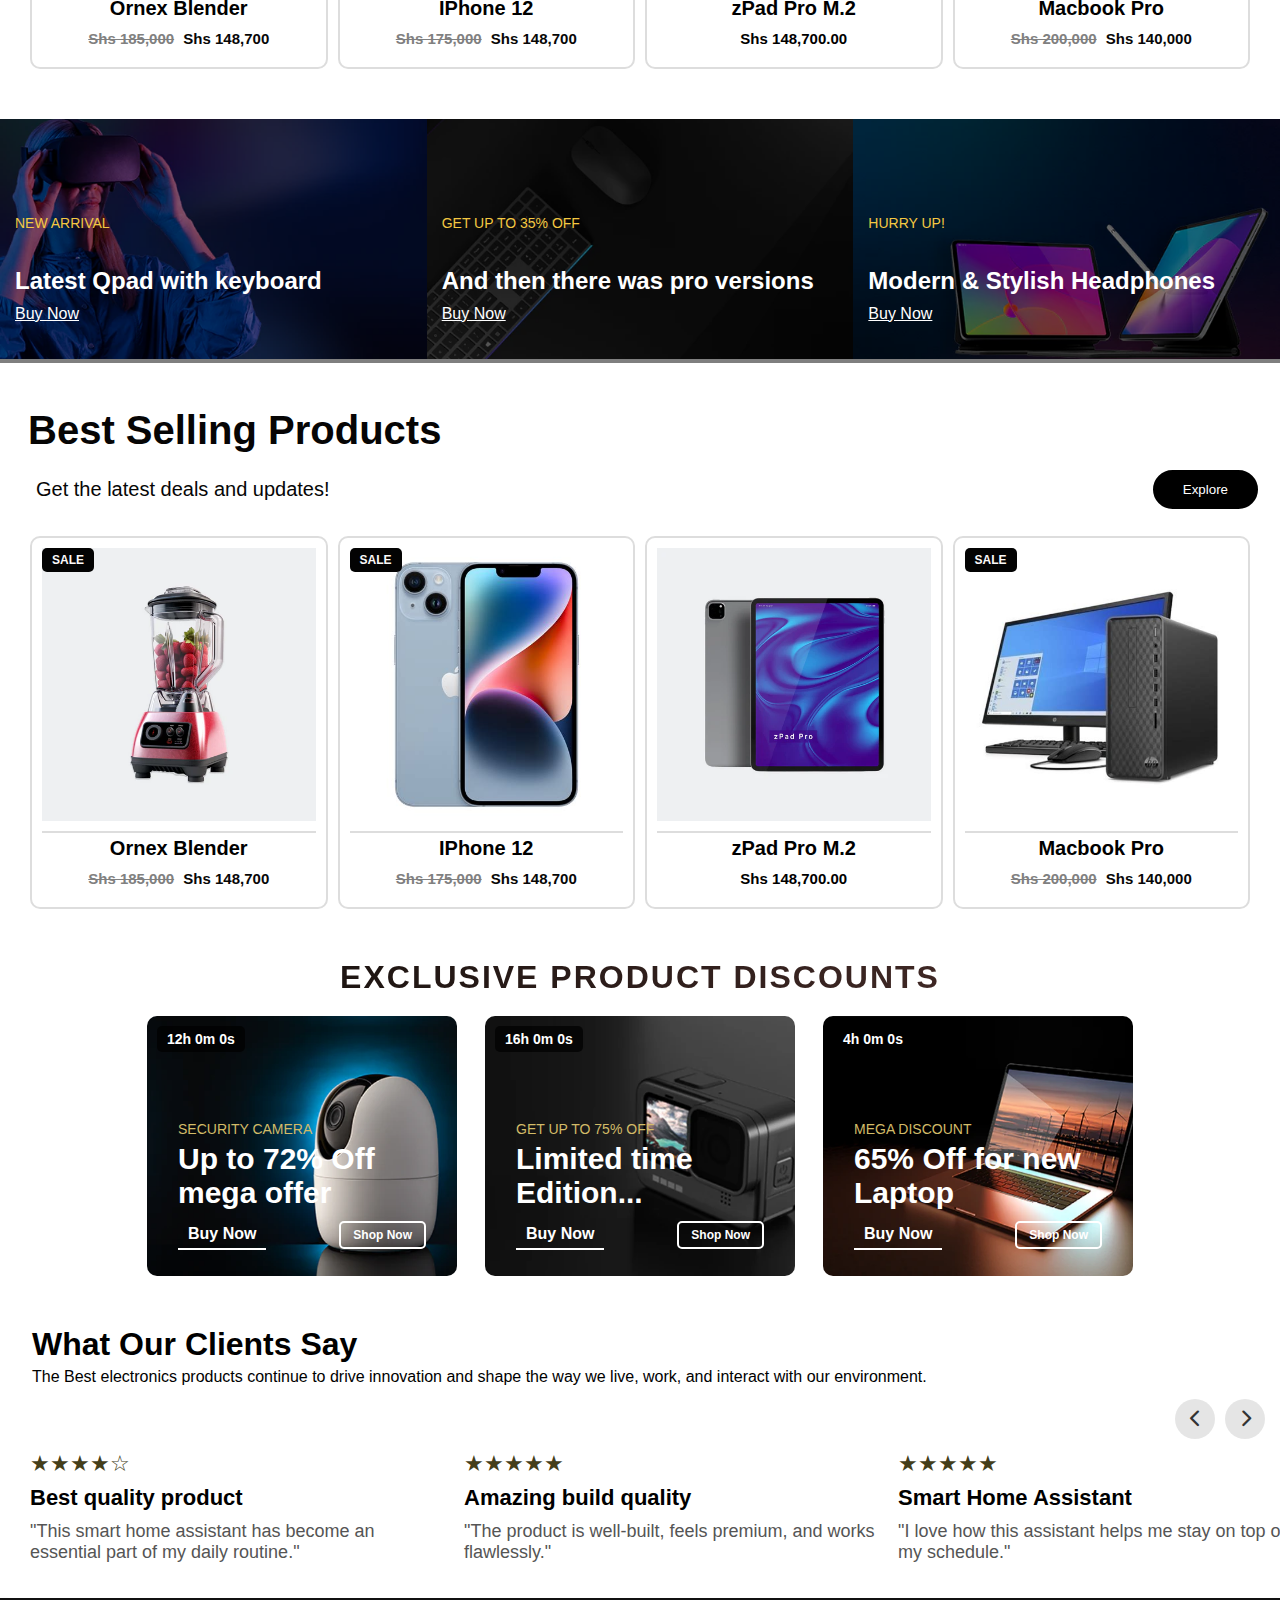
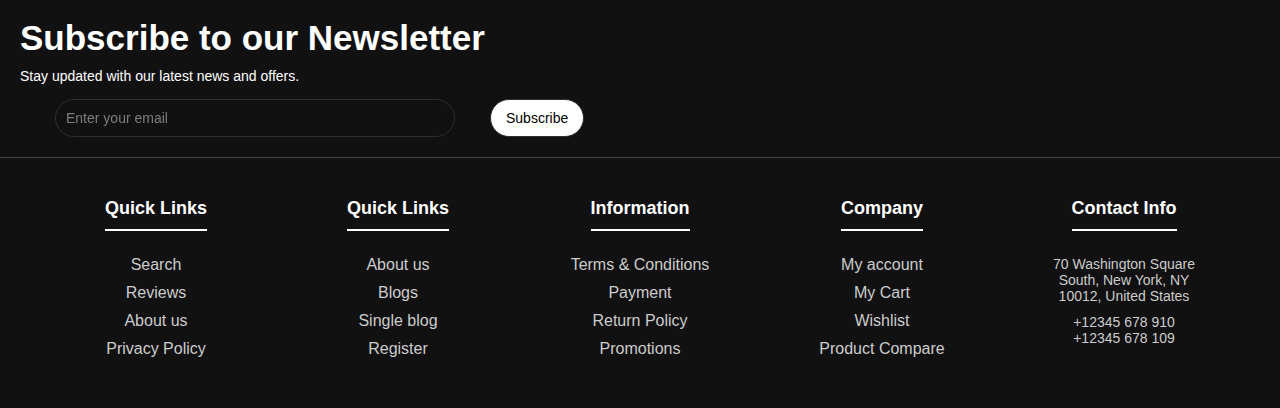
==== commit 6895a633: "changes" ====
--- a/index.html
+++ b/index.html
@@ -437,7 +437,7 @@
     </div></div>
     <section class="recommended-products">
         <div class="recommended-product-card">
-            <img src="./images/watch-1.jfif" alt="Product 1">
+            <img src="./images/product9.webp" alt="Product 1">
             <span class="discount-badge">SALE</span>
             <div class="icon-overlay">
                 <i class="fas fa-plus"></i>
@@ -459,26 +459,26 @@
                 <i class="fas fa-heart"></i>
             </div>
             <div class="recommended-product-info">
-                <h3>Phone</h3>
+                <h3>IPhone 12</h3>
                 <p><span class="old-price">Shs 175,000</span> <span class="new-price">Shs 148,700</span></p>
             </div>
         </div>
     
         <div class="recommended-product-card">
-            <img src="./images/watch-1.jfif" alt="Product 2">
+            <img src="./images/product-4_.webp" alt="Product 2">
             <div class="icon-overlay">
                 <i class="fas fa-plus"></i>
                 <i class="fas fa-eye"></i>
                 <i class="fas fa-heart"></i>
             </div>
             <div class="recommended-product-info">
-                <h3>Watch</h3>
+                <h3>zPad Pro M.2</h3>
                 <p>Shs 148,700.00</p>
             </div>
         </div>
     
         <div class="recommended-product-card">
-            <img src="./images/watch-1.jfif" alt="Product 2">
+            <img src="./images/pc-2.jfif" alt="Product 2">
             <span class="discount-badge">SALE</span>
             <div class="icon-overlay">
                 <i class="fas fa-plus"></i>
@@ -486,7 +486,7 @@
                 <i class="fas fa-heart"></i>
             </div>
             <div class="recommended-product-info">
-                <h3>Speaker</h3>
+                <h3>Macbook Pro</h3>
                 <p><span class="old-price">Shs 200,000</span> <span class="new-price">Shs 140,000</span></p>
             </div>
         </div>
@@ -580,7 +580,7 @@
     </div></div>
     <section class="recommended-products">
         <div class="recommended-product-card">
-            <img src="./images/watch-1.jfif" alt="Product 1">
+            <img src="./images/product9.webp" alt="Product 1">
             <span class="discount-badge">SALE</span>
             <div class="icon-overlay">
                 <i class="fas fa-plus"></i>
@@ -602,26 +602,26 @@
                 <i class="fas fa-heart"></i>
             </div>
             <div class="recommended-product-info">
-                <h3>Phone</h3>
+                <h3>IPhone 12</h3>
                 <p><span class="old-price">Shs 175,000</span> <span class="new-price">Shs 148,700</span></p>
             </div>
         </div>
     
         <div class="recommended-product-card">
-            <img src="./images/watch-1.jfif" alt="Product 2">
+            <img src="./images/product-4_.webp" alt="Product 2">
             <div class="icon-overlay">
                 <i class="fas fa-plus"></i>
                 <i class="fas fa-eye"></i>
                 <i class="fas fa-heart"></i>
             </div>
             <div class="recommended-product-info">
-                <h3>Watch</h3>
+                <h3>zPad Pro M.2</h3>
                 <p>Shs 148,700.00</p>
             </div>
         </div>
     
         <div class="recommended-product-card">
-            <img src="./images/watch-1.jfif" alt="Product 2">
+            <img src="./images/pc-2.jfif" alt="Product 2">
             <span class="discount-badge">SALE</span>
             <div class="icon-overlay">
                 <i class="fas fa-plus"></i>
@@ -629,7 +629,7 @@
                 <i class="fas fa-heart"></i>
             </div>
             <div class="recommended-product-info">
-                <h3>Speaker</h3>
+                <h3>Macbook Pro</h3>
                 <p><span class="old-price">Shs 200,000</span> <span class="new-price">Shs 140,000</span></p>
             </div>
         </div>
@@ -796,6 +796,14 @@
         </div>
     </div>
 </div>
+<div class="newsletter">
+    <h4>Subscribe to our Newsletter</h4>
+    <p>Stay updated with our latest news and offers.</p>
+    <form id="newsletter-form">
+        <input type="email" placeholder="Enter your email" required>
+        <button type="submit">Subscribe</button>
+    </form>
+</div>
 <div class="footer-body">
     <footer>
         <div class="footer-column">
--- a/css/nav.css
+++ b/css/nav.css
@@ -11,7 +11,7 @@
     display: flex;
     justify-content: space-between;
     align-items: center;
-    padding: 15px 20px;
+    padding: 20px 20px;
     background: black;
     color: white;
     position: sticky; /* Change to sticky */
@@ -43,7 +43,7 @@
 }
 
 .nav-links a:hover {
-    color:  #cece8f;
+    color:  #f6f6bd;
 }
 
 /* Icons */
--- a/css/hero.css
+++ b/css/hero.css
@@ -468,11 +468,11 @@
  
     }
     .head-arrow h1 {
-        margin-left: 50px;
+        margin-left: 32px;
         margin-right: 100px;
     }
     .head-arrow p {
-        margin-left: 50px;
+        margin-left: 32px;
         margin-right: 50px;
     }
     .head-divs{
@@ -659,3 +659,91 @@
         font-weight: bold;
     }
 }
+.newsletter {
+    background: #111;
+    padding: 20px;
+    text-align: left; /* Align text to the left */
+    box-shadow: 0 4px 8px rgba(0, 0, 0, 0.1);
+    border-bottom: 1px solid #434242; /* Apply border only at the bottom */
+    margin: auto;
+    width: 100%;
+    max-width: 100%; /* Limit the width for better readability */
+}
+
+
+.newsletter h4 {
+    font-size: 35px;
+    color: white;
+    margin-bottom: 10px;
+}
+
+.newsletter p {
+    font-size: 14px;
+    color: white;
+    margin-bottom: 15px;
+}
+
+#newsletter-form {
+    display: flex;
+    align-items: center;
+    justify-content: flex-start; /* Align elements to the left */
+
+}
+#newsletter-form input {
+    width: 400px; /* Makes the input take up available space */
+    padding: 10px;
+    border: 1px solid #2e2e2e;
+    border-radius: 35px;
+    font-size: 14px;
+    margin: 0 35px;
+    background-color:#111; /* Set background to black */
+    color: #fff; /* Set text color to white */
+    min-width: 200px; /* Prevents the input from becoming too small */
+}
+
+#newsletter-form input::placeholder {
+    color: #aaa; /* Light gray placeholder for better visibility */
+    opacity: 0.7;
+}
+
+
+#newsletter-form button {
+    padding: 10px 15px;
+    background: white;
+    color: black;
+    border: none;
+    border-radius: 35px;
+    font-size: 14px;
+    cursor: pointer;
+    border: 1px solid #2e2e2e;
+    transition: background 0.3s ease;
+    white-space: nowrap; /* Prevents button text from wrapping */
+}
+
+#newsletter-form button:hover {
+    background: #2c2c2c;
+}
+
+/* Responsive styles */
+@media screen and (max-width: 600px) {
+    .newsletter h4 {
+        font-size: 24px;
+    }
+
+    #newsletter-form {
+        flex-direction: column;
+        align-items: stretch;
+    }
+
+    #newsletter-form input {
+        width: 80%; /* Full width on smaller screens */
+        max-width: none;
+        margin-bottom: 15px;
+        margin-left:10px;
+    }
+
+    #newsletter-form button {
+        width: 50%; /* Full width button */
+        margin-left:10px;
+    }
+}--- a/css/hero-pdts.css
+++ b/css/hero-pdts.css
@@ -16,7 +16,7 @@
     }
     
     .recommended-product-card {
-        background-color: #f4f2f2;
+        background-color: white;
         border: 2px solid #ddd;
         border-radius: 10px;
         padding: 10px;
--- a/css/product.css
+++ b/css/product.css
@@ -23,7 +23,6 @@
     align-items: center;
     justify-content: center;
     padding: 20px;
-    background: #f1f1f1;
 }
 
 .product-image img {
@@ -165,6 +164,7 @@
     outline: none;
     font-size: 16px;
     transition: background-color 0.3s;
+    height: auto;
 }
 
 .collapsible:hover {
@@ -172,21 +172,21 @@
 }
 
 .content {
-    max-height: 0;
     overflow: hidden;
     transition: max-height 0.3s ease-out;
     background-color: #f9f9f9;
-    padding: 0 15px;
+    padding: 20px 15px;
     border-left: 3px solid #007bff;
 }
-
+.content p {
+font-size: 15px;
+text-align: left;
+line-height: 1.5;
+}
 .collapsible.active + .content {
-    max-height: 200px; /* Adjust height based on content */
+    max-height: 800px; /* Adjust height based on content */
     padding: 10px 15px;
 }
-
-
-/* Enable Scrolling */
 
 .product-image {
     display: flex;
@@ -204,6 +204,7 @@
     max-width: 400px; /* Control size */
     border-radius: 8px; /* Smooth edges */
     border: 3px solid #ddd; /* Give a distinct border */
+
 }
 
 .thumbnail-container {
@@ -213,6 +214,7 @@
     margin-top: 10px;
     padding: 5px;
     border-top: 2px solid #ccc; /* Distinct separator */
+    background-color: rgb(216, 216, 216);
 }
 
 .thumbnail {
@@ -228,7 +230,7 @@
 .thumbnail:hover,
 .thumbnail.active {
     transform: scale(1.1);
-    border: 2px solid black; /* Highlight selected thumbnail */
+    border: 2px solid rgb(113, 113, 113); /* Highlight selected thumbnail */
 }
 .rating {
     font-size: 25px;
@@ -316,6 +318,7 @@
     .body {
         flex-direction: column; /* Stack image and details vertically */
         align-items: center; /* Center horizontally */
+        margin-top: 30px;
     }
 
     .product-container {
@@ -344,6 +347,7 @@
         padding: 15px;
         border-top: 1px solid #ccc; /* Add a separator */
         max-height: none; /* Let the details section expand as needed */
+        margin: 100px;
     }
     .button-container{
         width: 100%;
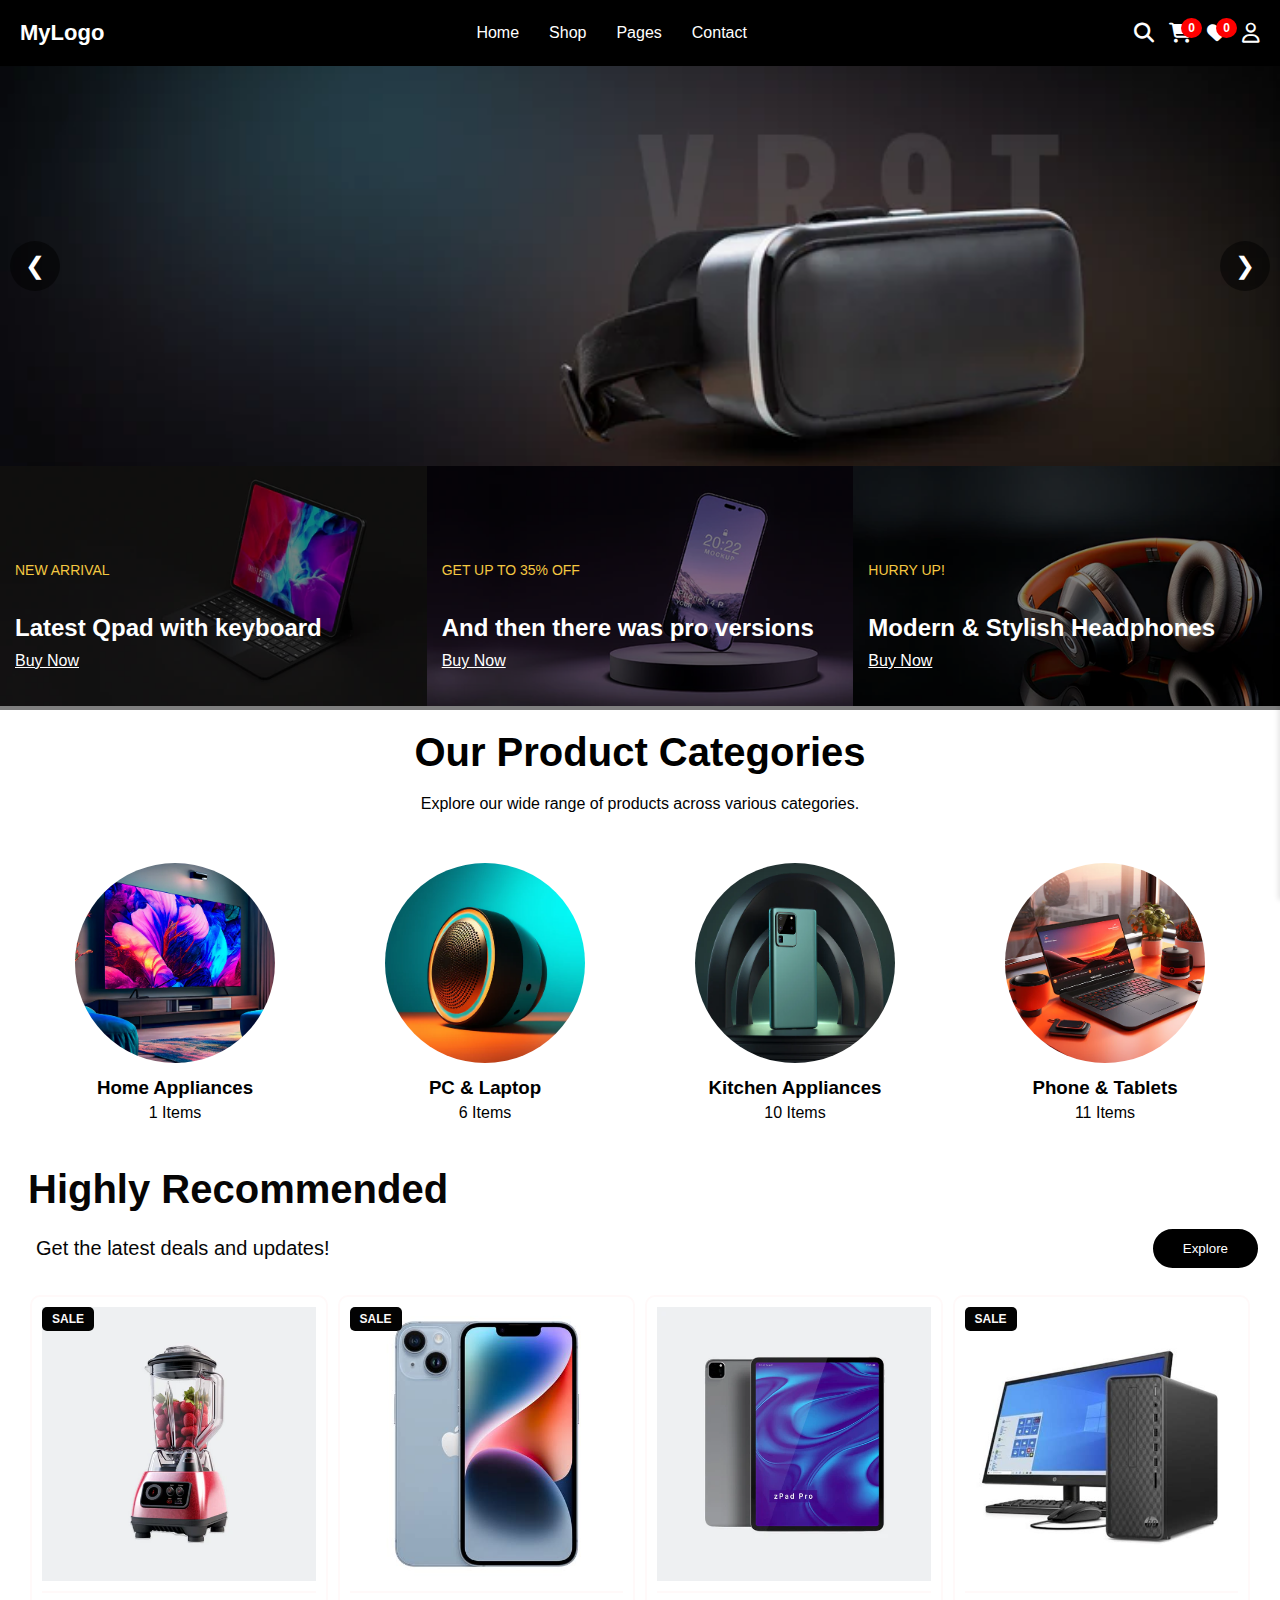
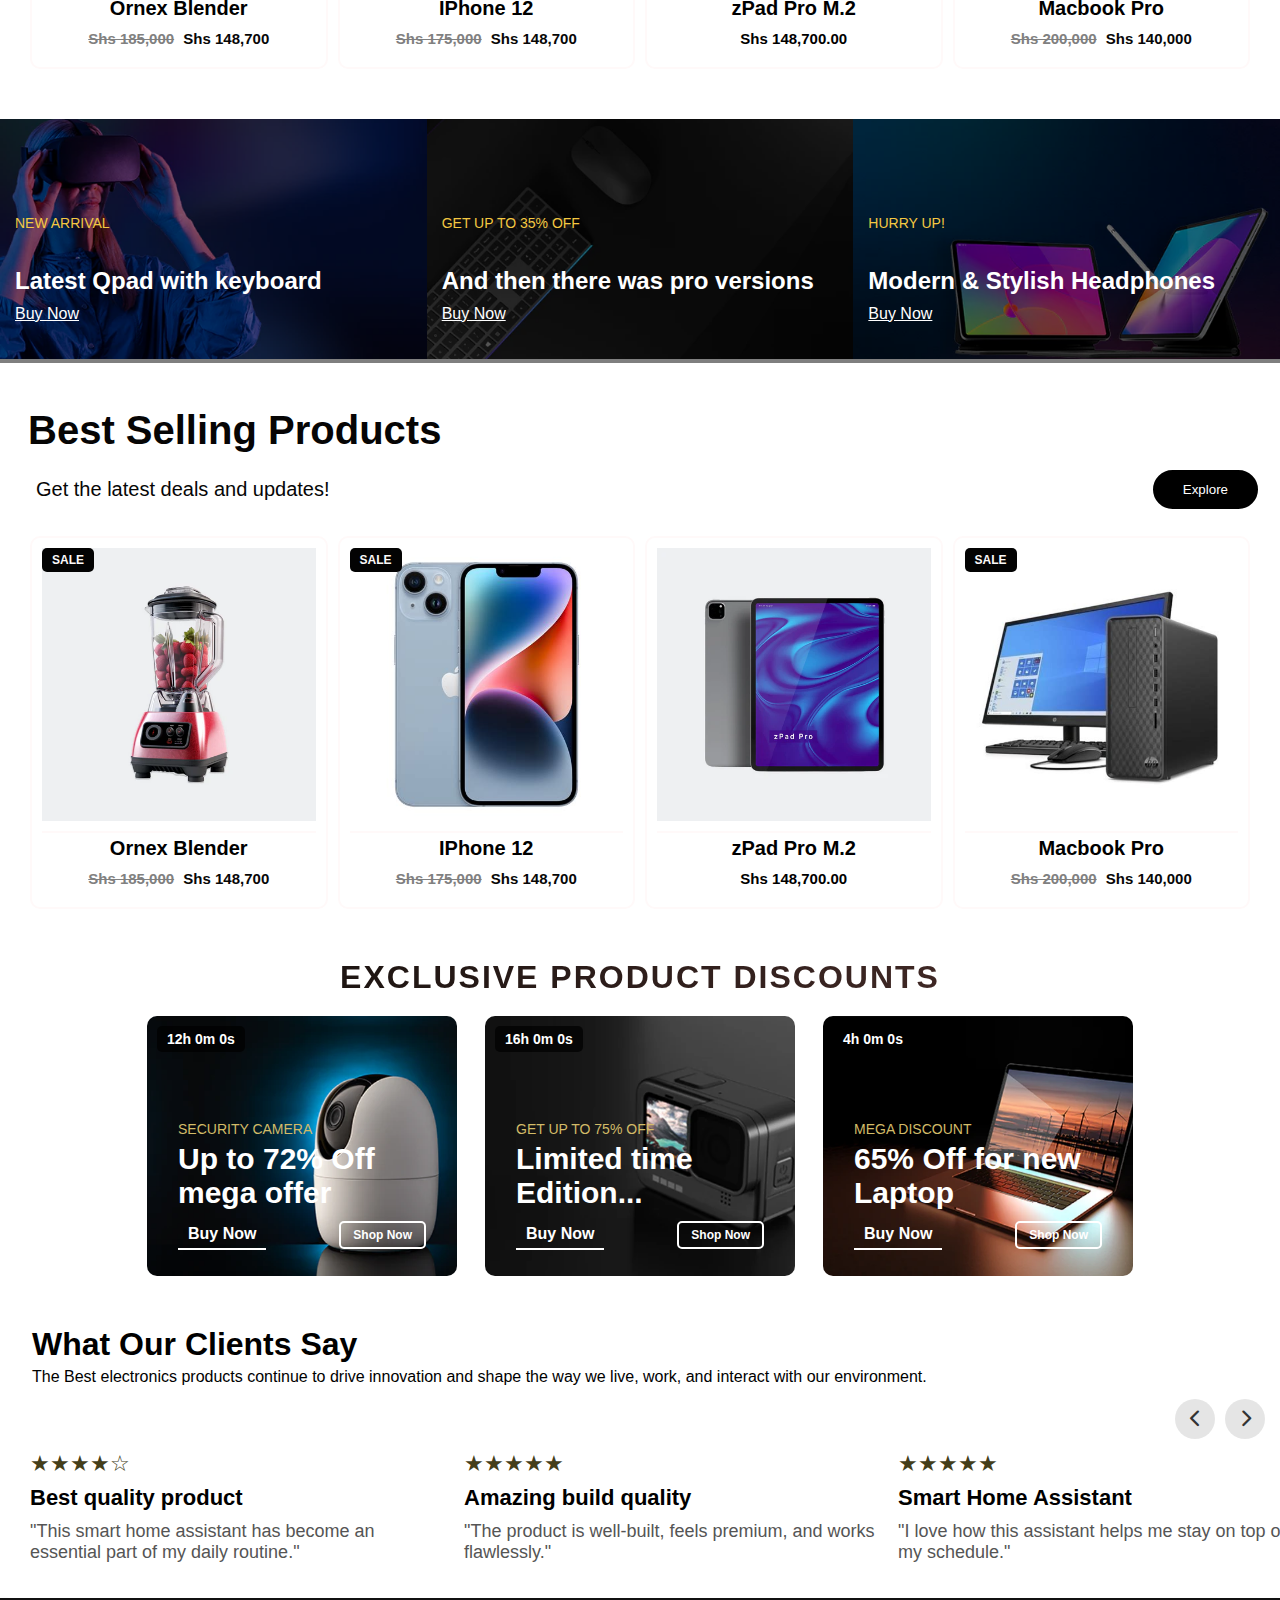
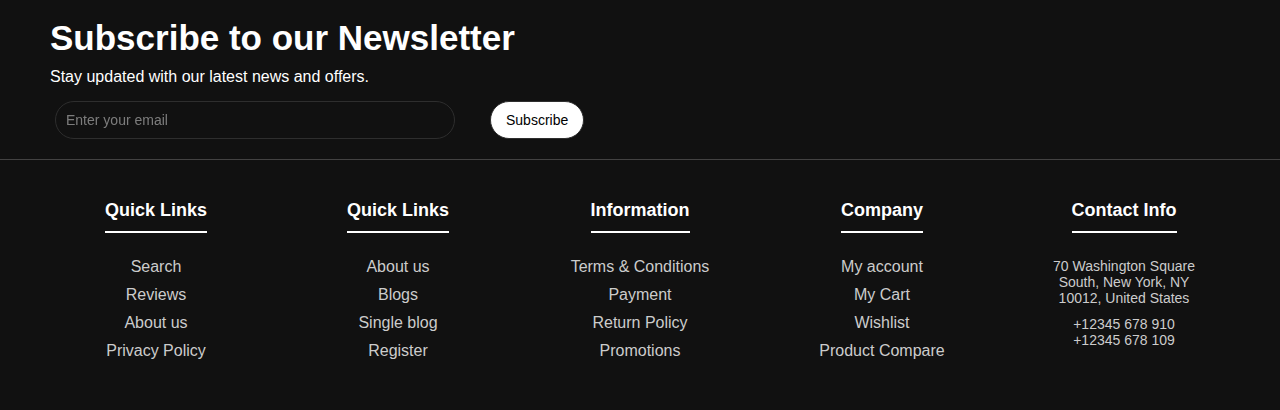
==== commit 72d4316e: "changes" ====
--- a/index.html
+++ b/index.html
@@ -7,6 +7,7 @@
     <link rel="stylesheet" href="https://cdnjs.cloudflare.com/ajax/libs/font-awesome/6.5.1/css/all.min.css">
     <link rel="stylesheet" href="./css/nav.css"> 
     <link rel="stylesheet" href="./css/cart.css"> 
+    <link rel="stylesheet" href="./css/news.css"> 
     <link rel="stylesheet" href="./css/hero.css"> 
     <link rel="stylesheet" href="./css/hero-pdts.css">
 
--- a/css/cart.css
+++ b/css/cart.css
@@ -609,7 +609,11 @@
 
     .head-arrow p{
         margin-left: 22px;
-
+        font-size: 15px;
+        margin-right:0 ;
+    }
+    .head-arrow h1{
+        font-size: 22px;
     }
     .head-container text{
         margin-left: 22px;
--- a/css/news.css
+++ b/css/news.css
@@ -0,0 +1,96 @@
+.newsletter {
+    background: #111;
+    padding: 20px;
+    text-align: left; /* Align text to the left */
+    box-shadow: 0 4px 8px rgba(0, 0, 0, 0.1);
+    border-bottom: 1px solid #434242; /* Apply border only at the bottom */
+    width: 100%;
+    max-width: 100%; /* Limit the width for better readability */
+}
+
+
+.newsletter h4 {
+    font-size: 35px;
+    color: white;
+    margin-bottom: 10px;
+    margin-left:30px;
+}
+
+.newsletter p {
+    font-size: 16px;
+    color: white;
+    margin-bottom: 15px;
+    margin-left:30px;
+}
+
+#newsletter-form {
+    display: flex;
+    align-items: center;
+    justify-content: flex-start; /* Align elements to the left */
+
+}
+#newsletter-form input {
+    width: 400px; /* Makes the input take up available space */
+    padding: 10px;
+    border: 1px solid #2e2e2e;
+    border-radius: 35px;
+    font-size: 14px;
+    margin: 0 35px;
+    background-color:#111; /* Set background to black */
+    color: #fff; /* Set text color to white */
+    min-width: 200px; /* Prevents the input from becoming too small */
+}
+
+#newsletter-form input::placeholder {
+    color: #aaa; /* Light gray placeholder for better visibility */
+    opacity: 0.7;
+}
+
+
+#newsletter-form button {
+    padding: 10px 15px;
+    background: white;
+    color: black;
+    border: none;
+    border-radius: 35px;
+    font-size: 14px;
+    cursor: pointer;
+    border: 1px solid #2e2e2e;
+    transition: background 0.3s ease;
+    white-space: nowrap; /* Prevents button text from wrapping */
+}
+
+#newsletter-form button:hover {
+    background: #2c2c2c;
+}
+
+/* Responsive styles */
+@media screen and (max-width: 600px) {
+    .newsletter h4 {
+        font-size: 24px;
+        margin-left:5px;
+    }
+    .newsletter p {
+        font-size: 16px;
+        color: white;
+        margin-bottom: 15px;
+        margin-left:5px;
+    }
+    
+    #newsletter-form {
+        flex-direction: column;
+        align-items: stretch;
+    }
+
+    #newsletter-form input {
+        width: 80%; /* Full width on smaller screens */
+        max-width: none;
+        margin-bottom: 15px;
+        margin-left:10px;
+    }
+
+    #newsletter-form button {
+        width: 50%; /* Full width button */
+        margin-left:10px;
+    }
+}--- a/css/hero.css
+++ b/css/hero.css
@@ -284,8 +284,10 @@
     @media (max-width: 768px) { /* Example smaller breakpoint */
         .product-card {
             flex: 1 1 100%; /* One card per row on small screens */
-            min-width: 250px;
-            
+            min-width: 250px;    
+        }
+        .product-info h2{
+          font-size:21px;
         }
     }
     .categories {
@@ -371,20 +373,20 @@
             margin-bottom: 20px;
         }
         .categories-h2  {
-            font-size: 25px;
+            font-size: 20px;
             font-weight: bold;
         }
     
         .categories-p {
-            font-size: 20px;
+            font-size: 16px;
         }
     
         .category h3 {
-            font-size: 20px;
+            font-size: 16px;
         }
     
         .category p {
-            font-size: 18px;
+            font-size: 15px;
         }
         .category img {
             width: 150px;
@@ -489,12 +491,13 @@
         margin-left: 18px;  
     }
     .text {
-        font-size: 20px;
+        font-size: 16px;
+        margin-left: 0px;
     
     }
     .head-h1 {
         margin-left: 18px;
-        font-size: 30px;
+        font-size: 22px;
     }
 }
 
@@ -643,6 +646,7 @@
         width: 100%;
         max-width: 350px;
         height: 200px;
+        margin: 0 5px;
     }
 
     .product-card-details h2 {
@@ -655,95 +659,9 @@
         padding: 6px 10px;
     }
     .product-cards-h2{
-        font-size:28px ;
-        font-weight: bold;
-    }
-}
-.newsletter {
-    background: #111;
-    padding: 20px;
-    text-align: left; /* Align text to the left */
-    box-shadow: 0 4px 8px rgba(0, 0, 0, 0.1);
-    border-bottom: 1px solid #434242; /* Apply border only at the bottom */
-    margin: auto;
-    width: 100%;
-    max-width: 100%; /* Limit the width for better readability */
-}
-
-
-.newsletter h4 {
-    font-size: 35px;
-    color: white;
-    margin-bottom: 10px;
-}
-
-.newsletter p {
-    font-size: 14px;
-    color: white;
-    margin-bottom: 15px;
-}
-
-#newsletter-form {
-    display: flex;
-    align-items: center;
-    justify-content: flex-start; /* Align elements to the left */
-
-}
-#newsletter-form input {
-    width: 400px; /* Makes the input take up available space */
-    padding: 10px;
-    border: 1px solid #2e2e2e;
-    border-radius: 35px;
-    font-size: 14px;
-    margin: 0 35px;
-    background-color:#111; /* Set background to black */
-    color: #fff; /* Set text color to white */
-    min-width: 200px; /* Prevents the input from becoming too small */
-}
-
-#newsletter-form input::placeholder {
-    color: #aaa; /* Light gray placeholder for better visibility */
-    opacity: 0.7;
-}
-
-
-#newsletter-form button {
-    padding: 10px 15px;
-    background: white;
-    color: black;
-    border: none;
-    border-radius: 35px;
-    font-size: 14px;
-    cursor: pointer;
-    border: 1px solid #2e2e2e;
-    transition: background 0.3s ease;
-    white-space: nowrap; /* Prevents button text from wrapping */
-}
-
-#newsletter-form button:hover {
-    background: #2c2c2c;
-}
-
-/* Responsive styles */
-@media screen and (max-width: 600px) {
-    .newsletter h4 {
-        font-size: 24px;
-    }
-
-    #newsletter-form {
-        flex-direction: column;
-        align-items: stretch;
-    }
-
-    #newsletter-form input {
-        width: 80%; /* Full width on smaller screens */
-        max-width: none;
-        margin-bottom: 15px;
-        margin-left:10px;
-    }
-
-    #newsletter-form button {
-        width: 50%; /* Full width button */
-        margin-left:10px;
-    }
+        font-size: 20px;
+        margin-top: 10px;
+        margin-bottom: 10px;
+
+}
 }--- a/css/hero-pdts.css
+++ b/css/hero-pdts.css
@@ -7,7 +7,7 @@
         padding: 10px;
         border-radius: 10px;
         display: grid;
-        grid-template-columns: repeat(auto-fit, minmax(250px, 1fr)); /* Creates flexible columns */
+        grid-template-columns: repeat(auto-fit, minmax(200px, 1fr)); /* Creates flexible columns */
         gap: 10px; /* Adds spacing between products */
         justify-content: center; /* Centers items */
         flex:1;
@@ -16,8 +16,8 @@
     }
     
     .recommended-product-card {
-        background-color: white;
-        border: 2px solid #ddd;
+        background-color: rgb(255, 255, 255);
+        border: 2px solid rgb(255, 249, 249);
         border-radius: 10px;
         padding: 10px;
         text-align: center;
@@ -32,7 +32,7 @@
     .recommended-product-card img {
         width: 100%;
         height:auto;
-        border-bottom: 2px solid #ddd;
+        border-bottom: 2px solid rgb(255, 249, 249);
         padding-bottom: 10px;
     }
    
@@ -337,6 +337,7 @@
         }
         .recommended-product-info{
             flex-direction: column;
+            margin: 0 5px;
          }
         .popup-details {
             flex-direction: column;
@@ -348,13 +349,15 @@
             text-align: center;
             width: 100%;
         }
-
+        .recommended-product-info h3{
+            font-size: 16px;
+         }
         .old-price {
-            font-size:18px;
+            font-size:15px;
         }
         
         .new-price {
-            font-size:15px;
+            font-size:14px;
         }
 
 
